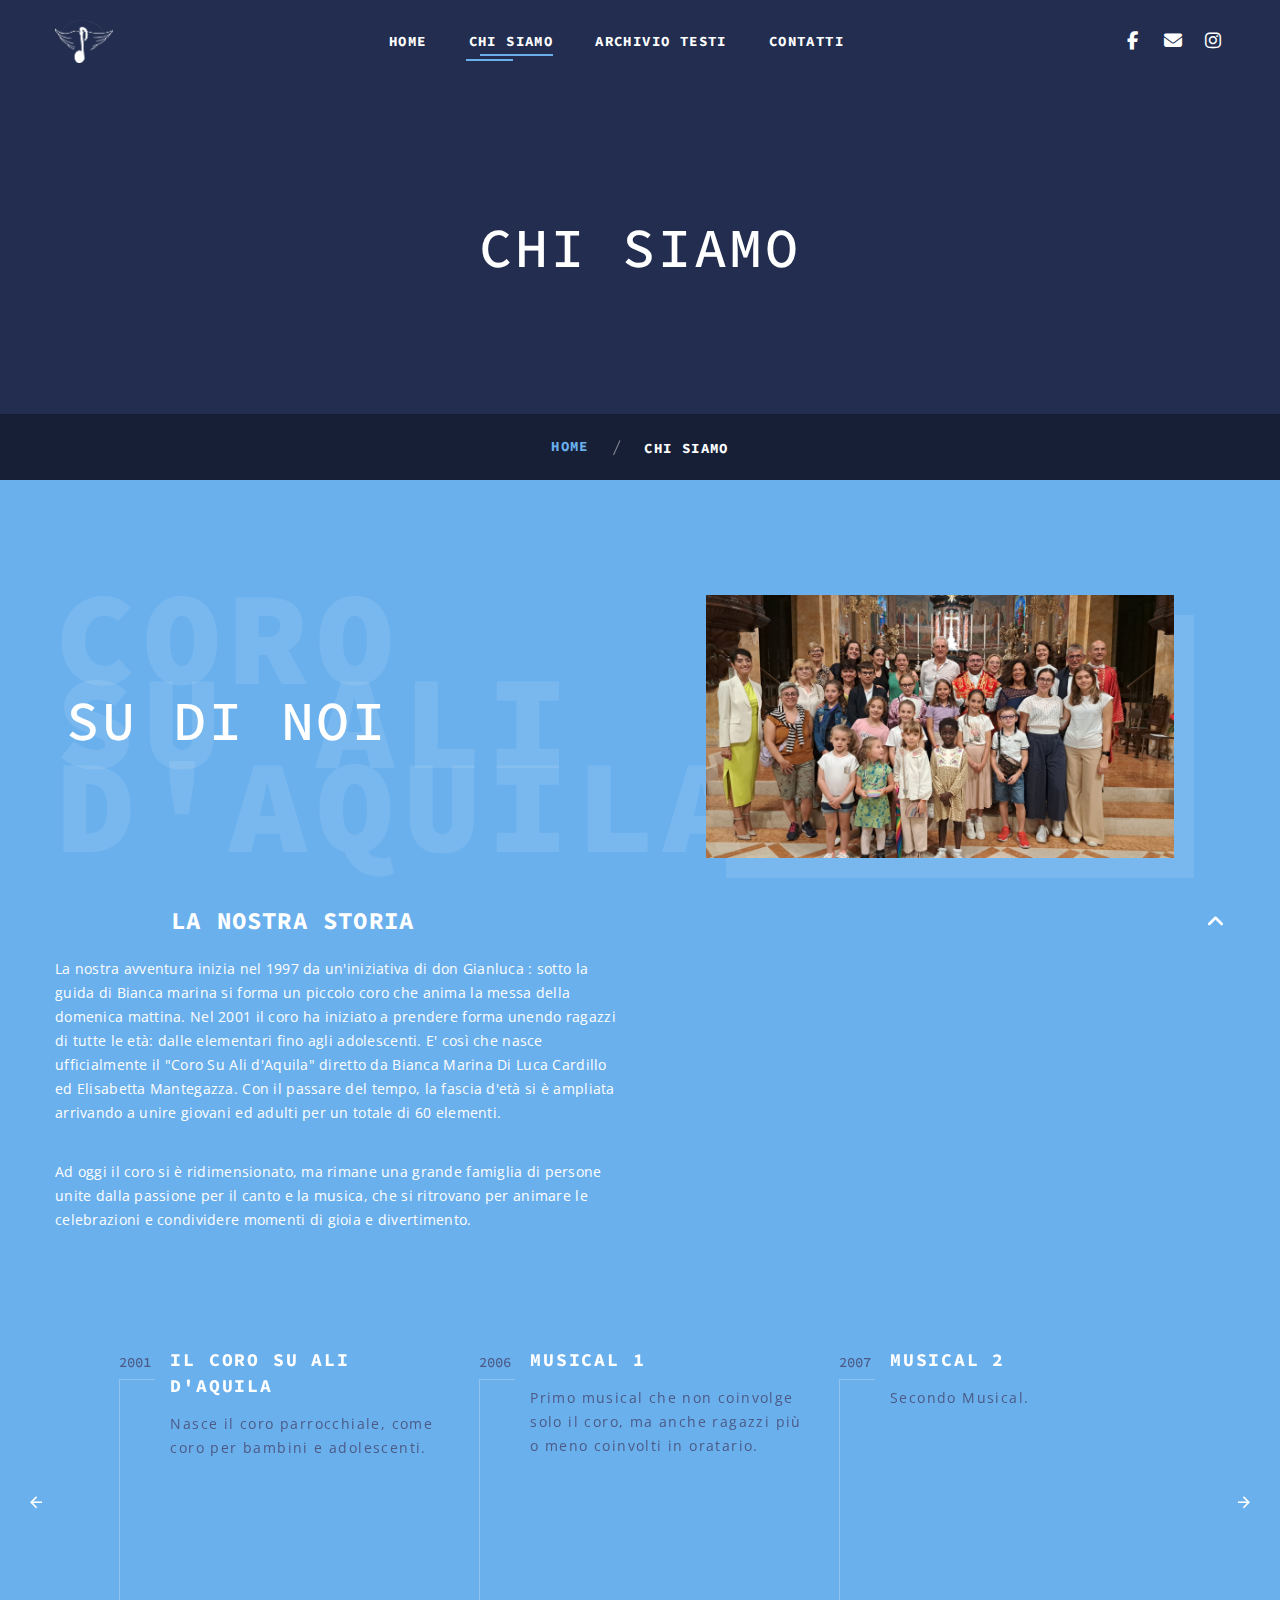
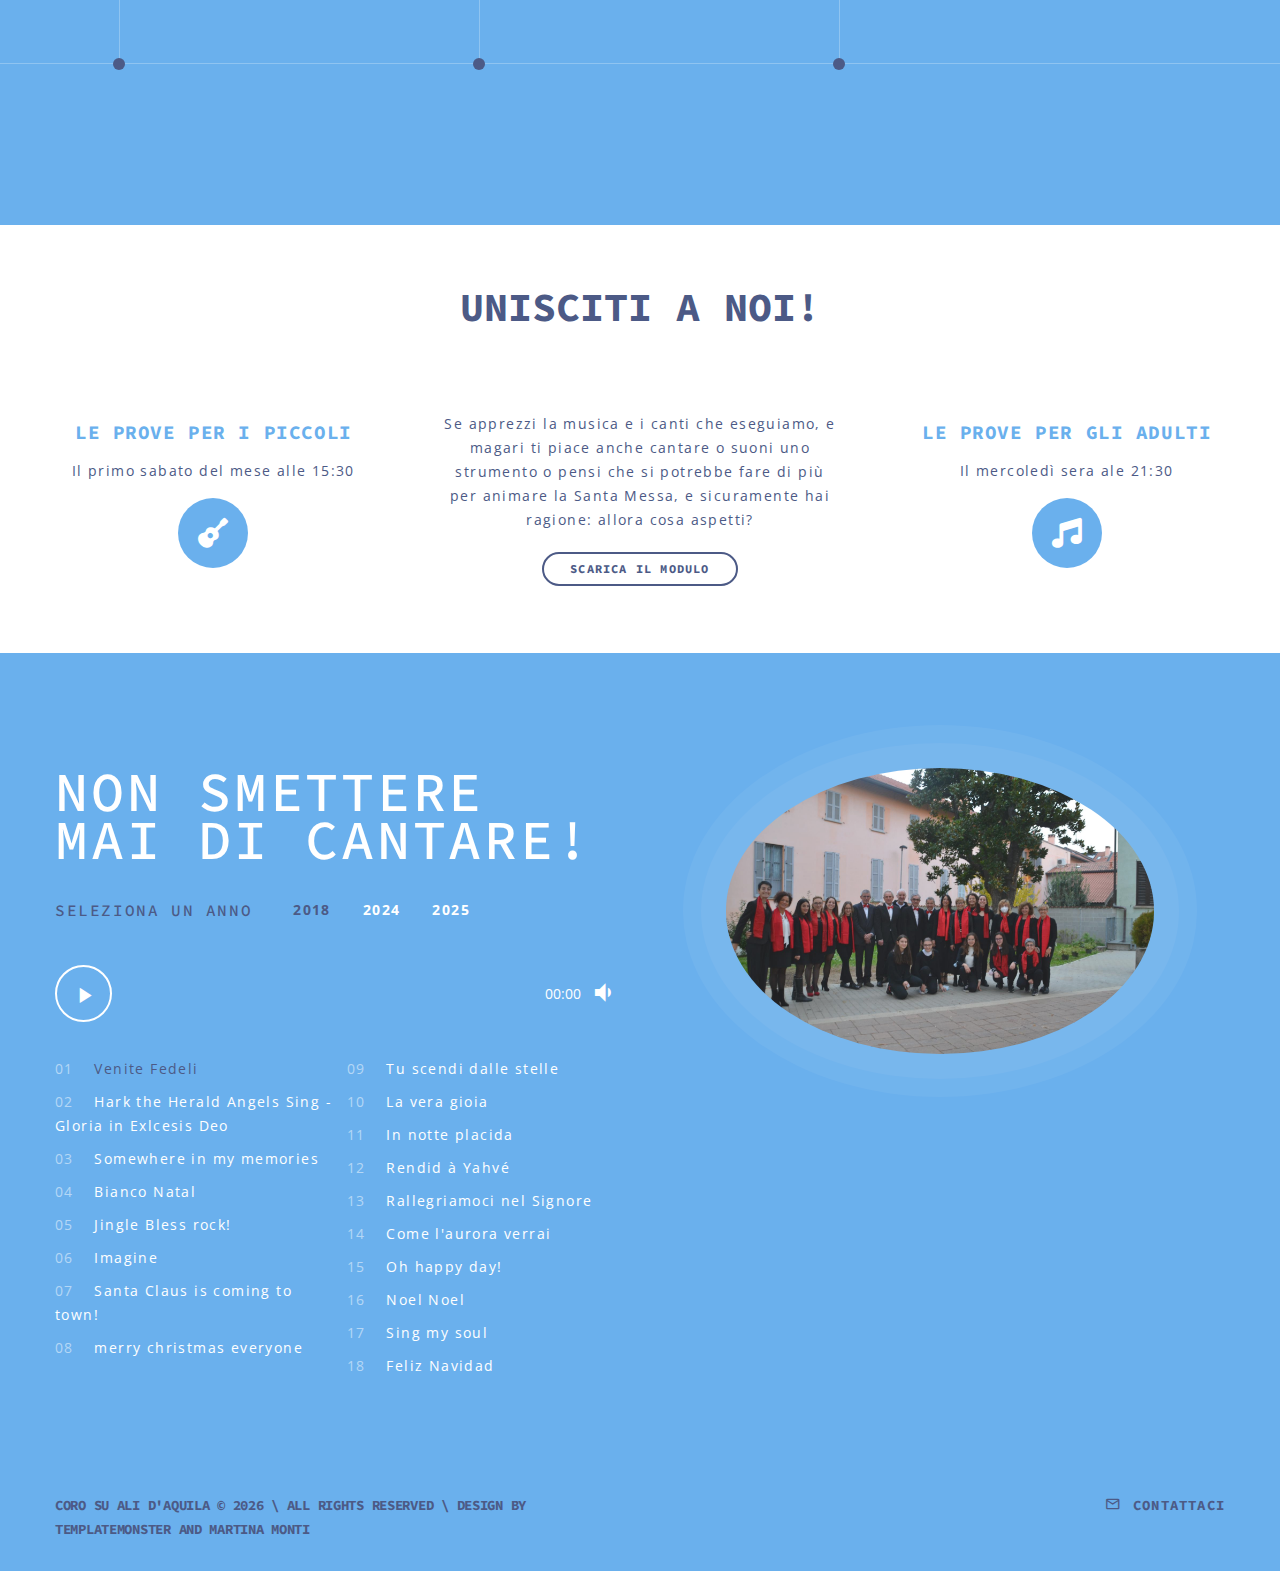
==== about.html @ ec8c8745 "servizi" ====
<!DOCTYPE html>
<html class="wide wow-animation" lang="en">
  <head>
    <title>Chi siamo</title>
    <meta charset="utf-8">
    <meta name="viewport" content="width=device-width, height=device-height, initial-scale=1.0">
    <meta http-equiv="X-UA-Compatible" content="IE=edge">
    <link rel="icon" href="images/favicon-3.ico" type="image/x-icon">
    <link rel="stylesheet" type="text/css" href="//fonts.googleapis.com/css?family=Lato:400,700%7COpen+Sans:400,600,700%7CSource+Code+Pro:300,400,500,600,700,900%7CNothing+You+Could+Do%7CPoppins:400,500">
    <link rel="stylesheet" href="css/bootstrap.css">
    <link rel="stylesheet" href="css/fonts.css">
    <link rel="stylesheet" href="css/style.css">
    <link href="https://cdnjs.cloudflare.com/ajax/libs/font-awesome/6.7.2/css/all.min.css" rel="stylesheet">
    <style>.ie-panel{display: none;background: #212121;padding: 10px 0;box-shadow: 3px 3px 5px 0 rgba(0,0,0,.3);clear: both;text-align:center;position: relative;z-index: 1;} html.ie-10 .ie-panel, html.lt-ie-10 .ie-panel {display: block;}</style>
  </head>
  <body>
    <div class="preloader">
      <div class="preloader-body">
        <div class="music-notes">
          <span>♪</span>
          <span>♫</span>
          <span>♬</span>
        </div>
        <p>Stiamo accordando gli strumenti...</p>
      </div>
    </div>
    
    
    <div class="page">

      <header class="section page-header">
        <!--RD Navbar-->
        <div class="rd-navbar-wrap" style="position: absolute">
          <nav class="rd-navbar rd-navbar-classic" data-layout="rd-navbar-fixed" data-sm-layout="rd-navbar-fixed" data-md-layout="rd-navbar-fixed" data-md-device-layout="rd-navbar-fixed" data-lg-layout="rd-navbar-fixed" data-lg-device-layout="rd-navbar-fixed" data-xl-layout="rd-navbar-static" data-xl-device-layout="rd-navbar-static" data-xxl-layout="rd-navbar-static" data-xxl-device-layout="rd-navbar-static" data-lg-stick-up-offset="46px" data-xl-stick-up-offset="46px" data-xxl-stick-up-offset="46px" data-lg-stick-up="true" data-xl-stick-up="true" data-xxl-stick-up="true">
            <div class="rd-navbar-collapse-toggle rd-navbar-fixed-element-1" data-rd-navbar-toggle=".rd-navbar-collapse"><span></span></div>
            <div class="rd-navbar-main-outer">
              <div class="rd-navbar-main">
                <!--RD Navbar Panel-->
                <div class="rd-navbar-panel">
                  <!--RD Navbar Toggle-->
                  <button class="rd-navbar-toggle" data-rd-navbar-toggle=".rd-navbar-nav-wrap"><span></span></button>
                  <!--RD Navbar Brand-->
                  <div class="rd-navbar-brand">
                    <!--Brand--><a class="brand" href="index.html">
                      <img src="images/image-1.png" alt="" width="58" height="26"/></a>
                  </div>
                </div>
                <div class="rd-navbar-main-element">
                  <div class="rd-navbar-nav-wrap">
                    <ul class="rd-navbar-nav">
                      <li class="rd-nav-item"><a class="rd-nav-link" href="index.html">Home</a>
                      </li>
                      <li class="rd-nav-item active"><a class="rd-nav-link" href="about.html">Chi siamo</a>
                      </li>
                      <li class="rd-nav-item"><a class="rd-nav-link" href="testi.html">Archivio testi</a>
                      </li>
                      <li class="rd-nav-item"><a class="rd-nav-link" href="contacts.html">Contatti</a>
                      </li>
                    </ul>
                  </div>
                </div>
                <div class="rd-navbar-collapse">
                  <ul class="socialite-list">
                    <li><a class="icon novi-icon socialite fa-facebook" href="https://www.facebook.com/profile.php?id=100032786907194" target="_blank"></a></li>
                    <li><a class="icon novi-icon socialite fa-envelope" href="mailto:c.sualidaquila@gmail.com"></a></li>
                    <li><a class="icon novi-icon socialite fa-instagram" href="https://www.instagram.com/corosualidaquila?utm_source=ig_web_button_share_sheet&igsh=ZDNlZDc0MzIxNw==" target="_blank"></a></li>
                  </ul>
                </div>
              </div>
            </div>
          </nav>
        </div>
      </header>
      <!-- Breadcrumbs-->
      <section class="breadcrumbs-custom bg-image context-dark" style="background-color: #222d4f;">
        <div class="container">
          <h2 class="breadcrumbs-custom-title">Chi siamo</h2>
        </div>
        <ul class="breadcrumbs-custom-path">
          <li><a href="index.html">Home</a></li>
          <li class="active">Chi siamo</li>
        </ul>
      </section>
      <section class="section section-lg bg-default">
        <div class="container">
          <div class="row row-50 flex-md-row-reverse">
            <div class="col-md-6 text-center">
              <div class="box-image-1"><img src="images/foto_coro/lastphoto.jpg" alt="" width="468" height="276"/>
              </div>
            </div>
            <div class="col-md-6">
              <div class="box-about">
                <div class="box-about-title-wrap">
                  <h2 class="box-about-mega-title">Coro Su Ali d'Aquila</h2>
                  <h2 class="box-about-title">su di noi</h2>
                </div>
                <h4 class="box-about-post-title">La nostra storia</h4>

                <p> La nostra avventura inizia nel 1997 da un'iniziativa di don Gianluca : sotto la guida di Bianca marina si forma un piccolo coro che anima la messa della domenica mattina.
                  Nel 2001 il coro ha iniziato a prendere forma unendo ragazzi di tutte le età: dalle elementari fino agli adolescenti. E' così che nasce ufficialmente il "Coro Su Ali d'Aquila" 
                  diretto da Bianca Marina Di Luca Cardillo ed Elisabetta Mantegazza.
                  Con il passare del tempo, la fascia d'età si è ampliata arrivando a unire giovani ed adulti per un totale di 60 elementi.</p>
                  
                <p> Ad oggi il coro si è ridimensionato, ma rimane una grande famiglia di persone unite dalla passione per il canto e la musica, che si ritrovano per animare le celebrazioni e condividere momenti di gioia e divertimento. </p>
                
              </div>
            </div>
          </div>
        </div>

      </section>
      <section class="section section-lg-3 bg-default">
        <!-- Owl Carousel-->
        <div class="owl-carousel owl-carousel-bio" data-items="1" data-sm-items="1" data-md-items="2" data-lg-items="2" data-xl-items="3" data-xxl-items="4" data-autoplay="false" data-nav="true" data-dots="true" data-loop="true" data-mouse-drag="false" data-stage-padding="0" data-margin="0" data-nav-text="[&quot;prev&quot;,&quot;next&quot;]">
          <div class="box-bio">
            <div class="box-bio-year">2001</div>
            <div class="box-bio-body">
              <h5 class="box-bio-title">Il Coro Su Ali d'Aquila</h5>
              <p class="box-bio-text">Nasce il coro parrocchiale, come coro per bambini e adolescenti.</p>
            </div>
          </div>
          <div class="box-bio">
            <div class="box-bio-year">2006</div>
            <div class="box-bio-body">
              <h5 class="box-bio-title">Musical 1</h5>
              <p class="box-bio-text">Primo musical che non coinvolge solo il coro, ma anche ragazzi più o meno coinvolti in oratario.</p>
            </div>
          </div>
          <div class="box-bio">
            <div class="box-bio-year">2007</div>
            <div class="box-bio-body">
              <h5 class="box-bio-title">Musical 2</h5>
              <p class="box-bio-text">Secondo Musical.</p>
            </div>
          </div>
          <div class="box-bio">
            <div class="box-bio-year">2008</div>
            <div class="box-bio-body">
              <h5 class="box-bio-title">L'Isola di Eden - Musical</h5>
              <p class="box-bio-text">Terzo musical.</p>
            </div>
          </div>
          <div class="box-bio">
            <div class="box-bio-year">2009</div>
            <div class="box-bio-body">
              <h5 class="box-bio-title">San Paulus - Musical</h5>
              <p class="box-bio-text">Ultimo musical</p>
            </div>
          </div>
          <div class="box-bio">
            <div class="box-bio-year">2010</div>
            <div class="box-bio-body">
              <h5 class="box-bio-title">Servizio di matrimonio</h5>
              <p class="box-bio-text">Su richiesta, animiamo i matrimoni in chiesa e in comune.</p>
            </div>
          </div>
          <div class="box-bio">
            <div class="box-bio-year">2015</div>
            <div class="box-bio-body">
              <h5 class="box-bio-title">Gli adulti entrano nel coro</h5>
              <p class="box-bio-text">Vengono coinvolti gli adulti nel coro parrocchiale.</p>
            </div>
          </div>
          <div class="box-bio">
            <div class="box-bio-year">2016</div>
            <div class="box-bio-body">
              <h5 class="box-bio-title">Il Piccolo Principe - Il recital</h5>
              <p class="box-bio-text">Un recital per i bambini</p>
            </div>
            <div class="box-bio-body">
              <h5 class="box-bio-title">The christmas Telethon show</h5>
              <p class="box-bio-text">Iniziativa organizzata dall'Avis di Turate per sostenere il progetto Telethon e la ricerca sulle malattie genetiche.</p>
            </div>
          </div>
          <div class="box-bio">
            <div class="box-bio-year">2018</div>
            <div class="box-bio-body">
              <h5 class="box-bio-title">Avis incanto</h5>
              <p class="box-bio-text">Spettacolo benefico organizzato dall'Avis di Turate, nel quale la nostra maestra Bianca Marina partecipa come giudice di canto.</p>
            </div>
          </div>
          <div class="box-bio">
            <div class="box-bio-year">2018</div>
            <div class="box-bio-body">
              <h5 class="box-bio-title">CD di Natale</h5>
              <p class="box-bio-text">Il nostro primo CD di canti natalizi!.</p>
            </div>
          </div>
          <div class="box-bio">
            <div class="box-bio-year">2020</div>
            <div class="box-bio-body">
              <h5 class="box-bio-title">Un Coro virtuale</h5>
              <p class="box-bio-text">Durante il periodo del Covid abbiao cercato il più possibile di restare uniti animando le messe in modo virtuale.</p>
            </div>
          </div>
          <div class="box-bio">
            <div class="box-bio-year">2024</div>
            <div class="box-bio-body">
              <h5 class="box-bio-title">Il coro oggi!</h5>
              <p class="box-bio-text">Oggi il coro conta 15 adulti e 15 bambini, più diversi musicisti tra chitarristi e pianiste.</p>
            </div>
          </div>
        </div>
      </section>


      <section class="section text-center services">
        <h3>Unisciti a noi!</h3>
        <div class="row">
          <div class="col-lg-4 col-sm-12">
              <div class="service-item">
                  <h5>Le prove per i piccoli</h5>
                  <p class="box-bio-text">Il primo sabato del mese alle 15:30</p>
                  <div class="service-icon">
                    <i class="fa-solid fa-guitar"></i>
                  </div>
              </div>
          </div>
          <div class="col-lg-4 col-sm-12">
            <p class="box-bio-text justofy-text"> Se apprezzi la musica e i canti che eseguiamo, e magari ti piace anche cantare o suoni uno strumento o pensi 
                che si potrebbe fare di più per animare la Santa Messa, e sicuramente hai ragione: allora cosa aspetti?</p>
              <div class="download-button">
                <a class="button button-outline button-sm" 
                href="images/modulo.JPG">Scarica il modulo</a>
              </div>
          </div>
          <div class="col-lg-4 col-sm-12">
            <div class="service-item">
                <h5>Le prove per gli adulti</h5>
                <p class="box-bio-text">Il mercoledì sera  ale 21:30</p>
                <div class="service-icon">
                  <i class="fa-solid fa-music"></i>
                </div>
            </div>
        </div>
      </div>
        
          
      </section>

      <section class="section section-lg bg-default">
        <div class="container">
          <div class="row row-75 flex-lg-row-reverse">

            <div class="col-lg-6 text-center">
              <div class="box-image-2">
                <!-- Immagine dinamica gestita dalle tab -->
                <img id="tab-image" src="images/foto_coro/cdnatale.jpg" alt="" width="428" height="214" />
              </div>
            </div>

            <div class="col-lg-6">
              <h2>Non smettere mai di cantare!</h2>
              <!--Bootstrap tabs-->
              <div class="tabs-albums" id="tabs-1">
                <!--Nav tabs-->
                <div class="tabs-albums-select">
                  <h6 class="text-gray-600">Seleziona un anno</h6>
                  <ul class="nav nav-tabs">
                    <li class="nav-item" role="presentation"><a class="nav-link active" href="#tabs-1-1" data-toggle="tab">2018</a></li>
                    <li class="nav-item" role="presentation"><a class="nav-link" href="#tabs-1-2" data-toggle="tab">2024</a></li>
                    <li class="nav-item" role="presentation"><a class="nav-link" href="#tabs-1-3" data-toggle="tab">2025</a></li>
                  </ul>
                </div>
                <!--Tab panes-->
                <div class="tab-content">
                  <div class="tab-pane fade show active" id="tabs-1-1">
                    <div class="jp-modern jp-player-init">
                      <div class="jp-jplayer"></div>
                      <div class="jp-audio jp-audio-0" role="application" aria-label="media player">
                        <ul class="jp-player-list">
                          <li class="jp-player-list-item" data-jp-title="Venite Fedeli" data-jp-mp3="audio/CDNATALE/01.mp3"></li>
                          <li class="jp-player-list-item" data-jp-title="Hark the Herald Angels Sing - Gloria in Exlcesis Deo" data-jp-mp3="audio/CDNATALE/02.mp3"></li>
                          <li class="jp-player-list-item" data-jp-title="Somewhere in my memories" data-jp-mp3="audio/CDNATALE/03.mp3"></li>
                          <li class="jp-player-list-item" data-jp-title="Bianco Natal" data-jp-mp3="audio/CDNATALE/04.mp3"></li>
                          <li class="jp-player-list-item" data-jp-title="Jingle Bless rock!" data-jp-mp3="audio/CDNATALE/05.mp3"></li>
                          <li class="jp-player-list-item" data-jp-title="Imagine" data-jp-mp3="audio/CDNATALE/06.mp3"></li>
                          <li class="jp-player-list-item" data-jp-title="Santa Claus is coming to town!" data-jp-mp3="audio/CDNATALE/07.mp3"></li>
                          <li class="jp-player-list-item" data-jp-title="merry christmas everyone" data-jp-mp3="audio/CDNATALE/08.mp3"></li>
                          <li class="jp-player-list-item" data-jp-title="Tu scendi dalle stelle" data-jp-mp3="audio/CDNATALE/09.mp3"></li>
                          <li class="jp-player-list-item" data-jp-title="La vera gioia" data-jp-mp3="audio/CDNATALE/10.mp3"></li>
                          <li class="jp-player-list-item" data-jp-title="In notte placida" data-jp-mp3="audio/CDNATALE/11.mp3"></li>
                          <li class="jp-player-list-item" data-jp-title="Rendid à Yahvé" data-jp-mp3="audio/CDNATALE/12.mp3"></li>
                          <li class="jp-player-list-item" data-jp-title="Rallegriamoci nel Signore" data-jp-mp3="audio/CDNATALE/13.mp3"></li>
                          <li class="jp-player-list-item" data-jp-title="Come l'aurora verrai" data-jp-mp3="audio/CDNATALE/14.mp3"></li>
                          <li class="jp-player-list-item" data-jp-title="Oh happy day!" data-jp-mp3="audio/CDNATALE/15.mp3"></li>
                          <li class="jp-player-list-item" data-jp-title="Noel Noel" data-jp-mp3="audio/CDNATALE/16.mp3"></li>
                          <li class="jp-player-list-item" data-jp-title="Sing my soul" data-jp-mp3="audio/CDNATALE/17.mp3"></li>
                          <li class="jp-player-list-item" data-jp-title="Feliz Navidad" data-jp-mp3="audio/CDNATALE/18.mp3"></li>
                        </ul>
                        <div class="jp-modern-interface">
                          <div class="jp-button jp-playpaus-button">
                            <button class="jp-btn jp-play" tabindex="0"></button>
                          </div>
                          <div class="jp-time-rail">
                            <div class="jp-progress">
                              <div class="jp-seek-bar">
                                <div class="jp-play-bar"></div>
                              </div>
                            </div>
                          </div>
                          <div class="jp-current-time"></div>
                          <div class="jp-button jp-volume-button">
                            <button class="jp-btn jp-mute" tabindex="0">max volume</button>
                          </div>
                        </div>
                        <div class="jp-playlist">
                          <ul class="jp-playlist-inner">
                            <li></li>
                          </ul>
                        </div>
                        <!--<div class="jp-modern-footer">
                          <p>Like the album?</p>
                          <ul class="jp-modern-linklist">
                            <li><a href="#"><img src="images/itunes-21x21.png" alt="" width="21" height="10"/><span>iTunes</span></a></li>
                            <li><a href="#"><img src="images/spotify-19x19.png" alt="" width="19" height="9"/><span>Spotify</span></a></li>
                          </ul>
                        </div>-->
                      </div>
                    </div>
                  </div>
                  <div class="tab-pane fade" id="tabs-1-2">
                    <div class="jp-modern jp-player-init">
                      <div class="jp-jplayer"></div>
                      <div class="jp-audio jp-audio-1" role="application" aria-label="media player">
                        <ul class="jp-player-list">
                          <li class="jp-player-list-item" data-jp-title="Bianco Natal feat. Corpo Musicale Santa Cecilia Turate" data-jp-mp3="audio/Natale24/BiancoNatal.mp3"></li>
                          <li class="jp-player-list-item" data-jp-title="Buon Natale" data-jp-mp3="audio/Natale24/BuonNatale.mp3"></li>
                          <li class="jp-player-list-item" data-jp-title="Happy Xmas (war is over) feat Corpo Musicale Santa Cecilia Turate" data-jp-mp3="audio/Natale24/HappyXmas.mp3"></li>
                          <li class="jp-player-list-item" data-jp-title="Hark the heralds angels sing" data-jp-mp3="audio/Natale24/Harketheheralds.mp3"></li>
                          <li class="jp-player-list-item" data-jp-title="In notte Placida" data-jp-mp3="audio/Natale24/inNotteplacida.mp3"></li>
                          <li class="jp-player-list-item" data-jp-title="Santa Claus is coming to town" data-jp-mp3="audio/Natale24/SantaClaus.mp3"></li>
                          <li class="jp-player-list-item" data-jp-title="Silent Night feat Corpo Musicale Santa Cecilia Turate" data-jp-mp3="audio/Natale24/SilentNight.mp3"></li>
                        </ul>
                        <div class="jp-modern-interface">
                          <div class="jp-button jp-playpaus-button">
                            <button class="jp-btn jp-play" tabindex="0"></button>
                          </div>
                          <div class="jp-time-rail">
                            <div class="jp-progress">
                              <div class="jp-seek-bar">
                                <div class="jp-play-bar"></div>
                              </div>
                            </div>
                          </div>
                          <div class="jp-current-time"></div>
                          <div class="jp-button jp-volume-button">
                            <button class="jp-btn jp-mute" tabindex="0">max volume</button>
                          </div>
                        </div>
                        <div class="jp-playlist">
                          <ul class="jp-playlist-inner">
                            <li></li>
                          </ul>
                        </div>
                  
                      </div>
                    </div>
                  </div>
                  <div class="tab-pane fade" id="tabs-1-3">
                    <div class="jp-modern jp-player-init">
                      <div class="jp-jplayer"></div>
                      <div class="jp-audio jp-audio-2" role="application" aria-label="media player">
                        <ul class="jp-player-list">
                          <li class="jp-player-list-item" data-jp-title="Bolingo Nwzambee" data-jp-mp3="audio/epifania/bolingo.mp3"></li>
                          <li class="jp-player-list-item" data-jp-title="Piedad de mi" data-jp-mp3="audio/epifania/piedad-de-mi.mp3"></li>
                        <div class="jp-modern-interface">
                          <div class="jp-button jp-playpaus-button">
                            <button class="jp-btn jp-play" tabindex="0"></button>
                          </div>
                          <div class="jp-time-rail">
                            <div class="jp-progress">
                              <div class="jp-seek-bar">
                                <div class="jp-play-bar"></div>
                              </div>
                            </div>
                          </div>
                          <div class="jp-current-time"></div>
                          <div class="jp-button jp-volume-button">
                            <button class="jp-btn jp-mute" tabindex="0">max volume</button>
                          </div>
                        </div>
                        <div class="jp-playlist">
                          <ul class="jp-playlist-inner">
                            <li></li>
                          </ul>
                        </div>
                      
                      </div>
                    </div>
                  </div>
                </div>
              </div>
            </div>
          </div>
        </div>
      </section>
      <!--
      <section class="section section-lg bg-default">
        <div class="container">
          <div class="row row-50 flex-lg-row-reverse">
            <div class="col-lg-6 text-lg-center">
              <div class="box-image-1"><img src="images/events-01-553x316.jpg" alt="" width="553" height="158"/>
              </div>
            </div>
            <div class="col-lg-6">
              <h3>featured event</h3>
              <p class="text-decoration-custom">Trident Festival in Duchonka, Slovakia - June 26, 2019</p>
              <div class="countdown" data-type="until" data-time="17 Sep 2019 00:00"></div><a class="button button-primary button-lg" href="#">buy tickets</a>
            </div>
          </div>
        </div>
      </section> -->
      
      <footer class="section footer-classic bg-default">
        <div class="container">
          <div class="row row-15">
            <div class="col-sm-6">
              <p class="rights"><span>Coro Su Ali d'Aquila</span><span>&nbsp;</span><span>&copy;&nbsp;</span><span class="copyright-year"></span><span>&nbsp;</span><span>\&nbsp;</span>All Rights Reserved
                \ Design by TemplateMonster and Martina Monti
              </p>
            </div>
            <div class="col-sm-6">
              <div class="footer-contact"><a href="contacts.html">
                  <div class="icon novi-icon mdi mdi-email-outline"></div>Contattaci</a></div>
            </div>
          </div>
        </div>
      </footer>
    </div>
    <div class="snackbars" id="form-output-global"></div>
    <script src="js/core.min.js"></script>
    <script src="js/script.js"></script>
    
   
    <script>
    document.querySelectorAll('.nav-link').forEach(tab => {
      tab.addEventListener('click', function () {
        const year = this.textContent.trim(); // Ottieni l'anno dalla scheda selezionata
        const image = document.getElementById('tab-image'); // Immagine dinamica
    
        // Cambia l'immagine in base all'anno
        if (year === '2018') {
          image.src = 'images/foto_coro/cdnatale.jpg'; // Immagine per il 2018
        } else if (year === '2024') {
          image.src = 'images/foto coro/coro.JPG'; // Immagine per il 2015
        } else if (year === '2025') {
          image.src = 'images/foto coro/bambini.JPG'; // Immagine per il 2012
        }
      });
    });
    </script>
  </body>
</html>
---- css/fonts.css ----
/*
* Fonts
*/
/*
* Font Awesome Icons 4.7.0
*/
@font-face {
	font-family: 'FontAwesome';
	src: url("../fonts/fontawesome-webfont.eot?v=4.7.0");
	src: url("../fonts/fontawesome-webfont.eot?#iefix&v=4.7.0") format("embedded-opentype"), url("../fonts/fontawesome-webfont.woff2?v=4.7.0") format("woff2"), url("../fonts/fontawesome-webfont.woff?v=4.7.0") format("woff"), url("../fonts/fontawesome-webfont.ttf?v=4.7.0") format("truetype"), url("../fonts/fontawesome-webfont.svg?v=4.7.0#fontawesomeregular") format("svg");
	font-weight: normal;
	font-style: normal;
}

.fa {
	display: inline-block;
	font-family: 'FontAwesome';
	font-size: inherit;
	text-rendering: auto;
	-webkit-font-smoothing: antialiased;
	-moz-osx-font-smoothing: grayscale;
}

[class*='fa-']:before {
	font-weight: 400;
	font-family: 'FontAwesome';
}

/* makes the font 33% larger relative to the icon container */
.fa-lg {
	font-size: 1.33333333em;
	line-height: 0.75em;
	vertical-align: -15%;
}

.fa-2x {
	font-size: 2em;
}

.fa-3x {
	font-size: 3em;
}

.fa-4x {
	font-size: 4em;
}

.fa-5x {
	font-size: 5em;
}

.fa-fw {
	width: 1.28571429em;
	text-align: center;
}

.fa-ul {
	padding-left: 0;
	margin-left: 2.14285714em;
	list-style-type: none;
}

.fa-ul > li {
	position: relative;
}

.fa-li {
	position: absolute;
	left: -2.14285714em;
	width: 2.14285714em;
	top: 0.14285714em;
	text-align: center;
}

.fa-li.fa-lg {
	left: -1.85714286em;
}

.fa-border {
	padding: .2em .25em .15em;
	border: solid 0.08em #eeeeee;
	border-radius: .1em;
}

.fa-pull-left {
	float: left;
}

.fa-pull-right {
	float: right;
}

.fa.fa-pull-left {
	margin-right: .3em;
}

.fa.fa-pull-right {
	margin-left: .3em;
}

/* Deprecated as of 4.4.0 */
.pull-right {
	float: right;
}

.pull-left {
	float: left;
}

.fa.pull-left {
	margin-right: .3em;
}

.fa.pull-right {
	margin-left: .3em;
}

.fa-spin {
	-webkit-animation: fa-spin 2s infinite linear;
	animation: fa-spin 2s infinite linear;
}

.fa-pulse {
	-webkit-animation: fa-spin 1s infinite steps(8);
	animation: fa-spin 1s infinite steps(8);
}

@-webkit-keyframes fa-spin {
	0% {
		-webkit-transform: rotate(0deg);
		transform: rotate(0deg);
	}
	100% {
		-webkit-transform: rotate(359deg);
		transform: rotate(359deg);
	}
}

@keyframes fa-spin {
	0% {
		-webkit-transform: rotate(0deg);
		transform: rotate(0deg);
	}
	100% {
		-webkit-transform: rotate(359deg);
		transform: rotate(359deg);
	}
}

.fa-rotate-90 {
	-ms-filter: "progid:DXImageTransform.Microsoft.BasicImage(rotation=1)";
	-webkit-transform: rotate(90deg);
	-ms-transform: rotate(90deg);
	transform: rotate(90deg);
}

.fa-rotate-180 {
	-ms-filter: "progid:DXImageTransform.Microsoft.BasicImage(rotation=2)";
	-webkit-transform: rotate(180deg);
	-ms-transform: rotate(180deg);
	transform: rotate(180deg);
}

.fa-rotate-270 {
	-ms-filter: "progid:DXImageTransform.Microsoft.BasicImage(rotation=3)";
	-webkit-transform: rotate(270deg);
	-ms-transform: rotate(270deg);
	transform: rotate(270deg);
}

.fa-flip-horizontal {
	-ms-filter: "progid:DXImageTransform.Microsoft.BasicImage(rotation=0, mirror=1)";
	-webkit-transform: scale(-1, 1);
	-ms-transform: scale(-1, 1);
	transform: scale(-1, 1);
}

.fa-flip-vertical {
	-ms-filter: "progid:DXImageTransform.Microsoft.BasicImage(rotation=2, mirror=1)";
	-webkit-transform: scale(1, -1);
	-ms-transform: scale(1, -1);
	transform: scale(1, -1);
}

:root .fa-rotate-90,
:root .fa-rotate-180,
:root .fa-rotate-270,
:root .fa-flip-horizontal,
:root .fa-flip-vertical {
	filter: none;
}

.fa-stack {
	position: relative;
	display: inline-block;
	width: 2em;
	height: 2em;
	line-height: 2em;
	vertical-align: middle;
}

.fa-stack-1x,
.fa-stack-2x {
	position: absolute;
	left: 0;
	width: 100%;
	text-align: center;
}

.fa-stack-1x {
	line-height: inherit;
}

.fa-stack-2x {
	font-size: 2em;
}

.fa-inverse {
	color: #ffffff;
}

/* Font Awesome uses the Unicode Private Use Area (PUA) to ensure screen
   readers do not read off random characters that represent icons */
.fa-glass:before {
	content: "\f000";
}

.fa-music:before {
	content: "\f001";
}

.fa-search:before {
	content: "\f002";
}

.fa-envelope-o:before {
	content: "\f003";
}

.fa-heart:before {
	content: "\f004";
}

.fa-star:before {
	content: "\f005";
}

.fa-star-o:before {
	content: "\f006";
}

.fa-user:before {
	content: "\f007";
}

.fa-film:before {
	content: "\f008";
}

.fa-th-large:before {
	content: "\f009";
}

.fa-th:before {
	content: "\f00a";
}

.fa-th-list:before {
	content: "\f00b";
}

.fa-check:before {
	content: "\f00c";
}

.fa-remove:before,
.fa-close:before,
.fa-times:before {
	content: "\f00d";
}

.fa-search-plus:before {
	content: "\f00e";
}

.fa-search-minus:before {
	content: "\f010";
}

.fa-power-off:before {
	content: "\f011";
}

.fa-signal:before {
	content: "\f012";
}

.fa-gear:before,
.fa-cog:before {
	content: "\f013";
}

.fa-trash-o:before {
	content: "\f014";
}

.fa-home:before {
	content: "\f015";
}

.fa-file-o:before {
	content: "\f016";
}

.fa-clock-o:before {
	content: "\f017";
}

.fa-road:before {
	content: "\f018";
}

.fa-download:before {
	content: "\f019";
}

.fa-arrow-circle-o-down:before {
	content: "\f01a";
}

.fa-arrow-circle-o-up:before {
	content: "\f01b";
}

.fa-inbox:before {
	content: "\f01c";
}

.fa-play-circle-o:before {
	content: "\f01d";
}

.fa-rotate-right:before,
.fa-repeat:before {
	content: "\f01e";
}

.fa-refresh:before {
	content: "\f021";
}

.fa-list-alt:before {
	content: "\f022";
}

.fa-lock:before {
	content: "\f023";
}

.fa-flag:before {
	content: "\f024";
}

.fa-headphones:before {
	content: "\f025";
}

.fa-volume-off:before {
	content: "\f026";
}

.fa-volume-down:before {
	content: "\f027";
}

.fa-volume-up:before {
	content: "\f028";
}

.fa-qrcode:before {
	content: "\f029";
}

.fa-barcode:before {
	content: "\f02a";
}

.fa-tag:before {
	content: "\f02b";
}

.fa-tags:before {
	content: "\f02c";
}

.fa-book:before {
	content: "\f02d";
}

.fa-bookmark:before {
	content: "\f02e";
}

.fa-print:before {
	content: "\f02f";
}

.fa-camera:before {
	content: "\f030";
}

.fa-font:before {
	content: "\f031";
}

.fa-bold:before {
	content: "\f032";
}

.fa-italic:before {
	content: "\f033";
}

.fa-text-height:before {
	content: "\f034";
}

.fa-text-width:before {
	content: "\f035";
}

.fa-align-left:before {
	content: "\f036";
}

.fa-align-center:before {
	content: "\f037";
}

.fa-align-right:before {
	content: "\f038";
}

.fa-align-justify:before {
	content: "\f039";
}

.fa-list:before {
	content: "\f03a";
}

.fa-dedent:before,
.fa-outdent:before {
	content: "\f03b";
}

.fa-indent:before {
	content: "\f03c";
}

.fa-video-camera:before {
	content: "\f03d";
}

.fa-photo:before,
.fa-image:before,
.fa-picture-o:before {
	content: "\f03e";
}

.fa-pencil:before {
	content: "\f040";
}

.fa-map-marker:before {
	content: "\f041";
}

.fa-adjust:before {
	content: "\f042";
}

.fa-tint:before {
	content: "\f043";
}

.fa-edit:before,
.fa-pencil-square-o:before {
	content: "\f044";
}

.fa-share-square-o:before {
	content: "\f045";
}

.fa-check-square-o:before {
	content: "\f046";
}

.fa-arrows:before {
	content: "\f047";
}

.fa-step-backward:before {
	content: "\f048";
}

.fa-fast-backward:before {
	content: "\f049";
}

.fa-backward:before {
	content: "\f04a";
}

.fa-play:before {
	content: "\f04b";
}

.fa-pause:before {
	content: "\f04c";
}

.fa-stop:before {
	content: "\f04d";
}

.fa-forward:before {
	content: "\f04e";
}

.fa-fast-forward:before {
	content: "\f050";
}

.fa-step-forward:before {
	content: "\f051";
}

.fa-eject:before {
	content: "\f052";
}

.fa-chevron-left:before {
	content: "\f053";
}

.fa-chevron-right:before {
	content: "\f054";
}

.fa-plus-circle:before {
	content: "\f055";
}

.fa-minus-circle:before {
	content: "\f056";
}

.fa-times-circle:before {
	content: "\f057";
}

.fa-check-circle:before {
	content: "\f058";
}

.fa-question-circle:before {
	content: "\f059";
}

.fa-info-circle:before {
	content: "\f05a";
}

.fa-crosshairs:before {
	content: "\f05b";
}

.fa-times-circle-o:before {
	content: "\f05c";
}

.fa-check-circle-o:before {
	content: "\f05d";
}

.fa-ban:before {
	content: "\f05e";
}

.fa-arrow-left:before {
	content: "\f060";
}

.fa-arrow-right:before {
	content: "\f061";
}

.fa-arrow-up:before {
	content: "\f062";
}

.fa-arrow-down:before {
	content: "\f063";
}

.fa-mail-forward:before,
.fa-share:before {
	content: "\f064";
}

.fa-expand:before {
	content: "\f065";
}

.fa-compress:before {
	content: "\f066";
}

.fa-plus:before {
	content: "\f067";
}

.fa-minus:before {
	content: "\f068";
}

.fa-asterisk:before {
	content: "\f069";
}

.fa-exclamation-circle:before {
	content: "\f06a";
}

.fa-gift:before {
	content: "\f06b";
}

.fa-leaf:before {
	content: "\f06c";
}

.fa-fire:before {
	content: "\f06d";
}

.fa-eye:before {
	content: "\f06e";
}

.fa-eye-slash:before {
	content: "\f070";
}

.fa-warning:before,
.fa-exclamation-triangle:before {
	content: "\f071";
}

.fa-plane:before {
	content: "\f072";
}

.fa-calendar:before {
	content: "\f073";
}

.fa-random:before {
	content: "\f074";
}

.fa-comment:before {
	content: "\f075";
}

.fa-magnet:before {
	content: "\f076";
}

.fa-chevron-up:before {
	content: "\f077";
}

.fa-chevron-down:before {
	content: "\f078";
}

.fa-retweet:before {
	content: "\f079";
}

.fa-shopping-cart:before {
	content: "\f07a";
}

.fa-folder:before {
	content: "\f07b";
}

.fa-folder-open:before {
	content: "\f07c";
}

.fa-arrows-v:before {
	content: "\f07d";
}

.fa-arrows-h:before {
	content: "\f07e";
}

.fa-bar-chart-o:before,
.fa-bar-chart:before {
	content: "\f080";
}

.fa-twitter-square:before {
	content: "\f081";
}

.fa-facebook-square:before {
	content: "\f082";
}

.fa-camera-retro:before {
	content: "\f083";
}

.fa-key:before {
	content: "\f084";
}

.fa-gears:before,
.fa-cogs:before {
	content: "\f085";
}

.fa-comments:before {
	content: "\f086";
}

.fa-thumbs-o-up:before {
	content: "\f087";
}

.fa-thumbs-o-down:before {
	content: "\f088";
}

.fa-star-half:before {
	content: "\f089";
}

.fa-heart-o:before {
	content: "\f08a";
}

.fa-sign-out:before {
	content: "\f08b";
}

.fa-linkedin-square:before {
	content: "\f08c";
}

.fa-thumb-tack:before {
	content: "\f08d";
}

.fa-external-link:before {
	content: "\f08e";
}

.fa-sign-in:before {
	content: "\f090";
}

.fa-trophy:before {
	content: "\f091";
}

.fa-github-square:before {
	content: "\f092";
}

.fa-upload:before {
	content: "\f093";
}

.fa-lemon-o:before {
	content: "\f094";
}

.fa-phone:before {
	content: "\f095";
}

.fa-square-o:before {
	content: "\f096";
}

.fa-bookmark-o:before {
	content: "\f097";
}

.fa-phone-square:before {
	content: "\f098";
}

.fa-twitter:before {
	content: "\f099";
}

.fa-facebook-f:before,
.fa-facebook:before {
	content: "\f09a";
}

.fa-github:before {
	content: "\f09b";
}

.fa-unlock:before {
	content: "\f09c";
}

.fa-credit-card:before {
	content: "\f09d";
}

.fa-feed:before,
.fa-rss:before {
	content: "\f09e";
}

.fa-hdd-o:before {
	content: "\f0a0";
}

.fa-bullhorn:before {
	content: "\f0a1";
}

.fa-bell:before {
	content: "\f0f3";
}

.fa-certificate:before {
	content: "\f0a3";
}

.fa-hand-o-right:before {
	content: "\f0a4";
}

.fa-hand-o-left:before {
	content: "\f0a5";
}

.fa-hand-o-up:before {
	content: "\f0a6";
}

.fa-hand-o-down:before {
	content: "\f0a7";
}

.fa-arrow-circle-left:before {
	content: "\f0a8";
}

.fa-arrow-circle-right:before {
	content: "\f0a9";
}

.fa-arrow-circle-up:before {
	content: "\f0aa";
}

.fa-arrow-circle-down:before {
	content: "\f0ab";
}

.fa-globe:before {
	content: "\f0ac";
}

.fa-wrench:before {
	content: "\f0ad";
}

.fa-tasks:before {
	content: "\f0ae";
}

.fa-filter:before {
	content: "\f0b0";
}

.fa-briefcase:before {
	content: "\f0b1";
}

.fa-arrows-alt:before {
	content: "\f0b2";
}

.fa-group:before,
.fa-users:before {
	content: "\f0c0";
}

.fa-chain:before,
.fa-link:before {
	content: "\f0c1";
}

.fa-cloud:before {
	content: "\f0c2";
}

.fa-flask:before {
	content: "\f0c3";
}

.fa-cut:before,
.fa-scissors:before {
	content: "\f0c4";
}

.fa-copy:before,
.fa-files-o:before {
	content: "\f0c5";
}

.fa-paperclip:before {
	content: "\f0c6";
}

.fa-save:before,
.fa-floppy-o:before {
	content: "\f0c7";
}

.fa-square:before {
	content: "\f0c8";
}

.fa-navicon:before,
.fa-reorder:before,
.fa-bars:before {
	content: "\f0c9";
}

.fa-list-ul:before {
	content: "\f0ca";
}

.fa-list-ol:before {
	content: "\f0cb";
}

.fa-strikethrough:before {
	content: "\f0cc";
}

.fa-underline:before {
	content: "\f0cd";
}

.fa-table:before {
	content: "\f0ce";
}

.fa-magic:before {
	content: "\f0d0";
}

.fa-truck:before {
	content: "\f0d1";
}

.fa-pinterest:before {
	content: "\f0d2";
}

.fa-pinterest-square:before {
	content: "\f0d3";
}

.fa-google-plus-square:before {
	content: "\f0d4";
}

.fa-google-plus:before {
	content: "\f0d5";
}

.fa-money:before {
	content: "\f0d6";
}

.fa-caret-down:before {
	content: "\f0d7";
}

.fa-caret-up:before {
	content: "\f0d8";
}

.fa-caret-left:before {
	content: "\f0d9";
}

.fa-caret-right:before {
	content: "\f0da";
}

.fa-columns:before {
	content: "\f0db";
}

.fa-unsorted:before,
.fa-sort:before {
	content: "\f0dc";
}

.fa-sort-down:before,
.fa-sort-desc:before {
	content: "\f0dd";
}

.fa-sort-up:before,
.fa-sort-asc:before {
	content: "\f0de";
}

.fa-envelope:before {
	content: "\f0e0";
}

.fa-linkedin:before {
	content: "\f0e1";
}

.fa-rotate-left:before,
.fa-undo:before {
	content: "\f0e2";
}

.fa-legal:before,
.fa-gavel:before {
	content: "\f0e3";
}

.fa-dashboard:before,
.fa-tachometer:before {
	content: "\f0e4";
}

.fa-comment-o:before {
	content: "\f0e5";
}

.fa-comments-o:before {
	content: "\f0e6";
}

.fa-flash:before,
.fa-bolt:before {
	content: "\f0e7";
}

.fa-sitemap:before {
	content: "\f0e8";
}

.fa-umbrella:before {
	content: "\f0e9";
}

.fa-paste:before,
.fa-clipboard:before {
	content: "\f0ea";
}

.fa-lightbulb-o:before {
	content: "\f0eb";
}

.fa-exchange:before {
	content: "\f0ec";
}

.fa-cloud-download:before {
	content: "\f0ed";
}

.fa-cloud-upload:before {
	content: "\f0ee";
}

.fa-user-md:before {
	content: "\f0f0";
}

.fa-stethoscope:before {
	content: "\f0f1";
}

.fa-suitcase:before {
	content: "\f0f2";
}

.fa-bell-o:before {
	content: "\f0a2";
}

.fa-coffee:before {
	content: "\f0f4";
}

.fa-cutlery:before {
	content: "\f0f5";
}

.fa-file-text-o:before {
	content: "\f0f6";
}

.fa-building-o:before {
	content: "\f0f7";
}

.fa-hospital-o:before {
	content: "\f0f8";
}

.fa-ambulance:before {
	content: "\f0f9";
}

.fa-medkit:before {
	content: "\f0fa";
}

.fa-fighter-jet:before {
	content: "\f0fb";
}

.fa-beer:before {
	content: "\f0fc";
}

.fa-h-square:before {
	content: "\f0fd";
}

.fa-plus-square:before {
	content: "\f0fe";
}

.fa-angle-double-left:before {
	content: "\f100";
}

.fa-angle-double-right:before {
	content: "\f101";
}

.fa-angle-double-up:before {
	content: "\f102";
}

.fa-angle-double-down:before {
	content: "\f103";
}

.fa-angle-left:before {
	content: "\f104";
}

.fa-angle-right:before {
	content: "\f105";
}

.fa-angle-up:before {
	content: "\f106";
}

.fa-angle-down:before {
	content: "\f107";
}

.fa-desktop:before {
	content: "\f108";
}

.fa-laptop:before {
	content: "\f109";
}

.fa-tablet:before {
	content: "\f10a";
}

.fa-mobile-phone:before,
.fa-mobile:before {
	content: "\f10b";
}

.fa-circle-o:before {
	content: "\f10c";
}

.fa-quote-left:before {
	content: "\f10d";
}

.fa-quote-right:before {
	content: "\f10e";
}

.fa-spinner:before {
	content: "\f110";
}

.fa-circle:before {
	content: "\f111";
}

.fa-mail-reply:before,
.fa-reply:before {
	content: "\f112";
}

.fa-github-alt:before {
	content: "\f113";
}

.fa-folder-o:before {
	content: "\f114";
}

.fa-folder-open-o:before {
	content: "\f115";
}

.fa-smile-o:before {
	content: "\f118";
}

.fa-frown-o:before {
	content: "\f119";
}

.fa-meh-o:before {
	content: "\f11a";
}

.fa-gamepad:before {
	content: "\f11b";
}

.fa-keyboard-o:before {
	content: "\f11c";
}

.fa-flag-o:before {
	content: "\f11d";
}

.fa-flag-checkered:before {
	content: "\f11e";
}

.fa-terminal:before {
	content: "\f120";
}

.fa-code:before {
	content: "\f121";
}

.fa-mail-reply-all:before,
.fa-reply-all:before {
	content: "\f122";
}

.fa-star-half-empty:before,
.fa-star-half-full:before,
.fa-star-half-o:before {
	content: "\f123";
}

.fa-location-arrow:before {
	content: "\f124";
}

.fa-crop:before {
	content: "\f125";
}

.fa-code-fork:before {
	content: "\f126";
}

.fa-unlink:before,
.fa-chain-broken:before {
	content: "\f127";
}

.fa-question:before {
	content: "\f128";
}

.fa-info:before {
	content: "\f129";
}

.fa-exclamation:before {
	content: "\f12a";
}

.fa-superscript:before {
	content: "\f12b";
}

.fa-subscript:before {
	content: "\f12c";
}

.fa-eraser:before {
	content: "\f12d";
}

.fa-puzzle-piece:before {
	content: "\f12e";
}

.fa-microphone:before {
	content: "\f130";
}

.fa-microphone-slash:before {
	content: "\f131";
}

.fa-shield:before {
	content: "\f132";
}

.fa-calendar-o:before {
	content: "\f133";
}

.fa-fire-extinguisher:before {
	content: "\f134";
}

.fa-rocket:before {
	content: "\f135";
}

.fa-maxcdn:before {
	content: "\f136";
}

.fa-chevron-circle-left:before {
	content: "\f137";
}

.fa-chevron-circle-right:before {
	content: "\f138";
}

.fa-chevron-circle-up:before {
	content: "\f139";
}

.fa-chevron-circle-down:before {
	content: "\f13a";
}

.fa-html5:before {
	content: "\f13b";
}

.fa-css3:before {
	content: "\f13c";
}

.fa-anchor:before {
	content: "\f13d";
}

.fa-unlock-alt:before {
	content: "\f13e";
}

.fa-bullseye:before {
	content: "\f140";
}

.fa-ellipsis-h:before {
	content: "\f141";
}

.fa-ellipsis-v:before {
	content: "\f142";
}

.fa-rss-square:before {
	content: "\f143";
}

.fa-play-circle:before {
	content: "\f144";
}

.fa-ticket:before {
	content: "\f145";
}

.fa-minus-square:before {
	content: "\f146";
}

.fa-minus-square-o:before {
	content: "\f147";
}

.fa-level-up:before {
	content: "\f148";
}

.fa-level-down:before {
	content: "\f149";
}

.fa-check-square:before {
	content: "\f14a";
}

.fa-pencil-square:before {
	content: "\f14b";
}

.fa-external-link-square:before {
	content: "\f14c";
}

.fa-share-square:before {
	content: "\f14d";
}

.fa-compass:before {
	content: "\f14e";
}

.fa-toggle-down:before,
.fa-caret-square-o-down:before {
	content: "\f150";
}

.fa-toggle-up:before,
.fa-caret-square-o-up:before {
	content: "\f151";
}

.fa-toggle-right:before,
.fa-caret-square-o-right:before {
	content: "\f152";
}

.fa-euro:before,
.fa-eur:before {
	content: "\f153";
}

.fa-gbp:before {
	content: "\f154";
}

.fa-dollar:before,
.fa-usd:before {
	content: "\f155";
}

.fa-rupee:before,
.fa-inr:before {
	content: "\f156";
}

.fa-cny:before,
.fa-rmb:before,
.fa-yen:before,
.fa-jpy:before {
	content: "\f157";
}

.fa-ruble:before,
.fa-rouble:before,
.fa-rub:before {
	content: "\f158";
}

.fa-won:before,
.fa-krw:before {
	content: "\f159";
}

.fa-bitcoin:before,
.fa-btc:before {
	content: "\f15a";
}

.fa-file:before {
	content: "\f15b";
}

.fa-file-text:before {
	content: "\f15c";
}

.fa-sort-alpha-asc:before {
	content: "\f15d";
}

.fa-sort-alpha-desc:before {
	content: "\f15e";
}

.fa-sort-amount-asc:before {
	content: "\f160";
}

.fa-sort-amount-desc:before {
	content: "\f161";
}

.fa-sort-numeric-asc:before {
	content: "\f162";
}

.fa-sort-numeric-desc:before {
	content: "\f163";
}

.fa-thumbs-up:before {
	content: "\f164";
}

.fa-thumbs-down:before {
	content: "\f165";
}

.fa-youtube-square:before {
	content: "\f166";
}

.fa-youtube:before {
	content: "\f167";
}

.fa-xing:before {
	content: "\f168";
}

.fa-xing-square:before {
	content: "\f169";
}

.fa-youtube-play:before {
	content: "\f16a";
}

.fa-dropbox:before {
	content: "\f16b";
}

.fa-stack-overflow:before {
	content: "\f16c";
}

.fa-instagram:before {
	content: "\f16d";
}

.fa-flickr:before {
	content: "\f16e";
}

.fa-adn:before {
	content: "\f170";
}

.fa-bitbucket:before {
	content: "\f171";
}

.fa-bitbucket-square:before {
	content: "\f172";
}

.fa-tumblr:before {
	content: "\f173";
}

.fa-tumblr-square:before {
	content: "\f174";
}

.fa-long-arrow-down:before {
	content: "\f175";
}

.fa-long-arrow-up:before {
	content: "\f176";
}

.fa-long-arrow-left:before {
	content: "\f177";
}

.fa-long-arrow-right:before {
	content: "\f178";
}

.fa-apple:before {
	content: "\f179";
}

.fa-windows:before {
	content: "\f17a";
}

.fa-android:before {
	content: "\f17b";
}

.fa-linux:before {
	content: "\f17c";
}

.fa-dribbble:before {
	content: "\f17d";
}

.fa-skype:before {
	content: "\f17e";
}

.fa-foursquare:before {
	content: "\f180";
}

.fa-trello:before {
	content: "\f181";
}

.fa-female:before {
	content: "\f182";
}

.fa-male:before {
	content: "\f183";
}

.fa-gittip:before,
.fa-gratipay:before {
	content: "\f184";
}

.fa-sun-o:before {
	content: "\f185";
}

.fa-moon-o:before {
	content: "\f186";
}

.fa-archive:before {
	content: "\f187";
}

.fa-bug:before {
	content: "\f188";
}

.fa-vk:before {
	content: "\f189";
}

.fa-weibo:before {
	content: "\f18a";
}

.fa-renren:before {
	content: "\f18b";
}

.fa-pagelines:before {
	content: "\f18c";
}

.fa-stack-exchange:before {
	content: "\f18d";
}

.fa-arrow-circle-o-right:before {
	content: "\f18e";
}

.fa-arrow-circle-o-left:before {
	content: "\f190";
}

.fa-toggle-left:before,
.fa-caret-square-o-left:before {
	content: "\f191";
}

.fa-dot-circle-o:before {
	content: "\f192";
}

.fa-wheelchair:before {
	content: "\f193";
}

.fa-vimeo-square:before {
	content: "\f194";
}

.fa-turkish-lira:before,
.fa-try:before {
	content: "\f195";
}

.fa-plus-square-o:before {
	content: "\f196";
}

.fa-space-shuttle:before {
	content: "\f197";
}

.fa-slack:before {
	content: "\f198";
}

.fa-envelope-square:before {
	content: "\f199";
}

.fa-wordpress:before {
	content: "\f19a";
}

.fa-openid:before {
	content: "\f19b";
}

.fa-institution:before,
.fa-bank:before,
.fa-university:before {
	content: "\f19c";
}

.fa-mortar-board:before,
.fa-graduation-cap:before {
	content: "\f19d";
}

.fa-yahoo:before {
	content: "\f19e";
}

.fa-google:before {
	content: "\f1a0";
}

.fa-reddit:before {
	content: "\f1a1";
}

.fa-reddit-square:before {
	content: "\f1a2";
}

.fa-stumbleupon-circle:before {
	content: "\f1a3";
}

.fa-stumbleupon:before {
	content: "\f1a4";
}

.fa-delicious:before {
	content: "\f1a5";
}

.fa-digg:before {
	content: "\f1a6";
}

.fa-pied-piper-pp:before {
	content: "\f1a7";
}

.fa-pied-piper-alt:before {
	content: "\f1a8";
}

.fa-drupal:before {
	content: "\f1a9";
}

.fa-joomla:before {
	content: "\f1aa";
}

.fa-language:before {
	content: "\f1ab";
}

.fa-fax:before {
	content: "\f1ac";
}

.fa-building:before {
	content: "\f1ad";
}

.fa-child:before {
	content: "\f1ae";
}

.fa-paw:before {
	content: "\f1b0";
}

.fa-spoon:before {
	content: "\f1b1";
}

.fa-cube:before {
	content: "\f1b2";
}

.fa-cubes:before {
	content: "\f1b3";
}

.fa-behance:before {
	content: "\f1b4";
}

.fa-behance-square:before {
	content: "\f1b5";
}

.fa-steam:before {
	content: "\f1b6";
}

.fa-steam-square:before {
	content: "\f1b7";
}

.fa-recycle:before {
	content: "\f1b8";
}

.fa-automobile:before,
.fa-car:before {
	content: "\f1b9";
}

.fa-cab:before,
.fa-taxi:before {
	content: "\f1ba";
}

.fa-tree:before {
	content: "\f1bb";
}

.fa-spotify:before {
	content: "\f1bc";
}

.fa-deviantart:before {
	content: "\f1bd";
}

.fa-soundcloud:before {
	content: "\f1be";
}

.fa-database:before {
	content: "\f1c0";
}

.fa-file-pdf-o:before {
	content: "\f1c1";
}

.fa-file-word-o:before {
	content: "\f1c2";
}

.fa-file-excel-o:before {
	content: "\f1c3";
}

.fa-file-powerpoint-o:before {
	content: "\f1c4";
}

.fa-file-photo-o:before,
.fa-file-picture-o:before,
.fa-file-image-o:before {
	content: "\f1c5";
}

.fa-file-zip-o:before,
.fa-file-archive-o:before {
	content: "\f1c6";
}

.fa-file-sound-o:before,
.fa-file-audio-o:before {
	content: "\f1c7";
}

.fa-file-movie-o:before,
.fa-file-video-o:before {
	content: "\f1c8";
}

.fa-file-code-o:before {
	content: "\f1c9";
}

.fa-vine:before {
	content: "\f1ca";
}

.fa-codepen:before {
	content: "\f1cb";
}

.fa-jsfiddle:before {
	content: "\f1cc";
}

.fa-life-bouy:before,
.fa-life-buoy:before,
.fa-life-saver:before,
.fa-support:before,
.fa-life-ring:before {
	content: "\f1cd";
}

.fa-circle-o-notch:before {
	content: "\f1ce";
}

.fa-ra:before,
.fa-resistance:before,
.fa-rebel:before {
	content: "\f1d0";
}

.fa-ge:before,
.fa-empire:before {
	content: "\f1d1";
}

.fa-git-square:before {
	content: "\f1d2";
}

.fa-git:before {
	content: "\f1d3";
}

.fa-y-combinator-square:before,
.fa-yc-square:before,
.fa-hacker-news:before {
	content: "\f1d4";
}

.fa-tencent-weibo:before {
	content: "\f1d5";
}

.fa-qq:before {
	content: "\f1d6";
}

.fa-wechat:before,
.fa-weixin:before {
	content: "\f1d7";
}

.fa-send:before,
.fa-paper-plane:before {
	content: "\f1d8";
}

.fa-send-o:before,
.fa-paper-plane-o:before {
	content: "\f1d9";
}

.fa-history:before {
	content: "\f1da";
}

.fa-circle-thin:before {
	content: "\f1db";
}

.fa-header:before {
	content: "\f1dc";
}

.fa-paragraph:before {
	content: "\f1dd";
}

.fa-sliders:before {
	content: "\f1de";
}

.fa-share-alt:before {
	content: "\f1e0";
}

.fa-share-alt-square:before {
	content: "\f1e1";
}

.fa-bomb:before {
	content: "\f1e2";
}

.fa-soccer-ball-o:before,
.fa-futbol-o:before {
	content: "\f1e3";
}

.fa-tty:before {
	content: "\f1e4";
}

.fa-binoculars:before {
	content: "\f1e5";
}

.fa-plug:before {
	content: "\f1e6";
}

.fa-slideshare:before {
	content: "\f1e7";
}

.fa-twitch:before {
	content: "\f1e8";
}

.fa-yelp:before {
	content: "\f1e9";
}

.fa-newspaper-o:before {
	content: "\f1ea";
}

.fa-wifi:before {
	content: "\f1eb";
}

.fa-calculator:before {
	content: "\f1ec";
}

.fa-paypal:before {
	content: "\f1ed";
}

.fa-google-wallet:before {
	content: "\f1ee";
}

.fa-cc-visa:before {
	content: "\f1f0";
}

.fa-cc-mastercard:before {
	content: "\f1f1";
}

.fa-cc-discover:before {
	content: "\f1f2";
}

.fa-cc-amex:before {
	content: "\f1f3";
}

.fa-cc-paypal:before {
	content: "\f1f4";
}

.fa-cc-stripe:before {
	content: "\f1f5";
}

.fa-bell-slash:before {
	content: "\f1f6";
}

.fa-bell-slash-o:before {
	content: "\f1f7";
}

.fa-trash:before {
	content: "\f1f8";
}

.fa-copyright:before {
	content: "\f1f9";
}

.fa-at:before {
	content: "\f1fa";
}

.fa-eyedropper:before {
	content: "\f1fb";
}

.fa-paint-brush:before {
	content: "\f1fc";
}

.fa-birthday-cake:before {
	content: "\f1fd";
}

.fa-area-chart:before {
	content: "\f1fe";
}

.fa-pie-chart:before {
	content: "\f200";
}

.fa-line-chart:before {
	content: "\f201";
}

.fa-lastfm:before {
	content: "\f202";
}

.fa-lastfm-square:before {
	content: "\f203";
}

.fa-toggle-off:before {
	content: "\f204";
}

.fa-toggle-on:before {
	content: "\f205";
}

.fa-bicycle:before {
	content: "\f206";
}

.fa-bus:before {
	content: "\f207";
}

.fa-ioxhost:before {
	content: "\f208";
}

.fa-angellist:before {
	content: "\f209";
}

.fa-cc:before {
	content: "\f20a";
}

.fa-shekel:before,
.fa-sheqel:before,
.fa-ils:before {
	content: "\f20b";
}

.fa-meanpath:before {
	content: "\f20c";
}

.fa-buysellads:before {
	content: "\f20d";
}

.fa-connectdevelop:before {
	content: "\f20e";
}

.fa-dashcube:before {
	content: "\f210";
}

.fa-forumbee:before {
	content: "\f211";
}

.fa-leanpub:before {
	content: "\f212";
}

.fa-sellsy:before {
	content: "\f213";
}

.fa-shirtsinbulk:before {
	content: "\f214";
}

.fa-simplybuilt:before {
	content: "\f215";
}

.fa-skyatlas:before {
	content: "\f216";
}

.fa-cart-plus:before {
	content: "\f217";
}

.fa-cart-arrow-down:before {
	content: "\f218";
}

.fa-diamond:before {
	content: "\f219";
}

.fa-ship:before {
	content: "\f21a";
}

.fa-user-secret:before {
	content: "\f21b";
}

.fa-motorcycle:before {
	content: "\f21c";
}

.fa-street-view:before {
	content: "\f21d";
}

.fa-heartbeat:before {
	content: "\f21e";
}

.fa-venus:before {
	content: "\f221";
}

.fa-mars:before {
	content: "\f222";
}

.fa-mercury:before {
	content: "\f223";
}

.fa-intersex:before,
.fa-transgender:before {
	content: "\f224";
}

.fa-transgender-alt:before {
	content: "\f225";
}

.fa-venus-double:before {
	content: "\f226";
}

.fa-mars-double:before {
	content: "\f227";
}

.fa-venus-mars:before {
	content: "\f228";
}

.fa-mars-stroke:before {
	content: "\f229";
}

.fa-mars-stroke-v:before {
	content: "\f22a";
}

.fa-mars-stroke-h:before {
	content: "\f22b";
}

.fa-neuter:before {
	content: "\f22c";
}

.fa-genderless:before {
	content: "\f22d";
}

.fa-facebook-official:before {
	content: "\f230";
}

.fa-pinterest-p:before {
	content: "\f231";
}

.fa-whatsapp:before {
	content: "\f232";
}

.fa-server:before {
	content: "\f233";
}

.fa-user-plus:before {
	content: "\f234";
}

.fa-user-times:before {
	content: "\f235";
}

.fa-hotel:before,
.fa-bed:before {
	content: "\f236";
}

.fa-viacoin:before {
	content: "\f237";
}

.fa-train:before {
	content: "\f238";
}

.fa-subway:before {
	content: "\f239";
}

.fa-medium:before {
	content: "\f23a";
}

.fa-yc:before,
.fa-y-combinator:before {
	content: "\f23b";
}

.fa-optin-monster:before {
	content: "\f23c";
}

.fa-opencart:before {
	content: "\f23d";
}

.fa-expeditedssl:before {
	content: "\f23e";
}

.fa-battery-4:before,
.fa-battery:before,
.fa-battery-full:before {
	content: "\f240";
}

.fa-battery-3:before,
.fa-battery-three-quarters:before {
	content: "\f241";
}

.fa-battery-2:before,
.fa-battery-half:before {
	content: "\f242";
}

.fa-battery-1:before,
.fa-battery-quarter:before {
	content: "\f243";
}

.fa-battery-0:before,
.fa-battery-empty:before {
	content: "\f244";
}

.fa-mouse-pointer:before {
	content: "\f245";
}

.fa-i-cursor:before {
	content: "\f246";
}

.fa-object-group:before {
	content: "\f247";
}

.fa-object-ungroup:before {
	content: "\f248";
}

.fa-sticky-note:before {
	content: "\f249";
}

.fa-sticky-note-o:before {
	content: "\f24a";
}

.fa-cc-jcb:before {
	content: "\f24b";
}

.fa-cc-diners-club:before {
	content: "\f24c";
}

.fa-clone:before {
	content: "\f24d";
}

.fa-balance-scale:before {
	content: "\f24e";
}

.fa-hourglass-o:before {
	content: "\f250";
}

.fa-hourglass-1:before,
.fa-hourglass-start:before {
	content: "\f251";
}

.fa-hourglass-2:before,
.fa-hourglass-half:before {
	content: "\f252";
}

.fa-hourglass-3:before,
.fa-hourglass-end:before {
	content: "\f253";
}

.fa-hourglass:before {
	content: "\f254";
}

.fa-hand-grab-o:before,
.fa-hand-rock-o:before {
	content: "\f255";
}

.fa-hand-stop-o:before,
.fa-hand-paper-o:before {
	content: "\f256";
}

.fa-hand-scissors-o:before {
	content: "\f257";
}

.fa-hand-lizard-o:before {
	content: "\f258";
}

.fa-hand-spock-o:before {
	content: "\f259";
}

.fa-hand-pointer-o:before {
	content: "\f25a";
}

.fa-hand-peace-o:before {
	content: "\f25b";
}

.fa-trademark:before {
	content: "\f25c";
}

.fa-registered:before {
	content: "\f25d";
}

.fa-creative-commons:before {
	content: "\f25e";
}

.fa-gg:before {
	content: "\f260";
}

.fa-gg-circle:before {
	content: "\f261";
}

.fa-tripadvisor:before {
	content: "\f262";
}

.fa-odnoklassniki:before {
	content: "\f263";
}

.fa-odnoklassniki-square:before {
	content: "\f264";
}

.fa-get-pocket:before {
	content: "\f265";
}

.fa-wikipedia-w:before {
	content: "\f266";
}

.fa-safari:before {
	content: "\f267";
}

.fa-chrome:before {
	content: "\f268";
}

.fa-firefox:before {
	content: "\f269";
}

.fa-opera:before {
	content: "\f26a";
}

.fa-internet-explorer:before {
	content: "\f26b";
}

.fa-tv:before,
.fa-television:before {
	content: "\f26c";
}

.fa-contao:before {
	content: "\f26d";
}

.fa-500px:before {
	content: "\f26e";
}

.fa-amazon:before {
	content: "\f270";
}

.fa-calendar-plus-o:before {
	content: "\f271";
}

.fa-calendar-minus-o:before {
	content: "\f272";
}

.fa-calendar-times-o:before {
	content: "\f273";
}

.fa-calendar-check-o:before {
	content: "\f274";
}

.fa-industry:before {
	content: "\f275";
}

.fa-map-pin:before {
	content: "\f276";
}

.fa-map-signs:before {
	content: "\f277";
}

.fa-map-o:before {
	content: "\f278";
}

.fa-map:before {
	content: "\f279";
}

.fa-commenting:before {
	content: "\f27a";
}

.fa-commenting-o:before {
	content: "\f27b";
}

.fa-houzz:before {
	content: "\f27c";
}

.fa-vimeo:before {
	content: "\f27d";
}

.fa-black-tie:before {
	content: "\f27e";
}

.fa-fonticons:before {
	content: "\f280";
}

.fa-reddit-alien:before {
	content: "\f281";
}

.fa-edge:before {
	content: "\f282";
}

.fa-credit-card-alt:before {
	content: "\f283";
}

.fa-codiepie:before {
	content: "\f284";
}

.fa-modx:before {
	content: "\f285";
}

.fa-fort-awesome:before {
	content: "\f286";
}

.fa-usb:before {
	content: "\f287";
}

.fa-product-hunt:before {
	content: "\f288";
}

.fa-mixcloud:before {
	content: "\f289";
}

.fa-scribd:before {
	content: "\f28a";
}

.fa-pause-circle:before {
	content: "\f28b";
}

.fa-pause-circle-o:before {
	content: "\f28c";
}

.fa-stop-circle:before {
	content: "\f28d";
}

.fa-stop-circle-o:before {
	content: "\f28e";
}

.fa-shopping-bag:before {
	content: "\f290";
}

.fa-shopping-basket:before {
	content: "\f291";
}

.fa-hashtag:before {
	content: "\f292";
}

.fa-bluetooth:before {
	content: "\f293";
}

.fa-bluetooth-b:before {
	content: "\f294";
}

.fa-percent:before {
	content: "\f295";
}

.fa-gitlab:before {
	content: "\f296";
}

.fa-wpbeginner:before {
	content: "\f297";
}

.fa-wpforms:before {
	content: "\f298";
}

.fa-envira:before {
	content: "\f299";
}

.fa-universal-access:before {
	content: "\f29a";
}

.fa-wheelchair-alt:before {
	content: "\f29b";
}

.fa-question-circle-o:before {
	content: "\f29c";
}

.fa-blind:before {
	content: "\f29d";
}

.fa-audio-description:before {
	content: "\f29e";
}

.fa-volume-control-phone:before {
	content: "\f2a0";
}

.fa-braille:before {
	content: "\f2a1";
}

.fa-assistive-listening-systems:before {
	content: "\f2a2";
}

.fa-asl-interpreting:before,
.fa-american-sign-language-interpreting:before {
	content: "\f2a3";
}

.fa-deafness:before,
.fa-hard-of-hearing:before,
.fa-deaf:before {
	content: "\f2a4";
}

.fa-glide:before {
	content: "\f2a5";
}

.fa-glide-g:before {
	content: "\f2a6";
}

.fa-signing:before,
.fa-sign-language:before {
	content: "\f2a7";
}

.fa-low-vision:before {
	content: "\f2a8";
}

.fa-viadeo:before {
	content: "\f2a9";
}

.fa-viadeo-square:before {
	content: "\f2aa";
}

.fa-snapchat:before {
	content: "\f2ab";
}

.fa-snapchat-ghost:before {
	content: "\f2ac";
}

.fa-snapchat-square:before {
	content: "\f2ad";
}

.fa-pied-piper:before {
	content: "\f2ae";
}

.fa-first-order:before {
	content: "\f2b0";
}

.fa-yoast:before {
	content: "\f2b1";
}

.fa-themeisle:before {
	content: "\f2b2";
}

.fa-google-plus-circle:before,
.fa-google-plus-official:before {
	content: "\f2b3";
}

.fa-fa:before,
.fa-font-awesome:before {
	content: "\f2b4";
}

.fa-handshake-o:before {
	content: "\f2b5";
}

.fa-envelope-open:before {
	content: "\f2b6";
}

.fa-envelope-open-o:before {
	content: "\f2b7";
}

.fa-linode:before {
	content: "\f2b8";
}

.fa-address-book:before {
	content: "\f2b9";
}

.fa-address-book-o:before {
	content: "\f2ba";
}

.fa-vcard:before,
.fa-address-card:before {
	content: "\f2bb";
}

.fa-vcard-o:before,
.fa-address-card-o:before {
	content: "\f2bc";
}

.fa-user-circle:before {
	content: "\f2bd";
}

.fa-user-circle-o:before {
	content: "\f2be";
}

.fa-user-o:before {
	content: "\f2c0";
}

.fa-id-badge:before {
	content: "\f2c1";
}

.fa-drivers-license:before,
.fa-id-card:before {
	content: "\f2c2";
}

.fa-drivers-license-o:before,
.fa-id-card-o:before {
	content: "\f2c3";
}

.fa-quora:before {
	content: "\f2c4";
}

.fa-free-code-camp:before {
	content: "\f2c5";
}

.fa-telegram:before {
	content: "\f2c6";
}

.fa-thermometer-4:before,
.fa-thermometer:before,
.fa-thermometer-full:before {
	content: "\f2c7";
}

.fa-thermometer-3:before,
.fa-thermometer-three-quarters:before {
	content: "\f2c8";
}

.fa-thermometer-2:before,
.fa-thermometer-half:before {
	content: "\f2c9";
}

.fa-thermometer-1:before,
.fa-thermometer-quarter:before {
	content: "\f2ca";
}

.fa-thermometer-0:before,
.fa-thermometer-empty:before {
	content: "\f2cb";
}

.fa-shower:before {
	content: "\f2cc";
}

.fa-bathtub:before,
.fa-s15:before,
.fa-bath:before {
	content: "\f2cd";
}

.fa-podcast:before {
	content: "\f2ce";
}

.fa-window-maximize:before {
	content: "\f2d0";
}

.fa-window-minimize:before {
	content: "\f2d1";
}

.fa-window-restore:before {
	content: "\f2d2";
}

.fa-times-rectangle:before,
.fa-window-close:before {
	content: "\f2d3";
}

.fa-times-rectangle-o:before,
.fa-window-close-o:before {
	content: "\f2d4";
}

.fa-bandcamp:before {
	content: "\f2d5";
}

.fa-grav:before {
	content: "\f2d6";
}

.fa-etsy:before {
	content: "\f2d7";
}

.fa-imdb:before {
	content: "\f2d8";
}

.fa-ravelry:before {
	content: "\f2d9";
}

.fa-eercast:before {
	content: "\f2da";
}

.fa-microchip:before {
	content: "\f2db";
}

.fa-snowflake-o:before {
	content: "\f2dc";
}

.fa-superpowers:before {
	content: "\f2dd";
}

.fa-wpexplorer:before {
	content: "\f2de";
}

.fa-meetup:before {
	content: "\f2e0";
}

.sr-only {
	position: absolute;
	width: 1px;
	height: 1px;
	padding: 0;
	margin: -1px;
	overflow: hidden;
	clip: rect(0, 0, 0, 0);
	border: 0;
}

.sr-only-focusable:active,
.sr-only-focusable:focus {
	position: static;
	width: auto;
	height: auto;
	margin: 0;
	overflow: visible;
	clip: auto;
}

/*
* Material Design Icons
*/
@font-face {
	font-family: "Material Design Icons";
	src: url("../fonts/materialdesignicons-webfont.eot?v=1.4.57");
	src: url("../fonts/materialdesignicons-webfont.eot?#iefix&v=1.4.57") format("embedded-opentype"), url("../fonts/materialdesignicons-webfont.woff2?v=1.4.57") format("woff2"), url("../fonts/materialdesignicons-webfont.woff?v=1.4.57") format("woff"), url("../fonts/materialdesignicons-webfont.ttf?v=1.4.57") format("truetype"), url("../fonts/materialdesignicons-webfont.svg?v=1.4.57#materialdesigniconsregular") format("svg");
	font-weight: normal;
	font-style: normal;
}

.mdi {
	display: inline-block;
	font: normal normal normal 24px/1 "Material Design Icons";
	font-size: inherit;
	text-rendering: auto;
	-webkit-font-smoothing: antialiased;
	-moz-osx-font-smoothing: grayscale;
	transform: translate(0, 0);
}

.mdi-access-point:before {
	content: "\f101";
}

.mdi-access-point-network:before {
	content: "\f102";
}

.mdi-account:before {
	content: "\f103";
}

.mdi-account-alert:before {
	content: "\f104";
}

.mdi-account-box:before {
	content: "\f105";
}

.mdi-account-box-outline:before {
	content: "\f106";
}

.mdi-account-check:before {
	content: "\f107";
}

.mdi-account-circle:before {
	content: "\f108";
}

.mdi-account-convert:before {
	content: "\f109";
}

.mdi-account-key:before {
	content: "\f10a";
}

.mdi-account-location:before {
	content: "\f10b";
}

.mdi-account-minus:before {
	content: "\f10c";
}

.mdi-account-multiple:before {
	content: "\f10d";
}

.mdi-account-multiple-outline:before {
	content: "\f10e";
}

.mdi-account-multiple-plus:before {
	content: "\f10f";
}

.mdi-account-network:before {
	content: "\f110";
}

.mdi-account-off:before {
	content: "\f111";
}

.mdi-account-outline:before {
	content: "\f112";
}

.mdi-account-plus:before {
	content: "\f113";
}

.mdi-account-remove:before {
	content: "\f114";
}

.mdi-account-search:before {
	content: "\f115";
}

.mdi-account-star:before {
	content: "\f116";
}

.mdi-account-star-variant:before {
	content: "\f117";
}

.mdi-account-switch:before {
	content: "\f118";
}

.mdi-adjust:before {
	content: "\f119";
}

.mdi-air-conditioner:before {
	content: "\f11a";
}

.mdi-airballoon:before {
	content: "\f11b";
}

.mdi-airplane:before {
	content: "\f11c";
}

.mdi-airplane-off:before {
	content: "\f11d";
}

.mdi-airplay:before {
	content: "\f11e";
}

.mdi-alarm:before {
	content: "\f11f";
}

.mdi-alarm-check:before {
	content: "\f120";
}

.mdi-alarm-multiple:before {
	content: "\f121";
}

.mdi-alarm-off:before {
	content: "\f122";
}

.mdi-alarm-plus:before {
	content: "\f123";
}

.mdi-album:before {
	content: "\f124";
}

.mdi-alert:before {
	content: "\f125";
}

.mdi-alert-box:before {
	content: "\f126";
}

.mdi-alert-circle:before {
	content: "\f127";
}

.mdi-alert-octagon:before {
	content: "\f128";
}

.mdi-alert-outline:before {
	content: "\f129";
}

.mdi-alpha:before {
	content: "\f12a";
}

.mdi-alphabetical:before {
	content: "\f12b";
}

.mdi-amazon:before {
	content: "\f12c";
}

.mdi-amazon-clouddrive:before {
	content: "\f12d";
}

.mdi-ambulance:before {
	content: "\f12e";
}

.mdi-anchor:before {
	content: "\f12f";
}

.mdi-android:before {
	content: "\f130";
}

.mdi-android-debug-bridge:before {
	content: "\f131";
}

.mdi-android-studio:before {
	content: "\f132";
}

.mdi-apple:before {
	content: "\f133";
}

.mdi-apple-finder:before {
	content: "\f134";
}

.mdi-apple-ios:before {
	content: "\f135";
}

.mdi-apple-mobileme:before {
	content: "\f136";
}

.mdi-apple-safari:before {
	content: "\f137";
}

.mdi-appnet:before {
	content: "\f138";
}

.mdi-apps:before {
	content: "\f139";
}

.mdi-archive:before {
	content: "\f13a";
}

.mdi-arrange-bring-forward:before {
	content: "\f13b";
}

.mdi-arrange-bring-to-front:before {
	content: "\f13c";
}

.mdi-arrange-send-backward:before {
	content: "\f13d";
}

.mdi-arrange-send-to-back:before {
	content: "\f13e";
}

.mdi-arrow-all:before {
	content: "\f13f";
}

.mdi-arrow-bottom-drop-circle:before {
	content: "\f140";
}

.mdi-arrow-bottom-left:before {
	content: "\f141";
}

.mdi-arrow-bottom-right:before {
	content: "\f142";
}

.mdi-arrow-collapse:before {
	content: "\f143";
}

.mdi-arrow-down:before {
	content: "\f144";
}

.mdi-arrow-down-bold:before {
	content: "\f145";
}

.mdi-arrow-down-bold-circle:before {
	content: "\f146";
}

.mdi-arrow-down-bold-circle-outline:before {
	content: "\f147";
}

.mdi-arrow-down-bold-hexagon-outline:before {
	content: "\f148";
}

.mdi-arrow-expand:before {
	content: "\f149";
}

.mdi-arrow-left:before {
	content: "\f14a";
}

.mdi-arrow-left-bold:before {
	content: "\f14b";
}

.mdi-arrow-left-bold-circle:before {
	content: "\f14c";
}

.mdi-arrow-left-bold-circle-outline:before {
	content: "\f14d";
}

.mdi-arrow-left-bold-hexagon-outline:before {
	content: "\f14e";
}

.mdi-arrow-right:before {
	content: "\f14f";
}

.mdi-arrow-right-bold:before {
	content: "\f150";
}

.mdi-arrow-right-bold-circle:before {
	content: "\f151";
}

.mdi-arrow-right-bold-circle-outline:before {
	content: "\f152";
}

.mdi-arrow-right-bold-hexagon-outline:before {
	content: "\f153";
}

.mdi-arrow-top-left:before {
	content: "\f154";
}

.mdi-arrow-top-right:before {
	content: "\f155";
}

.mdi-arrow-up:before {
	content: "\f156";
}

.mdi-arrow-up-bold:before {
	content: "\f157";
}

.mdi-arrow-up-bold-circle:before {
	content: "\f158";
}

.mdi-arrow-up-bold-circle-outline:before {
	content: "\f159";
}

.mdi-arrow-up-bold-hexagon-outline:before {
	content: "\f15a";
}

.mdi-assistant:before {
	content: "\f15b";
}

.mdi-at:before {
	content: "\f15c";
}

.mdi-attachment:before {
	content: "\f15d";
}

.mdi-audiobook:before {
	content: "\f15e";
}

.mdi-auto-fix:before {
	content: "\f15f";
}

.mdi-auto-upload:before {
	content: "\f160";
}

.mdi-autorenew:before {
	content: "\f161";
}

.mdi-av-timer:before {
	content: "\f162";
}

.mdi-baby:before {
	content: "\f163";
}

.mdi-backburger:before {
	content: "\f164";
}

.mdi-backspace:before {
	content: "\f165";
}

.mdi-backup-restore:before {
	content: "\f166";
}

.mdi-bank:before {
	content: "\f167";
}

.mdi-barcode:before {
	content: "\f168";
}

.mdi-barcode-scan:before {
	content: "\f169";
}

.mdi-barley:before {
	content: "\f16a";
}

.mdi-barrel:before {
	content: "\f16b";
}

.mdi-basecamp:before {
	content: "\f16c";
}

.mdi-basket:before {
	content: "\f16d";
}

.mdi-basket-fill:before {
	content: "\f16e";
}

.mdi-basket-unfill:before {
	content: "\f16f";
}

.mdi-battery:before {
	content: "\f170";
}

.mdi-battery-10:before {
	content: "\f171";
}

.mdi-battery-20:before {
	content: "\f172";
}

.mdi-battery-30:before {
	content: "\f173";
}

.mdi-battery-40:before {
	content: "\f174";
}

.mdi-battery-50:before {
	content: "\f175";
}

.mdi-battery-60:before {
	content: "\f176";
}

.mdi-battery-70:before {
	content: "\f177";
}

.mdi-battery-80:before {
	content: "\f178";
}

.mdi-battery-90:before {
	content: "\f179";
}

.mdi-battery-alert:before {
	content: "\f17a";
}

.mdi-battery-charging:before {
	content: "\f17b";
}

.mdi-battery-charging-100:before {
	content: "\f17c";
}

.mdi-battery-charging-20:before {
	content: "\f17d";
}

.mdi-battery-charging-30:before {
	content: "\f17e";
}

.mdi-battery-charging-40:before {
	content: "\f17f";
}

.mdi-battery-charging-60:before {
	content: "\f180";
}

.mdi-battery-charging-80:before {
	content: "\f181";
}

.mdi-battery-charging-90:before {
	content: "\f182";
}

.mdi-battery-minus:before {
	content: "\f183";
}

.mdi-battery-negative:before {
	content: "\f184";
}

.mdi-battery-outline:before {
	content: "\f185";
}

.mdi-battery-plus:before {
	content: "\f186";
}

.mdi-battery-positive:before {
	content: "\f187";
}

.mdi-battery-unknown:before {
	content: "\f188";
}

.mdi-beach:before {
	content: "\f189";
}

.mdi-beaker:before {
	content: "\f18a";
}

.mdi-beaker-empty:before {
	content: "\f18b";
}

.mdi-beaker-empty-outline:before {
	content: "\f18c";
}

.mdi-beaker-outline:before {
	content: "\f18d";
}

.mdi-beats:before {
	content: "\f18e";
}

.mdi-beer:before {
	content: "\f18f";
}

.mdi-behance:before {
	content: "\f190";
}

.mdi-bell:before {
	content: "\f191";
}

.mdi-bell-off:before {
	content: "\f192";
}

.mdi-bell-outline:before {
	content: "\f193";
}

.mdi-bell-plus:before {
	content: "\f194";
}

.mdi-bell-ring:before {
	content: "\f195";
}

.mdi-bell-ring-outline:before {
	content: "\f196";
}

.mdi-bell-sleep:before {
	content: "\f197";
}

.mdi-beta:before {
	content: "\f198";
}

.mdi-bike:before {
	content: "\f199";
}

.mdi-bing:before {
	content: "\f19a";
}

.mdi-binoculars:before {
	content: "\f19b";
}

.mdi-bio:before {
	content: "\f19c";
}

.mdi-biohazard:before {
	content: "\f19d";
}

.mdi-bitbucket:before {
	content: "\f19e";
}

.mdi-black-mesa:before {
	content: "\f19f";
}

.mdi-blackberry:before {
	content: "\f1a0";
}

.mdi-blender:before {
	content: "\f1a1";
}

.mdi-blinds:before {
	content: "\f1a2";
}

.mdi-block-helper:before {
	content: "\f1a3";
}

.mdi-blogger:before {
	content: "\f1a4";
}

.mdi-bluetooth:before {
	content: "\f1a5";
}

.mdi-bluetooth-audio:before {
	content: "\f1a6";
}

.mdi-bluetooth-connect:before {
	content: "\f1a7";
}

.mdi-bluetooth-off:before {
	content: "\f1a8";
}

.mdi-bluetooth-settings:before {
	content: "\f1a9";
}

.mdi-bluetooth-transfer:before {
	content: "\f1aa";
}

.mdi-blur:before {
	content: "\f1ab";
}

.mdi-blur-linear:before {
	content: "\f1ac";
}

.mdi-blur-off:before {
	content: "\f1ad";
}

.mdi-blur-radial:before {
	content: "\f1ae";
}

.mdi-bone:before {
	content: "\f1af";
}

.mdi-book:before {
	content: "\f1b0";
}

.mdi-book-multiple:before {
	content: "\f1b1";
}

.mdi-book-multiple-variant:before {
	content: "\f1b2";
}

.mdi-book-open:before {
	content: "\f1b3";
}

.mdi-book-open-variant:before {
	content: "\f1b4";
}

.mdi-book-variant:before {
	content: "\f1b5";
}

.mdi-bookmark:before {
	content: "\f1b6";
}

.mdi-bookmark-check:before {
	content: "\f1b7";
}

.mdi-bookmark-music:before {
	content: "\f1b8";
}

.mdi-bookmark-outline:before {
	content: "\f1b9";
}

.mdi-bookmark-outline-plus:before {
	content: "\f1ba";
}

.mdi-bookmark-plus:before {
	content: "\f1bb";
}

.mdi-bookmark-remove:before {
	content: "\f1bc";
}

.mdi-border-all:before {
	content: "\f1bd";
}

.mdi-border-bottom:before {
	content: "\f1be";
}

.mdi-border-color:before {
	content: "\f1bf";
}

.mdi-border-horizontal:before {
	content: "\f1c0";
}

.mdi-border-inside:before {
	content: "\f1c1";
}

.mdi-border-left:before {
	content: "\f1c2";
}

.mdi-border-none:before {
	content: "\f1c3";
}

.mdi-border-outside:before {
	content: "\f1c4";
}

.mdi-border-right:before {
	content: "\f1c5";
}

.mdi-border-style:before {
	content: "\f1c6";
}

.mdi-border-top:before {
	content: "\f1c7";
}

.mdi-border-vertical:before {
	content: "\f1c8";
}

.mdi-bowling:before {
	content: "\f1c9";
}

.mdi-box:before {
	content: "\f1ca";
}

.mdi-box-cutter:before {
	content: "\f1cb";
}

.mdi-briefcase:before {
	content: "\f1cc";
}

.mdi-briefcase-check:before {
	content: "\f1cd";
}

.mdi-briefcase-download:before {
	content: "\f1ce";
}

.mdi-briefcase-upload:before {
	content: "\f1cf";
}

.mdi-brightness-1:before {
	content: "\f1d0";
}

.mdi-brightness-2:before {
	content: "\f1d1";
}

.mdi-brightness-3:before {
	content: "\f1d2";
}

.mdi-brightness-4:before {
	content: "\f1d3";
}

.mdi-brightness-5:before {
	content: "\f1d4";
}

.mdi-brightness-6:before {
	content: "\f1d5";
}

.mdi-brightness-7:before {
	content: "\f1d6";
}

.mdi-brightness-auto:before {
	content: "\f1d7";
}

.mdi-broom:before {
	content: "\f1d8";
}

.mdi-brush:before {
	content: "\f1d9";
}

.mdi-bug:before {
	content: "\f1da";
}

.mdi-bulletin-board:before {
	content: "\f1db";
}

.mdi-bullhorn:before {
	content: "\f1dc";
}

.mdi-bus:before {
	content: "\f1dd";
}

.mdi-cached:before {
	content: "\f1de";
}

.mdi-cake:before {
	content: "\f1df";
}

.mdi-cake-layered:before {
	content: "\f1e0";
}

.mdi-cake-variant:before {
	content: "\f1e1";
}

.mdi-calculator:before {
	content: "\f1e2";
}

.mdi-calendar:before {
	content: "\f1e3";
}

.mdi-calendar-blank:before {
	content: "\f1e4";
}

.mdi-calendar-check:before {
	content: "\f1e5";
}

.mdi-calendar-clock:before {
	content: "\f1e6";
}

.mdi-calendar-multiple:before {
	content: "\f1e7";
}

.mdi-calendar-multiple-check:before {
	content: "\f1e8";
}

.mdi-calendar-plus:before {
	content: "\f1e9";
}

.mdi-calendar-remove:before {
	content: "\f1ea";
}

.mdi-calendar-text:before {
	content: "\f1eb";
}

.mdi-calendar-today:before {
	content: "\f1ec";
}

.mdi-call-made:before {
	content: "\f1ed";
}

.mdi-call-merge:before {
	content: "\f1ee";
}

.mdi-call-missed:before {
	content: "\f1ef";
}

.mdi-call-received:before {
	content: "\f1f0";
}

.mdi-call-split:before {
	content: "\f1f1";
}

.mdi-camcorder:before {
	content: "\f1f2";
}

.mdi-camcorder-box:before {
	content: "\f1f3";
}

.mdi-camcorder-box-off:before {
	content: "\f1f4";
}

.mdi-camcorder-off:before {
	content: "\f1f5";
}

.mdi-camera:before {
	content: "\f1f6";
}

.mdi-camera-enhance:before {
	content: "\f1f7";
}

.mdi-camera-front:before {
	content: "\f1f8";
}

.mdi-camera-front-variant:before {
	content: "\f1f9";
}

.mdi-camera-iris:before {
	content: "\f1fa";
}

.mdi-camera-party-mode:before {
	content: "\f1fb";
}

.mdi-camera-rear:before {
	content: "\f1fc";
}

.mdi-camera-rear-variant:before {
	content: "\f1fd";
}

.mdi-camera-switch:before {
	content: "\f1fe";
}

.mdi-camera-timer:before {
	content: "\f1ff";
}

.mdi-candycane:before {
	content: "\f200";
}

.mdi-car:before {
	content: "\f201";
}

.mdi-car-battery:before {
	content: "\f202";
}

.mdi-car-connected:before {
	content: "\f203";
}

.mdi-car-wash:before {
	content: "\f204";
}

.mdi-carrot:before {
	content: "\f205";
}

.mdi-cart:before {
	content: "\f206";
}

.mdi-cart-outline:before {
	content: "\f207";
}

.mdi-cart-plus:before {
	content: "\f208";
}

.mdi-case-sensitive-alt:before {
	content: "\f209";
}

.mdi-cash:before {
	content: "\f20a";
}

.mdi-cash-100:before {
	content: "\f20b";
}

.mdi-cash-multiple:before {
	content: "\f20c";
}

.mdi-cash-usd:before {
	content: "\f20d";
}

.mdi-cast:before {
	content: "\f20e";
}

.mdi-cast-connected:before {
	content: "\f20f";
}

.mdi-castle:before {
	content: "\f210";
}

.mdi-cat:before {
	content: "\f211";
}

.mdi-cellphone:before {
	content: "\f212";
}

.mdi-cellphone-android:before {
	content: "\f213";
}

.mdi-cellphone-basic:before {
	content: "\f214";
}

.mdi-cellphone-dock:before {
	content: "\f215";
}

.mdi-cellphone-iphone:before {
	content: "\f216";
}

.mdi-cellphone-link:before {
	content: "\f217";
}

.mdi-cellphone-link-off:before {
	content: "\f218";
}

.mdi-cellphone-settings:before {
	content: "\f219";
}

.mdi-certificate:before {
	content: "\f21a";
}

.mdi-chair-school:before {
	content: "\f21b";
}

.mdi-chart-arc:before {
	content: "\f21c";
}

.mdi-chart-areaspline:before {
	content: "\f21d";
}

.mdi-chart-bar:before {
	content: "\f21e";
}

.mdi-chart-histogram:before {
	content: "\f21f";
}

.mdi-chart-line:before {
	content: "\f220";
}

.mdi-chart-pie:before {
	content: "\f221";
}

.mdi-check:before {
	content: "\f222";
}

.mdi-check-all:before {
	content: "\f223";
}

.mdi-checkbox-blank:before {
	content: "\f224";
}

.mdi-checkbox-blank-circle:before {
	content: "\f225";
}

.mdi-checkbox-blank-circle-outline:before {
	content: "\f226";
}

.mdi-checkbox-blank-outline:before {
	content: "\f227";
}

.mdi-checkbox-marked:before {
	content: "\f228";
}

.mdi-checkbox-marked-circle:before {
	content: "\f229";
}

.mdi-checkbox-marked-circle-outline:before {
	content: "\f22a";
}

.mdi-checkbox-marked-outline:before {
	content: "\f22b";
}

.mdi-checkbox-multiple-blank:before {
	content: "\f22c";
}

.mdi-checkbox-multiple-blank-outline:before {
	content: "\f22d";
}

.mdi-checkbox-multiple-marked:before {
	content: "\f22e";
}

.mdi-checkbox-multiple-marked-outline:before {
	content: "\f22f";
}

.mdi-checkerboard:before {
	content: "\f230";
}

.mdi-chemical-weapon:before {
	content: "\f231";
}

.mdi-chevron-double-down:before {
	content: "\f232";
}

.mdi-chevron-double-left:before {
	content: "\f233";
}

.mdi-chevron-double-right:before {
	content: "\f234";
}

.mdi-chevron-double-up:before {
	content: "\f235";
}

.mdi-chevron-down:before {
	content: "\f236";
}

.mdi-chevron-left:before {
	content: "\f237";
}

.mdi-chevron-right:before {
	content: "\f238";
}

.mdi-chevron-up:before {
	content: "\f239";
}

.mdi-church:before {
	content: "\f23a";
}

.mdi-cisco-webex:before {
	content: "\f23b";
}

.mdi-city:before {
	content: "\f23c";
}

.mdi-clipboard:before {
	content: "\f23d";
}

.mdi-clipboard-account:before {
	content: "\f23e";
}

.mdi-clipboard-alert:before {
	content: "\f23f";
}

.mdi-clipboard-arrow-down:before {
	content: "\f240";
}

.mdi-clipboard-arrow-left:before {
	content: "\f241";
}

.mdi-clipboard-check:before {
	content: "\f242";
}

.mdi-clipboard-outline:before {
	content: "\f243";
}

.mdi-clipboard-text:before {
	content: "\f244";
}

.mdi-clippy:before {
	content: "\f245";
}

.mdi-clock:before {
	content: "\f246";
}

.mdi-clock-end:before {
	content: "\f247";
}

.mdi-clock-fast:before {
	content: "\f248";
}

.mdi-clock-in:before {
	content: "\f249";
}

.mdi-clock-out:before {
	content: "\f24a";
}

.mdi-clock-start:before {
	content: "\f24b";
}

.mdi-close:before {
	content: "\f24c";
}

.mdi-close-box:before {
	content: "\f24d";
}

.mdi-close-box-outline:before {
	content: "\f24e";
}

.mdi-close-circle:before {
	content: "\f24f";
}

.mdi-close-circle-outline:before {
	content: "\f250";
}

.mdi-close-network:before {
	content: "\f251";
}

.mdi-close-octagon:before {
	content: "\f252";
}

.mdi-close-octagon-outline:before {
	content: "\f253";
}

.mdi-closed-caption:before {
	content: "\f254";
}

.mdi-cloud:before {
	content: "\f255";
}

.mdi-cloud-check:before {
	content: "\f256";
}

.mdi-cloud-circle:before {
	content: "\f257";
}

.mdi-cloud-download:before {
	content: "\f258";
}

.mdi-cloud-outline:before {
	content: "\f259";
}

.mdi-cloud-outline-off:before {
	content: "\f25a";
}

.mdi-cloud-print:before {
	content: "\f25b";
}

.mdi-cloud-print-outline:before {
	content: "\f25c";
}

.mdi-cloud-upload:before {
	content: "\f25d";
}

.mdi-code-array:before {
	content: "\f25e";
}

.mdi-code-braces:before {
	content: "\f25f";
}

.mdi-code-brackets:before {
	content: "\f260";
}

.mdi-code-equal:before {
	content: "\f261";
}

.mdi-code-greater-than:before {
	content: "\f262";
}

.mdi-code-greater-than-or-equal:before {
	content: "\f263";
}

.mdi-code-less-than:before {
	content: "\f264";
}

.mdi-code-less-than-or-equal:before {
	content: "\f265";
}

.mdi-code-not-equal:before {
	content: "\f266";
}

.mdi-code-not-equal-variant:before {
	content: "\f267";
}

.mdi-code-parentheses:before {
	content: "\f268";
}

.mdi-code-string:before {
	content: "\f269";
}

.mdi-code-tags:before {
	content: "\f26a";
}

.mdi-codepen:before {
	content: "\f26b";
}

.mdi-coffee:before {
	content: "\f26c";
}

.mdi-coffee-to-go:before {
	content: "\f26d";
}

.mdi-coin:before {
	content: "\f26e";
}

.mdi-color-helper:before {
	content: "\f26f";
}

.mdi-comment:before {
	content: "\f270";
}

.mdi-comment-account:before {
	content: "\f271";
}

.mdi-comment-account-outline:before {
	content: "\f272";
}

.mdi-comment-alert:before {
	content: "\f273";
}

.mdi-comment-alert-outline:before {
	content: "\f274";
}

.mdi-comment-check:before {
	content: "\f275";
}

.mdi-comment-check-outline:before {
	content: "\f276";
}

.mdi-comment-multiple-outline:before {
	content: "\f277";
}

.mdi-comment-outline:before {
	content: "\f278";
}

.mdi-comment-plus-outline:before {
	content: "\f279";
}

.mdi-comment-processing:before {
	content: "\f27a";
}

.mdi-comment-processing-outline:before {
	content: "\f27b";
}

.mdi-comment-question-outline:before {
	content: "\f27c";
}

.mdi-comment-remove-outline:before {
	content: "\f27d";
}

.mdi-comment-text:before {
	content: "\f27e";
}

.mdi-comment-text-outline:before {
	content: "\f27f";
}

.mdi-compare:before {
	content: "\f280";
}

.mdi-compass:before {
	content: "\f281";
}

.mdi-compass-outline:before {
	content: "\f282";
}

.mdi-console:before {
	content: "\f283";
}

.mdi-contact-mail:before {
	content: "\f284";
}

.mdi-content-copy:before {
	content: "\f285";
}

.mdi-content-cut:before {
	content: "\f286";
}

.mdi-content-duplicate:before {
	content: "\f287";
}

.mdi-content-paste:before {
	content: "\f288";
}

.mdi-content-save:before {
	content: "\f289";
}

.mdi-content-save-all:before {
	content: "\f28a";
}

.mdi-contrast:before {
	content: "\f28b";
}

.mdi-contrast-box:before {
	content: "\f28c";
}

.mdi-contrast-circle:before {
	content: "\f28d";
}

.mdi-cookie:before {
	content: "\f28e";
}

.mdi-cow:before {
	content: "\f28f";
}

.mdi-credit-card:before {
	content: "\f290";
}

.mdi-credit-card-multiple:before {
	content: "\f291";
}

.mdi-credit-card-scan:before {
	content: "\f292";
}

.mdi-crop:before {
	content: "\f293";
}

.mdi-crop-free:before {
	content: "\f294";
}

.mdi-crop-landscape:before {
	content: "\f295";
}

.mdi-crop-portrait:before {
	content: "\f296";
}

.mdi-crop-square:before {
	content: "\f297";
}

.mdi-crosshairs:before {
	content: "\f298";
}

.mdi-crosshairs-gps:before {
	content: "\f299";
}

.mdi-crown:before {
	content: "\f29a";
}

.mdi-cube:before {
	content: "\f29b";
}

.mdi-cube-outline:before {
	content: "\f29c";
}

.mdi-cube-send:before {
	content: "\f29d";
}

.mdi-cube-unfolded:before {
	content: "\f29e";
}

.mdi-cup:before {
	content: "\f29f";
}

.mdi-cup-water:before {
	content: "\f2a0";
}

.mdi-currency-btc:before {
	content: "\f2a1";
}

.mdi-currency-eur:before {
	content: "\f2a2";
}

.mdi-currency-gbp:before {
	content: "\f2a3";
}

.mdi-currency-inr:before {
	content: "\f2a4";
}

.mdi-currency-ngn:before {
	content: "\f2a5";
}

.mdi-currency-rub:before {
	content: "\f2a6";
}

.mdi-currency-try:before {
	content: "\f2a7";
}

.mdi-currency-usd:before {
	content: "\f2a8";
}

.mdi-cursor-default:before {
	content: "\f2a9";
}

.mdi-cursor-default-outline:before {
	content: "\f2aa";
}

.mdi-cursor-move:before {
	content: "\f2ab";
}

.mdi-cursor-pointer:before {
	content: "\f2ac";
}

.mdi-database:before {
	content: "\f2ad";
}

.mdi-database-minus:before {
	content: "\f2ae";
}

.mdi-database-plus:before {
	content: "\f2af";
}

.mdi-debug-step-into:before {
	content: "\f2b0";
}

.mdi-debug-step-out:before {
	content: "\f2b1";
}

.mdi-debug-step-over:before {
	content: "\f2b2";
}

.mdi-decimal-decrease:before {
	content: "\f2b3";
}

.mdi-decimal-increase:before {
	content: "\f2b4";
}

.mdi-delete:before {
	content: "\f2b5";
}

.mdi-delete-variant:before {
	content: "\f2b6";
}

.mdi-delta:before {
	content: "\f2b7";
}

.mdi-deskphone:before {
	content: "\f2b8";
}

.mdi-desktop-mac:before {
	content: "\f2b9";
}

.mdi-desktop-tower:before {
	content: "\f2ba";
}

.mdi-details:before {
	content: "\f2bb";
}

.mdi-deviantart:before {
	content: "\f2bc";
}

.mdi-diamond:before {
	content: "\f2bd";
}

.mdi-dice:before {
	content: "\f2be";
}

.mdi-dice-1:before {
	content: "\f2bf";
}

.mdi-dice-2:before {
	content: "\f2c0";
}

.mdi-dice-3:before {
	content: "\f2c1";
}

.mdi-dice-4:before {
	content: "\f2c2";
}

.mdi-dice-5:before {
	content: "\f2c3";
}

.mdi-dice-6:before {
	content: "\f2c4";
}

.mdi-directions:before {
	content: "\f2c5";
}

.mdi-disk-alert:before {
	content: "\f2c6";
}

.mdi-disqus:before {
	content: "\f2c7";
}

.mdi-disqus-outline:before {
	content: "\f2c8";
}

.mdi-division:before {
	content: "\f2c9";
}

.mdi-division-box:before {
	content: "\f2ca";
}

.mdi-dns:before {
	content: "\f2cb";
}

.mdi-domain:before {
	content: "\f2cc";
}

.mdi-dots-horizontal:before {
	content: "\f2cd";
}

.mdi-dots-vertical:before {
	content: "\f2ce";
}

.mdi-download:before {
	content: "\f2cf";
}

.mdi-drag:before {
	content: "\f2d0";
}

.mdi-drag-horizontal:before {
	content: "\f2d1";
}

.mdi-drag-vertical:before {
	content: "\f2d2";
}

.mdi-drawing:before {
	content: "\f2d3";
}

.mdi-drawing-box:before {
	content: "\f2d4";
}

.mdi-dribbble:before {
	content: "\f2d5";
}

.mdi-dribbble-box:before {
	content: "\f2d6";
}

.mdi-drone:before {
	content: "\f2d7";
}

.mdi-dropbox:before {
	content: "\f2d8";
}

.mdi-drupal:before {
	content: "\f2d9";
}

.mdi-duck:before {
	content: "\f2da";
}

.mdi-dumbbell:before {
	content: "\f2db";
}

.mdi-earth:before {
	content: "\f2dc";
}

.mdi-earth-off:before {
	content: "\f2dd";
}

.mdi-edge:before {
	content: "\f2de";
}

.mdi-eject:before {
	content: "\f2df";
}

.mdi-elevation-decline:before {
	content: "\f2e0";
}

.mdi-elevation-rise:before {
	content: "\f2e1";
}

.mdi-elevator:before {
	content: "\f2e2";
}

.mdi-email:before {
	content: "\f2e3";
}

.mdi-email-open:before {
	content: "\f2e4";
}

.mdi-email-outline:before {
	content: "\f2e5";
}

.mdi-email-secure:before {
	content: "\f2e6";
}

.mdi-emoticon:before {
	content: "\f2e7";
}

.mdi-emoticon-cool:before {
	content: "\f2e8";
}

.mdi-emoticon-devil:before {
	content: "\f2e9";
}

.mdi-emoticon-happy:before {
	content: "\f2ea";
}

.mdi-emoticon-neutral:before {
	content: "\f2eb";
}

.mdi-emoticon-poop:before {
	content: "\f2ec";
}

.mdi-emoticon-sad:before {
	content: "\f2ed";
}

.mdi-emoticon-tongue:before {
	content: "\f2ee";
}

.mdi-engine:before {
	content: "\f2ef";
}

.mdi-engine-outline:before {
	content: "\f2f0";
}

.mdi-equal:before {
	content: "\f2f1";
}

.mdi-equal-box:before {
	content: "\f2f2";
}

.mdi-eraser:before {
	content: "\f2f3";
}

.mdi-escalator:before {
	content: "\f2f4";
}

.mdi-ethernet:before {
	content: "\f2f5";
}

.mdi-ethernet-cable:before {
	content: "\f2f6";
}

.mdi-ethernet-cable-off:before {
	content: "\f2f7";
}

.mdi-etsy:before {
	content: "\f2f8";
}

.mdi-evernote:before {
	content: "\f2f9";
}

.mdi-exclamation:before {
	content: "\f2fa";
}

.mdi-exit-to-app:before {
	content: "\f2fb";
}

.mdi-export:before {
	content: "\f2fc";
}

.mdi-eye:before {
	content: "\f2fd";
}

.mdi-eye-off:before {
	content: "\f2fe";
}

.mdi-eyedropper:before {
	content: "\f2ff";
}

.mdi-eyedropper-variant:before {
	content: "\f300";
}

.mdi-facebook:before {
	content: "\f301";
}

.mdi-facebook-box:before {
	content: "\f302";
}

.mdi-facebook-messenger:before {
	content: "\f303";
}

.mdi-factory:before {
	content: "\f304";
}

.mdi-fan:before {
	content: "\f305";
}

.mdi-fast-forward:before {
	content: "\f306";
}

.mdi-fax:before {
	content: "\f307";
}

.mdi-ferry:before {
	content: "\f308";
}

.mdi-file:before {
	content: "\f309";
}

.mdi-file-chart:before {
	content: "\f30a";
}

.mdi-file-check:before {
	content: "\f30b";
}

.mdi-file-cloud:before {
	content: "\f30c";
}

.mdi-file-delimited:before {
	content: "\f30d";
}

.mdi-file-document:before {
	content: "\f30e";
}

.mdi-file-document-box:before {
	content: "\f30f";
}

.mdi-file-excel:before {
	content: "\f310";
}

.mdi-file-excel-box:before {
	content: "\f311";
}

.mdi-file-export:before {
	content: "\f312";
}

.mdi-file-find:before {
	content: "\f313";
}

.mdi-file-image:before {
	content: "\f314";
}

.mdi-file-import:before {
	content: "\f315";
}

.mdi-file-lock:before {
	content: "\f316";
}

.mdi-file-multiple:before {
	content: "\f317";
}

.mdi-file-music:before {
	content: "\f318";
}

.mdi-file-outline:before {
	content: "\f319";
}

.mdi-file-pdf:before {
	content: "\f31a";
}

.mdi-file-pdf-box:before {
	content: "\f31b";
}

.mdi-file-powerpoint:before {
	content: "\f31c";
}

.mdi-file-powerpoint-box:before {
	content: "\f31d";
}

.mdi-file-presentation-box:before {
	content: "\f31e";
}

.mdi-file-send:before {
	content: "\f31f";
}

.mdi-file-video:before {
	content: "\f320";
}

.mdi-file-word:before {
	content: "\f321";
}

.mdi-file-word-box:before {
	content: "\f322";
}

.mdi-file-xml:before {
	content: "\f323";
}

.mdi-film:before {
	content: "\f324";
}

.mdi-filmstrip:before {
	content: "\f325";
}

.mdi-filmstrip-off:before {
	content: "\f326";
}

.mdi-filter:before {
	content: "\f327";
}

.mdi-filter-outline:before {
	content: "\f328";
}

.mdi-filter-remove:before {
	content: "\f329";
}

.mdi-filter-remove-outline:before {
	content: "\f32a";
}

.mdi-filter-variant:before {
	content: "\f32b";
}

.mdi-fingerprint:before {
	content: "\f32c";
}

.mdi-fire:before {
	content: "\f32d";
}

.mdi-firefox:before {
	content: "\f32e";
}

.mdi-fish:before {
	content: "\f32f";
}

.mdi-flag:before {
	content: "\f330";
}

.mdi-flag-checkered:before {
	content: "\f331";
}

.mdi-flag-outline:before {
	content: "\f332";
}

.mdi-flag-outline-variant:before {
	content: "\f333";
}

.mdi-flag-triangle:before {
	content: "\f334";
}

.mdi-flag-variant:before {
	content: "\f335";
}

.mdi-flash:before {
	content: "\f336";
}

.mdi-flash-auto:before {
	content: "\f337";
}

.mdi-flash-off:before {
	content: "\f338";
}

.mdi-flashlight:before {
	content: "\f339";
}

.mdi-flashlight-off:before {
	content: "\f33a";
}

.mdi-flattr:before {
	content: "\f33b";
}

.mdi-flip-to-back:before {
	content: "\f33c";
}

.mdi-flip-to-front:before {
	content: "\f33d";
}

.mdi-floppy:before {
	content: "\f33e";
}

.mdi-flower:before {
	content: "\f33f";
}

.mdi-folder:before {
	content: "\f340";
}

.mdi-folder-account:before {
	content: "\f341";
}

.mdi-folder-download:before {
	content: "\f342";
}

.mdi-folder-google-drive:before {
	content: "\f343";
}

.mdi-folder-image:before {
	content: "\f344";
}

.mdi-folder-lock:before {
	content: "\f345";
}

.mdi-folder-lock-open:before {
	content: "\f346";
}

.mdi-folder-move:before {
	content: "\f347";
}

.mdi-folder-multiple:before {
	content: "\f348";
}

.mdi-folder-multiple-image:before {
	content: "\f349";
}

.mdi-folder-multiple-outline:before {
	content: "\f34a";
}

.mdi-folder-outline:before {
	content: "\f34b";
}

.mdi-folder-plus:before {
	content: "\f34c";
}

.mdi-folder-remove:before {
	content: "\f34d";
}

.mdi-folder-upload:before {
	content: "\f34e";
}

.mdi-food:before {
	content: "\f34f";
}

.mdi-food-apple:before {
	content: "\f350";
}

.mdi-food-variant:before {
	content: "\f351";
}

.mdi-football:before {
	content: "\f352";
}

.mdi-football-australian:before {
	content: "\f353";
}

.mdi-football-helmet:before {
	content: "\f354";
}

.mdi-format-align-center:before {
	content: "\f355";
}

.mdi-format-align-justify:before {
	content: "\f356";
}

.mdi-format-align-left:before {
	content: "\f357";
}

.mdi-format-align-right:before {
	content: "\f358";
}

.mdi-format-bold:before {
	content: "\f359";
}

.mdi-format-clear:before {
	content: "\f35a";
}

.mdi-format-color-fill:before {
	content: "\f35b";
}

.mdi-format-float-center:before {
	content: "\f35c";
}

.mdi-format-float-left:before {
	content: "\f35d";
}

.mdi-format-float-none:before {
	content: "\f35e";
}

.mdi-format-float-right:before {
	content: "\f35f";
}

.mdi-format-header-1:before {
	content: "\f360";
}

.mdi-format-header-2:before {
	content: "\f361";
}

.mdi-format-header-3:before {
	content: "\f362";
}

.mdi-format-header-4:before {
	content: "\f363";
}

.mdi-format-header-5:before {
	content: "\f364";
}

.mdi-format-header-6:before {
	content: "\f365";
}

.mdi-format-header-decrease:before {
	content: "\f366";
}

.mdi-format-header-equal:before {
	content: "\f367";
}

.mdi-format-header-increase:before {
	content: "\f368";
}

.mdi-format-header-pound:before {
	content: "\f369";
}

.mdi-format-indent-decrease:before {
	content: "\f36a";
}

.mdi-format-indent-increase:before {
	content: "\f36b";
}

.mdi-format-italic:before {
	content: "\f36c";
}

.mdi-format-line-spacing:before {
	content: "\f36d";
}

.mdi-format-list-bulleted:before {
	content: "\f36e";
}

.mdi-format-list-bulleted-type:before {
	content: "\f36f";
}

.mdi-format-list-numbers:before {
	content: "\f370";
}

.mdi-format-paint:before {
	content: "\f371";
}

.mdi-format-paragraph:before {
	content: "\f372";
}

.mdi-format-quote:before {
	content: "\f373";
}

.mdi-format-size:before {
	content: "\f374";
}

.mdi-format-strikethrough:before {
	content: "\f375";
}

.mdi-format-strikethrough-variant:before {
	content: "\f376";
}

.mdi-format-subscript:before {
	content: "\f377";
}

.mdi-format-superscript:before {
	content: "\f378";
}

.mdi-format-text:before {
	content: "\f379";
}

.mdi-format-textdirection-l-to-r:before {
	content: "\f37a";
}

.mdi-format-textdirection-r-to-l:before {
	content: "\f37b";
}

.mdi-format-underline:before {
	content: "\f37c";
}

.mdi-format-wrap-inline:before {
	content: "\f37d";
}

.mdi-format-wrap-square:before {
	content: "\f37e";
}

.mdi-format-wrap-tight:before {
	content: "\f37f";
}

.mdi-format-wrap-top-bottom:before {
	content: "\f380";
}

.mdi-forum:before {
	content: "\f381";
}

.mdi-forward:before {
	content: "\f382";
}

.mdi-foursquare:before {
	content: "\f383";
}

.mdi-fridge:before {
	content: "\f384";
}

.mdi-fridge-filled:before {
	content: "\f385";
}

.mdi-fridge-filled-bottom:before {
	content: "\f386";
}

.mdi-fridge-filled-top:before {
	content: "\f387";
}

.mdi-fullscreen:before {
	content: "\f388";
}

.mdi-fullscreen-exit:before {
	content: "\f389";
}

.mdi-function:before {
	content: "\f38a";
}

.mdi-gamepad:before {
	content: "\f38b";
}

.mdi-gamepad-variant:before {
	content: "\f38c";
}

.mdi-gas-station:before {
	content: "\f38d";
}

.mdi-gate:before {
	content: "\f38e";
}

.mdi-gauge:before {
	content: "\f38f";
}

.mdi-gavel:before {
	content: "\f390";
}

.mdi-gender-female:before {
	content: "\f391";
}

.mdi-gender-male:before {
	content: "\f392";
}

.mdi-gender-male-female:before {
	content: "\f393";
}

.mdi-gender-transgender:before {
	content: "\f394";
}

.mdi-ghost:before {
	content: "\f395";
}

.mdi-gift:before {
	content: "\f396";
}

.mdi-git:before {
	content: "\f397";
}

.mdi-github-box:before {
	content: "\f398";
}

.mdi-github-circle:before {
	content: "\f399";
}

.mdi-glass-flute:before {
	content: "\f39a";
}

.mdi-glass-mug:before {
	content: "\f39b";
}

.mdi-glass-stange:before {
	content: "\f39c";
}

.mdi-glass-tulip:before {
	content: "\f39d";
}

.mdi-glasses:before {
	content: "\f39e";
}

.mdi-gmail:before {
	content: "\f39f";
}

.mdi-google:before {
	content: "\f3a0";
}

.mdi-google-cardboard:before {
	content: "\f3a1";
}

.mdi-google-chrome:before {
	content: "\f3a2";
}

.mdi-google-circles:before {
	content: "\f3a3";
}

.mdi-google-circles-communities:before {
	content: "\f3a4";
}

.mdi-google-circles-extended:before {
	content: "\f3a5";
}

.mdi-google-circles-group:before {
	content: "\f3a6";
}

.mdi-google-controller:before {
	content: "\f3a7";
}

.mdi-google-controller-off:before {
	content: "\f3a8";
}

.mdi-google-drive:before {
	content: "\f3a9";
}

.mdi-google-earth:before {
	content: "\f3aa";
}

.mdi-google-glass:before {
	content: "\f3ab";
}

.mdi-google-nearby:before {
	content: "\f3ac";
}

.mdi-google-pages:before {
	content: "\f3ad";
}

.mdi-google-physical-web:before {
	content: "\f3ae";
}

.mdi-google-play:before {
	content: "\f3af";
}

.mdi-google-plus:before {
	content: "\f3b0";
}

.mdi-google-plus-box:before {
	content: "\f3b1";
}

.mdi-google-translate:before {
	content: "\f3b2";
}

.mdi-google-wallet:before {
	content: "\f3b3";
}

.mdi-grid:before {
	content: "\f3b4";
}

.mdi-grid-off:before {
	content: "\f3b5";
}

.mdi-group:before {
	content: "\f3b6";
}

.mdi-guitar:before {
	content: "\f3b7";
}

.mdi-guitar-pick:before {
	content: "\f3b8";
}

.mdi-guitar-pick-outline:before {
	content: "\f3b9";
}

.mdi-hand-pointing-right:before {
	content: "\f3ba";
}

.mdi-hanger:before {
	content: "\f3bb";
}

.mdi-hangouts:before {
	content: "\f3bc";
}

.mdi-harddisk:before {
	content: "\f3bd";
}

.mdi-headphones:before {
	content: "\f3be";
}

.mdi-headphones-box:before {
	content: "\f3bf";
}

.mdi-headphones-settings:before {
	content: "\f3c0";
}

.mdi-headset:before {
	content: "\f3c1";
}

.mdi-headset-dock:before {
	content: "\f3c2";
}

.mdi-headset-off:before {
	content: "\f3c3";
}

.mdi-heart:before {
	content: "\f3c4";
}

.mdi-heart-box:before {
	content: "\f3c5";
}

.mdi-heart-box-outline:before {
	content: "\f3c6";
}

.mdi-heart-broken:before {
	content: "\f3c7";
}

.mdi-heart-outline:before {
	content: "\f3c8";
}

.mdi-help:before {
	content: "\f3c9";
}

.mdi-help-circle:before {
	content: "\f3ca";
}

.mdi-hexagon:before {
	content: "\f3cb";
}

.mdi-hexagon-outline:before {
	content: "\f3cc";
}

.mdi-history:before {
	content: "\f3cd";
}

.mdi-hololens:before {
	content: "\f3ce";
}

.mdi-home:before {
	content: "\f3cf";
}

.mdi-home-modern:before {
	content: "\f3d0";
}

.mdi-home-variant:before {
	content: "\f3d1";
}

.mdi-hops:before {
	content: "\f3d2";
}

.mdi-hospital:before {
	content: "\f3d3";
}

.mdi-hospital-building:before {
	content: "\f3d4";
}

.mdi-hospital-marker:before {
	content: "\f3d5";
}

.mdi-hotel:before {
	content: "\f3d6";
}

.mdi-houzz:before {
	content: "\f3d7";
}

.mdi-houzz-box:before {
	content: "\f3d8";
}

.mdi-human:before {
	content: "\f3d9";
}

.mdi-human-child:before {
	content: "\f3da";
}

.mdi-human-male-female:before {
	content: "\f3db";
}

.mdi-image:before {
	content: "\f3dc";
}

.mdi-image-album:before {
	content: "\f3dd";
}

.mdi-image-area:before {
	content: "\f3de";
}

.mdi-image-area-close:before {
	content: "\f3df";
}

.mdi-image-broken:before {
	content: "\f3e0";
}

.mdi-image-broken-variant:before {
	content: "\f3e1";
}

.mdi-image-filter:before {
	content: "\f3e2";
}

.mdi-image-filter-black-white:before {
	content: "\f3e3";
}

.mdi-image-filter-center-focus:before {
	content: "\f3e4";
}

.mdi-image-filter-center-focus-weak:before {
	content: "\f3e5";
}

.mdi-image-filter-drama:before {
	content: "\f3e6";
}

.mdi-image-filter-frames:before {
	content: "\f3e7";
}

.mdi-image-filter-hdr:before {
	content: "\f3e8";
}

.mdi-image-filter-none:before {
	content: "\f3e9";
}

.mdi-image-filter-tilt-shift:before {
	content: "\f3ea";
}

.mdi-image-filter-vintage:before {
	content: "\f3eb";
}

.mdi-image-multiple:before {
	content: "\f3ec";
}

.mdi-import:before {
	content: "\f3ed";
}

.mdi-inbox:before {
	content: "\f3ee";
}

.mdi-information:before {
	content: "\f3ef";
}

.mdi-information-outline:before {
	content: "\f3f0";
}

.mdi-instagram:before {
	content: "\f3f1";
}

.mdi-instapaper:before {
	content: "\f3f2";
}

.mdi-internet-explorer:before {
	content: "\f3f3";
}

.mdi-invert-colors:before {
	content: "\f3f4";
}

.mdi-jeepney:before {
	content: "\f3f5";
}

.mdi-jira:before {
	content: "\f3f6";
}

.mdi-jsfiddle:before {
	content: "\f3f7";
}

.mdi-keg:before {
	content: "\f3f8";
}

.mdi-key:before {
	content: "\f3f9";
}

.mdi-key-change:before {
	content: "\f3fa";
}

.mdi-key-minus:before {
	content: "\f3fb";
}

.mdi-key-plus:before {
	content: "\f3fc";
}

.mdi-key-remove:before {
	content: "\f3fd";
}

.mdi-key-variant:before {
	content: "\f3fe";
}

.mdi-keyboard:before {
	content: "\f3ff";
}

.mdi-keyboard-backspace:before {
	content: "\f400";
}

.mdi-keyboard-caps:before {
	content: "\f401";
}

.mdi-keyboard-close:before {
	content: "\f402";
}

.mdi-keyboard-off:before {
	content: "\f403";
}

.mdi-keyboard-return:before {
	content: "\f404";
}

.mdi-keyboard-tab:before {
	content: "\f405";
}

.mdi-keyboard-variant:before {
	content: "\f406";
}

.mdi-label:before {
	content: "\f407";
}

.mdi-label-outline:before {
	content: "\f408";
}

.mdi-lan:before {
	content: "\f409";
}

.mdi-lan-connect:before {
	content: "\f40a";
}

.mdi-lan-disconnect:before {
	content: "\f40b";
}

.mdi-lan-pending:before {
	content: "\f40c";
}

.mdi-language-csharp:before {
	content: "\f40d";
}

.mdi-language-css3:before {
	content: "\f40e";
}

.mdi-language-html5:before {
	content: "\f40f";
}

.mdi-language-javascript:before {
	content: "\f410";
}

.mdi-language-php:before {
	content: "\f411";
}

.mdi-language-python:before {
	content: "\f412";
}

.mdi-language-python-text:before {
	content: "\f413";
}

.mdi-laptop:before {
	content: "\f414";
}

.mdi-laptop-chromebook:before {
	content: "\f415";
}

.mdi-laptop-mac:before {
	content: "\f416";
}

.mdi-laptop-windows:before {
	content: "\f417";
}

.mdi-lastfm:before {
	content: "\f418";
}

.mdi-launch:before {
	content: "\f419";
}

.mdi-layers:before {
	content: "\f41a";
}

.mdi-layers-off:before {
	content: "\f41b";
}

.mdi-leaf:before {
	content: "\f41c";
}

.mdi-led-off:before {
	content: "\f41d";
}

.mdi-led-on:before {
	content: "\f41e";
}

.mdi-led-outline:before {
	content: "\f41f";
}

.mdi-led-variant-off:before {
	content: "\f420";
}

.mdi-led-variant-on:before {
	content: "\f421";
}

.mdi-led-variant-outline:before {
	content: "\f422";
}

.mdi-library:before {
	content: "\f423";
}

.mdi-library-books:before {
	content: "\f424";
}

.mdi-library-music:before {
	content: "\f425";
}

.mdi-library-plus:before {
	content: "\f426";
}

.mdi-lightbulb:before {
	content: "\f427";
}

.mdi-lightbulb-outline:before {
	content: "\f428";
}

.mdi-link:before {
	content: "\f429";
}

.mdi-link-off:before {
	content: "\f42a";
}

.mdi-link-variant:before {
	content: "\f42b";
}

.mdi-link-variant-off:before {
	content: "\f42c";
}

.mdi-linkedin:before {
	content: "\f42d";
}

.mdi-linkedin-box:before {
	content: "\f42e";
}

.mdi-linux:before {
	content: "\f42f";
}

.mdi-lock:before {
	content: "\f430";
}

.mdi-lock-open:before {
	content: "\f431";
}

.mdi-lock-open-outline:before {
	content: "\f432";
}

.mdi-lock-outline:before {
	content: "\f433";
}

.mdi-login:before {
	content: "\f434";
}

.mdi-logout:before {
	content: "\f435";
}

.mdi-looks:before {
	content: "\f436";
}

.mdi-loupe:before {
	content: "\f437";
}

.mdi-lumx:before {
	content: "\f438";
}

.mdi-magnet:before {
	content: "\f439";
}

.mdi-magnet-on:before {
	content: "\f43a";
}

.mdi-magnify:before {
	content: "\f43b";
}

.mdi-magnify-minus:before {
	content: "\f43c";
}

.mdi-magnify-plus:before {
	content: "\f43d";
}

.mdi-mail-ru:before {
	content: "\f43e";
}

.mdi-map:before {
	content: "\f43f";
}

.mdi-map-marker:before {
	content: "\f440";
}

.mdi-map-marker-circle:before {
	content: "\f441";
}

.mdi-map-marker-multiple:before {
	content: "\f442";
}

.mdi-map-marker-off:before {
	content: "\f443";
}

.mdi-map-marker-radius:before {
	content: "\f444";
}

.mdi-margin:before {
	content: "\f445";
}

.mdi-markdown:before {
	content: "\f446";
}

.mdi-marker-check:before {
	content: "\f447";
}

.mdi-martini:before {
	content: "\f448";
}

.mdi-material-ui:before {
	content: "\f449";
}

.mdi-math-compass:before {
	content: "\f44a";
}

.mdi-maxcdn:before {
	content: "\f44b";
}

.mdi-medium:before {
	content: "\f44c";
}

.mdi-memory:before {
	content: "\f44d";
}

.mdi-menu:before {
	content: "\f44e";
}

.mdi-menu-down:before {
	content: "\f44f";
}

.mdi-menu-left:before {
	content: "\f450";
}

.mdi-menu-right:before {
	content: "\f451";
}

.mdi-menu-up:before {
	content: "\f452";
}

.mdi-message:before {
	content: "\f453";
}

.mdi-message-alert:before {
	content: "\f454";
}

.mdi-message-draw:before {
	content: "\f455";
}

.mdi-message-image:before {
	content: "\f456";
}

.mdi-message-outline:before {
	content: "\f457";
}

.mdi-message-processing:before {
	content: "\f458";
}

.mdi-message-reply:before {
	content: "\f459";
}

.mdi-message-reply-text:before {
	content: "\f45a";
}

.mdi-message-text:before {
	content: "\f45b";
}

.mdi-message-text-outline:before {
	content: "\f45c";
}

.mdi-message-video:before {
	content: "\f45d";
}

.mdi-microphone:before {
	content: "\f45e";
}

.mdi-microphone-off:before {
	content: "\f45f";
}

.mdi-microphone-outline:before {
	content: "\f460";
}

.mdi-microphone-settings:before {
	content: "\f461";
}

.mdi-microphone-variant:before {
	content: "\f462";
}

.mdi-microphone-variant-off:before {
	content: "\f463";
}

.mdi-microsoft:before {
	content: "\f464";
}

.mdi-minus:before {
	content: "\f465";
}

.mdi-minus-box:before {
	content: "\f466";
}

.mdi-minus-circle:before {
	content: "\f467";
}

.mdi-minus-circle-outline:before {
	content: "\f468";
}

.mdi-minus-network:before {
	content: "\f469";
}

.mdi-monitor:before {
	content: "\f46a";
}

.mdi-monitor-multiple:before {
	content: "\f46b";
}

.mdi-more:before {
	content: "\f46c";
}

.mdi-motorbike:before {
	content: "\f46d";
}

.mdi-mouse:before {
	content: "\f46e";
}

.mdi-mouse-off:before {
	content: "\f46f";
}

.mdi-mouse-variant:before {
	content: "\f470";
}

.mdi-mouse-variant-off:before {
	content: "\f471";
}

.mdi-movie:before {
	content: "\f472";
}

.mdi-multiplication:before {
	content: "\f473";
}

.mdi-multiplication-box:before {
	content: "\f474";
}

.mdi-music-box:before {
	content: "\f475";
}

.mdi-music-box-outline:before {
	content: "\f476";
}

.mdi-music-circle:before {
	content: "\f477";
}

.mdi-music-note:before {
	content: "\f478";
}

.mdi-music-note-eighth:before {
	content: "\f479";
}

.mdi-music-note-half:before {
	content: "\f47a";
}

.mdi-music-note-off:before {
	content: "\f47b";
}

.mdi-music-note-quarter:before {
	content: "\f47c";
}

.mdi-music-note-sixteenth:before {
	content: "\f47d";
}

.mdi-music-note-whole:before {
	content: "\f47e";
}

.mdi-nature:before {
	content: "\f47f";
}

.mdi-nature-people:before {
	content: "\f480";
}

.mdi-navigation:before {
	content: "\f481";
}

.mdi-needle:before {
	content: "\f482";
}

.mdi-nest-protect:before {
	content: "\f483";
}

.mdi-nest-thermostat:before {
	content: "\f484";
}

.mdi-newspaper:before {
	content: "\f485";
}

.mdi-nfc:before {
	content: "\f486";
}

.mdi-nfc-tap:before {
	content: "\f487";
}

.mdi-nfc-variant:before {
	content: "\f488";
}

.mdi-nodejs:before {
	content: "\f489";
}

.mdi-note:before {
	content: "\f48a";
}

.mdi-note-outline:before {
	content: "\f48b";
}

.mdi-note-plus:before {
	content: "\f48c";
}

.mdi-note-plus-outline:before {
	content: "\f48d";
}

.mdi-note-text:before {
	content: "\f48e";
}

.mdi-notification-clear-all:before {
	content: "\f48f";
}

.mdi-numeric:before {
	content: "\f490";
}

.mdi-numeric-0-box:before {
	content: "\f491";
}

.mdi-numeric-0-box-multiple-outline:before {
	content: "\f492";
}

.mdi-numeric-0-box-outline:before {
	content: "\f493";
}

.mdi-numeric-1-box:before {
	content: "\f494";
}

.mdi-numeric-1-box-multiple-outline:before {
	content: "\f495";
}

.mdi-numeric-1-box-outline:before {
	content: "\f496";
}

.mdi-numeric-2-box:before {
	content: "\f497";
}

.mdi-numeric-2-box-multiple-outline:before {
	content: "\f498";
}

.mdi-numeric-2-box-outline:before {
	content: "\f499";
}

.mdi-numeric-3-box:before {
	content: "\f49a";
}

.mdi-numeric-3-box-multiple-outline:before {
	content: "\f49b";
}

.mdi-numeric-3-box-outline:before {
	content: "\f49c";
}

.mdi-numeric-4-box:before {
	content: "\f49d";
}

.mdi-numeric-4-box-multiple-outline:before {
	content: "\f49e";
}

.mdi-numeric-4-box-outline:before {
	content: "\f49f";
}

.mdi-numeric-5-box:before {
	content: "\f4a0";
}

.mdi-numeric-5-box-multiple-outline:before {
	content: "\f4a1";
}

.mdi-numeric-5-box-outline:before {
	content: "\f4a2";
}

.mdi-numeric-6-box:before {
	content: "\f4a3";
}

.mdi-numeric-6-box-multiple-outline:before {
	content: "\f4a4";
}

.mdi-numeric-6-box-outline:before {
	content: "\f4a5";
}

.mdi-numeric-7-box:before {
	content: "\f4a6";
}

.mdi-numeric-7-box-multiple-outline:before {
	content: "\f4a7";
}

.mdi-numeric-7-box-outline:before {
	content: "\f4a8";
}

.mdi-numeric-8-box:before {
	content: "\f4a9";
}

.mdi-numeric-8-box-multiple-outline:before {
	content: "\f4aa";
}

.mdi-numeric-8-box-outline:before {
	content: "\f4ab";
}

.mdi-numeric-9-box:before {
	content: "\f4ac";
}

.mdi-numeric-9-box-multiple-outline:before {
	content: "\f4ad";
}

.mdi-numeric-9-box-outline:before {
	content: "\f4ae";
}

.mdi-numeric-9-plus-box:before {
	content: "\f4af";
}

.mdi-numeric-9-plus-box-multiple-outline:before {
	content: "\f4b0";
}

.mdi-numeric-9-plus-box-outline:before {
	content: "\f4b1";
}

.mdi-nutrition:before {
	content: "\f4b2";
}

.mdi-octagon:before {
	content: "\f4b3";
}

.mdi-octagon-outline:before {
	content: "\f4b4";
}

.mdi-odnoklassniki:before {
	content: "\f4b5";
}

.mdi-office:before {
	content: "\f4b6";
}

.mdi-oil:before {
	content: "\f4b7";
}

.mdi-oil-temperature:before {
	content: "\f4b8";
}

.mdi-omega:before {
	content: "\f4b9";
}

.mdi-onedrive:before {
	content: "\f4ba";
}

.mdi-open-in-app:before {
	content: "\f4bb";
}

.mdi-open-in-new:before {
	content: "\f4bc";
}

.mdi-opera:before {
	content: "\f4bd";
}

.mdi-ornament:before {
	content: "\f4be";
}

.mdi-ornament-variant:before {
	content: "\f4bf";
}

.mdi-outbox:before {
	content: "\f4c0";
}

.mdi-owl:before {
	content: "\f4c1";
}

.mdi-package:before {
	content: "\f4c2";
}

.mdi-package-down:before {
	content: "\f4c3";
}

.mdi-package-up:before {
	content: "\f4c4";
}

.mdi-package-variant:before {
	content: "\f4c5";
}

.mdi-package-variant-closed:before {
	content: "\f4c6";
}

.mdi-palette:before {
	content: "\f4c7";
}

.mdi-palette-advanced:before {
	content: "\f4c8";
}

.mdi-panda:before {
	content: "\f4c9";
}

.mdi-pandora:before {
	content: "\f4ca";
}

.mdi-panorama:before {
	content: "\f4cb";
}

.mdi-panorama-fisheye:before {
	content: "\f4cc";
}

.mdi-panorama-horizontal:before {
	content: "\f4cd";
}

.mdi-panorama-vertical:before {
	content: "\f4ce";
}

.mdi-panorama-wide-angle:before {
	content: "\f4cf";
}

.mdi-paper-cut-vertical:before {
	content: "\f4d0";
}

.mdi-paperclip:before {
	content: "\f4d1";
}

.mdi-parking:before {
	content: "\f4d2";
}

.mdi-pause:before {
	content: "\f4d3";
}

.mdi-pause-circle:before {
	content: "\f4d4";
}

.mdi-pause-circle-outline:before {
	content: "\f4d5";
}

.mdi-pause-octagon:before {
	content: "\f4d6";
}

.mdi-pause-octagon-outline:before {
	content: "\f4d7";
}

.mdi-paw:before {
	content: "\f4d8";
}

.mdi-pen:before {
	content: "\f4d9";
}

.mdi-pencil:before {
	content: "\f4da";
}

.mdi-pencil-box:before {
	content: "\f4db";
}

.mdi-pencil-box-outline:before {
	content: "\f4dc";
}

.mdi-pencil-lock:before {
	content: "\f4dd";
}

.mdi-pencil-off:before {
	content: "\f4de";
}

.mdi-percent:before {
	content: "\f4df";
}

.mdi-pharmacy:before {
	content: "\f4e0";
}

.mdi-phone:before {
	content: "\f4e1";
}

.mdi-phone-bluetooth:before {
	content: "\f4e2";
}

.mdi-phone-forward:before {
	content: "\f4e3";
}

.mdi-phone-hangup:before {
	content: "\f4e4";
}

.mdi-phone-in-talk:before {
	content: "\f4e5";
}

.mdi-phone-incoming:before {
	content: "\f4e6";
}

.mdi-phone-locked:before {
	content: "\f4e7";
}

.mdi-phone-log:before {
	content: "\f4e8";
}

.mdi-phone-missed:before {
	content: "\f4e9";
}

.mdi-phone-outgoing:before {
	content: "\f4ea";
}

.mdi-phone-paused:before {
	content: "\f4eb";
}

.mdi-phone-settings:before {
	content: "\f4ec";
}

.mdi-phone-voip:before {
	content: "\f4ed";
}

.mdi-pi:before {
	content: "\f4ee";
}

.mdi-pi-box:before {
	content: "\f4ef";
}

.mdi-pig:before {
	content: "\f4f0";
}

.mdi-pill:before {
	content: "\f4f1";
}

.mdi-pin:before {
	content: "\f4f2";
}

.mdi-pin-off:before {
	content: "\f4f3";
}

.mdi-pine-tree:before {
	content: "\f4f4";
}

.mdi-pine-tree-box:before {
	content: "\f4f5";
}

.mdi-pinterest:before {
	content: "\f4f6";
}

.mdi-pinterest-box:before {
	content: "\f4f7";
}

.mdi-pizza:before {
	content: "\f4f8";
}

.mdi-play:before {
	content: "\f4f9";
}

.mdi-play-box-outline:before {
	content: "\f4fa";
}

.mdi-play-circle:before {
	content: "\f4fb";
}

.mdi-play-circle-outline:before {
	content: "\f4fc";
}

.mdi-play-pause:before {
	content: "\f4fd";
}

.mdi-play-protected-content:before {
	content: "\f4fe";
}

.mdi-playlist-minus:before {
	content: "\f4ff";
}

.mdi-playlist-play:before {
	content: "\f500";
}

.mdi-playlist-plus:before {
	content: "\f501";
}

.mdi-playlist-remove:before {
	content: "\f502";
}

.mdi-playstation:before {
	content: "\f503";
}

.mdi-plus:before {
	content: "\f504";
}

.mdi-plus-box:before {
	content: "\f505";
}

.mdi-plus-circle:before {
	content: "\f506";
}

.mdi-plus-circle-multiple-outline:before {
	content: "\f507";
}

.mdi-plus-circle-outline:before {
	content: "\f508";
}

.mdi-plus-network:before {
	content: "\f509";
}

.mdi-plus-one:before {
	content: "\f50a";
}

.mdi-pocket:before {
	content: "\f50b";
}

.mdi-pokeball:before {
	content: "\f50c";
}

.mdi-polaroid:before {
	content: "\f50d";
}

.mdi-poll:before {
	content: "\f50e";
}

.mdi-poll-box:before {
	content: "\f50f";
}

.mdi-polymer:before {
	content: "\f510";
}

.mdi-popcorn:before {
	content: "\f511";
}

.mdi-pound:before {
	content: "\f512";
}

.mdi-pound-box:before {
	content: "\f513";
}

.mdi-power:before {
	content: "\f514";
}

.mdi-power-settings:before {
	content: "\f515";
}

.mdi-power-socket:before {
	content: "\f516";
}

.mdi-presentation:before {
	content: "\f517";
}

.mdi-presentation-play:before {
	content: "\f518";
}

.mdi-printer:before {
	content: "\f519";
}

.mdi-printer-3d:before {
	content: "\f51a";
}

.mdi-printer-alert:before {
	content: "\f51b";
}

.mdi-professional-hexagon:before {
	content: "\f51c";
}

.mdi-projector:before {
	content: "\f51d";
}

.mdi-projector-screen:before {
	content: "\f51e";
}

.mdi-pulse:before {
	content: "\f51f";
}

.mdi-puzzle:before {
	content: "\f520";
}

.mdi-qrcode:before {
	content: "\f521";
}

.mdi-qrcode-scan:before {
	content: "\f522";
}

.mdi-quadcopter:before {
	content: "\f523";
}

.mdi-quality-high:before {
	content: "\f524";
}

.mdi-quicktime:before {
	content: "\f525";
}

.mdi-radar:before {
	content: "\f526";
}

.mdi-radiator:before {
	content: "\f527";
}

.mdi-radio:before {
	content: "\f528";
}

.mdi-radio-handheld:before {
	content: "\f529";
}

.mdi-radio-tower:before {
	content: "\f52a";
}

.mdi-radioactive:before {
	content: "\f52b";
}

.mdi-radiobox-blank:before {
	content: "\f52c";
}

.mdi-radiobox-marked:before {
	content: "\f52d";
}

.mdi-raspberrypi:before {
	content: "\f52e";
}

.mdi-ray-end:before {
	content: "\f52f";
}

.mdi-ray-end-arrow:before {
	content: "\f530";
}

.mdi-ray-start:before {
	content: "\f531";
}

.mdi-ray-start-arrow:before {
	content: "\f532";
}

.mdi-ray-start-end:before {
	content: "\f533";
}

.mdi-ray-vertex:before {
	content: "\f534";
}

.mdi-rdio:before {
	content: "\f535";
}

.mdi-read:before {
	content: "\f536";
}

.mdi-readability:before {
	content: "\f537";
}

.mdi-receipt:before {
	content: "\f538";
}

.mdi-record:before {
	content: "\f539";
}

.mdi-record-rec:before {
	content: "\f53a";
}

.mdi-recycle:before {
	content: "\f53b";
}

.mdi-reddit:before {
	content: "\f53c";
}

.mdi-redo:before {
	content: "\f53d";
}

.mdi-redo-variant:before {
	content: "\f53e";
}

.mdi-refresh:before {
	content: "\f53f";
}

.mdi-regex:before {
	content: "\f540";
}

.mdi-relative-scale:before {
	content: "\f541";
}

.mdi-reload:before {
	content: "\f542";
}

.mdi-remote:before {
	content: "\f543";
}

.mdi-rename-box:before {
	content: "\f544";
}

.mdi-repeat:before {
	content: "\f545";
}

.mdi-repeat-off:before {
	content: "\f546";
}

.mdi-repeat-once:before {
	content: "\f547";
}

.mdi-replay:before {
	content: "\f548";
}

.mdi-reply:before {
	content: "\f549";
}

.mdi-reply-all:before {
	content: "\f54a";
}

.mdi-reproduction:before {
	content: "\f54b";
}

.mdi-resize-bottom-right:before {
	content: "\f54c";
}

.mdi-responsive:before {
	content: "\f54d";
}

.mdi-rewind:before {
	content: "\f54e";
}

.mdi-ribbon:before {
	content: "\f54f";
}

.mdi-road:before {
	content: "\f550";
}

.mdi-road-variant:before {
	content: "\f551";
}

.mdi-rocket:before {
	content: "\f552";
}

.mdi-rotate-3d:before {
	content: "\f553";
}

.mdi-rotate-left:before {
	content: "\f554";
}

.mdi-rotate-left-variant:before {
	content: "\f555";
}

.mdi-rotate-right:before {
	content: "\f556";
}

.mdi-rotate-right-variant:before {
	content: "\f557";
}

.mdi-router-wireless:before {
	content: "\f558";
}

.mdi-routes:before {
	content: "\f559";
}

.mdi-rss:before {
	content: "\f55a";
}

.mdi-rss-box:before {
	content: "\f55b";
}

.mdi-ruler:before {
	content: "\f55c";
}

.mdi-run:before {
	content: "\f55d";
}

.mdi-sale:before {
	content: "\f55e";
}

.mdi-satellite:before {
	content: "\f55f";
}

.mdi-satellite-variant:before {
	content: "\f560";
}

.mdi-scale:before {
	content: "\f561";
}

.mdi-scale-bathroom:before {
	content: "\f562";
}

.mdi-school:before {
	content: "\f563";
}

.mdi-screen-rotation:before {
	content: "\f564";
}

.mdi-screen-rotation-lock:before {
	content: "\f565";
}

.mdi-screwdriver:before {
	content: "\f566";
}

.mdi-script:before {
	content: "\f567";
}

.mdi-sd:before {
	content: "\f568";
}

.mdi-seal:before {
	content: "\f569";
}

.mdi-seat-flat:before {
	content: "\f56a";
}

.mdi-seat-flat-angled:before {
	content: "\f56b";
}

.mdi-seat-individual-suite:before {
	content: "\f56c";
}

.mdi-seat-legroom-extra:before {
	content: "\f56d";
}

.mdi-seat-legroom-normal:before {
	content: "\f56e";
}

.mdi-seat-legroom-reduced:before {
	content: "\f56f";
}

.mdi-seat-recline-extra:before {
	content: "\f570";
}

.mdi-seat-recline-normal:before {
	content: "\f571";
}

.mdi-security:before {
	content: "\f572";
}

.mdi-security-network:before {
	content: "\f573";
}

.mdi-select:before {
	content: "\f574";
}

.mdi-select-all:before {
	content: "\f575";
}

.mdi-select-inverse:before {
	content: "\f576";
}

.mdi-select-off:before {
	content: "\f577";
}

.mdi-selection:before {
	content: "\f578";
}

.mdi-send:before {
	content: "\f579";
}

.mdi-server:before {
	content: "\f57a";
}

.mdi-server-minus:before {
	content: "\f57b";
}

.mdi-server-network:before {
	content: "\f57c";
}

.mdi-server-network-off:before {
	content: "\f57d";
}

.mdi-server-off:before {
	content: "\f57e";
}

.mdi-server-plus:before {
	content: "\f57f";
}

.mdi-server-remove:before {
	content: "\f580";
}

.mdi-server-security:before {
	content: "\f581";
}

.mdi-settings:before {
	content: "\f582";
}

.mdi-settings-box:before {
	content: "\f583";
}

.mdi-shape-plus:before {
	content: "\f584";
}

.mdi-share:before {
	content: "\f585";
}

.mdi-share-variant:before {
	content: "\f586";
}

.mdi-shield:before {
	content: "\f587";
}

.mdi-shield-outline:before {
	content: "\f588";
}

.mdi-shopping:before {
	content: "\f589";
}

.mdi-shopping-music:before {
	content: "\f58a";
}

.mdi-shredder:before {
	content: "\f58b";
}

.mdi-shuffle:before {
	content: "\f58c";
}

.mdi-shuffle-disabled:before {
	content: "\f58d";
}

.mdi-shuffle-variant:before {
	content: "\f58e";
}

.mdi-sigma:before {
	content: "\f58f";
}

.mdi-sign-caution:before {
	content: "\f590";
}

.mdi-signal:before {
	content: "\f591";
}

.mdi-silverware:before {
	content: "\f592";
}

.mdi-silverware-fork:before {
	content: "\f593";
}

.mdi-silverware-spoon:before {
	content: "\f594";
}

.mdi-silverware-variant:before {
	content: "\f595";
}

.mdi-sim:before {
	content: "\f596";
}

.mdi-sim-alert:before {
	content: "\f597";
}

.mdi-sim-off:before {
	content: "\f598";
}

.mdi-sitemap:before {
	content: "\f599";
}

.mdi-skip-backward:before {
	content: "\f59a";
}

.mdi-skip-forward:before {
	content: "\f59b";
}

.mdi-skip-next:before {
	content: "\f59c";
}

.mdi-skip-previous:before {
	content: "\f59d";
}

.mdi-skype:before {
	content: "\f59e";
}

.mdi-skype-business:before {
	content: "\f59f";
}

.mdi-slack:before {
	content: "\f5a0";
}

.mdi-sleep:before {
	content: "\f5a1";
}

.mdi-sleep-off:before {
	content: "\f5a2";
}

.mdi-smoking:before {
	content: "\f5a3";
}

.mdi-smoking-off:before {
	content: "\f5a4";
}

.mdi-snapchat:before {
	content: "\f5a5";
}

.mdi-snowman:before {
	content: "\f5a6";
}

.mdi-sofa:before {
	content: "\f5a7";
}

.mdi-sort:before {
	content: "\f5a8";
}

.mdi-sort-alphabetical:before {
	content: "\f5a9";
}

.mdi-sort-ascending:before {
	content: "\f5aa";
}

.mdi-sort-descending:before {
	content: "\f5ab";
}

.mdi-sort-numeric:before {
	content: "\f5ac";
}

.mdi-sort-variant:before {
	content: "\f5ad";
}

.mdi-soundcloud:before {
	content: "\f5ae";
}

.mdi-source-fork:before {
	content: "\f5af";
}

.mdi-source-pull:before {
	content: "\f5b0";
}

.mdi-speaker:before {
	content: "\f5b1";
}

.mdi-speaker-off:before {
	content: "\f5b2";
}

.mdi-speedometer:before {
	content: "\f5b3";
}

.mdi-spellcheck:before {
	content: "\f5b4";
}

.mdi-spotify:before {
	content: "\f5b5";
}

.mdi-spotlight:before {
	content: "\f5b6";
}

.mdi-spotlight-beam:before {
	content: "\f5b7";
}

.mdi-square-inc:before {
	content: "\f5b8";
}

.mdi-square-inc-cash:before {
	content: "\f5b9";
}

.mdi-stackoverflow:before {
	content: "\f5ba";
}

.mdi-stairs:before {
	content: "\f5bb";
}

.mdi-star:before {
	content: "\f5bc";
}

.mdi-star-circle:before {
	content: "\f5bd";
}

.mdi-star-half:before {
	content: "\f5be";
}

.mdi-star-off:before {
	content: "\f5bf";
}

.mdi-star-outline:before {
	content: "\f5c0";
}

.mdi-steam:before {
	content: "\f5c1";
}

.mdi-steering:before {
	content: "\f5c2";
}

.mdi-step-backward:before {
	content: "\f5c3";
}

.mdi-step-backward-2:before {
	content: "\f5c4";
}

.mdi-step-forward:before {
	content: "\f5c5";
}

.mdi-step-forward-2:before {
	content: "\f5c6";
}

.mdi-stethoscope:before {
	content: "\f5c7";
}

.mdi-stocking:before {
	content: "\f5c8";
}

.mdi-stop:before {
	content: "\f5c9";
}

.mdi-store:before {
	content: "\f5ca";
}

.mdi-store-24-hour:before {
	content: "\f5cb";
}

.mdi-stove:before {
	content: "\f5cc";
}

.mdi-subway:before {
	content: "\f5cd";
}

.mdi-sunglasses:before {
	content: "\f5ce";
}

.mdi-swap-horizontal:before {
	content: "\f5cf";
}

.mdi-swap-vertical:before {
	content: "\f5d0";
}

.mdi-swim:before {
	content: "\f5d1";
}

.mdi-switch:before {
	content: "\f5d2";
}

.mdi-sword:before {
	content: "\f5d3";
}

.mdi-sync:before {
	content: "\f5d4";
}

.mdi-sync-alert:before {
	content: "\f5d5";
}

.mdi-sync-off:before {
	content: "\f5d6";
}

.mdi-tab:before {
	content: "\f5d7";
}

.mdi-tab-unselected:before {
	content: "\f5d8";
}

.mdi-table:before {
	content: "\f5d9";
}

.mdi-table-column-plus-after:before {
	content: "\f5da";
}

.mdi-table-column-plus-before:before {
	content: "\f5db";
}

.mdi-table-column-remove:before {
	content: "\f5dc";
}

.mdi-table-column-width:before {
	content: "\f5dd";
}

.mdi-table-edit:before {
	content: "\f5de";
}

.mdi-table-large:before {
	content: "\f5df";
}

.mdi-table-row-height:before {
	content: "\f5e0";
}

.mdi-table-row-plus-after:before {
	content: "\f5e1";
}

.mdi-table-row-plus-before:before {
	content: "\f5e2";
}

.mdi-table-row-remove:before {
	content: "\f5e3";
}

.mdi-tablet:before {
	content: "\f5e4";
}

.mdi-tablet-android:before {
	content: "\f5e5";
}

.mdi-tablet-ipad:before {
	content: "\f5e6";
}

.mdi-tag:before {
	content: "\f5e7";
}

.mdi-tag-faces:before {
	content: "\f5e8";
}

.mdi-tag-multiple:before {
	content: "\f5e9";
}

.mdi-tag-outline:before {
	content: "\f5ea";
}

.mdi-tag-text-outline:before {
	content: "\f5eb";
}

.mdi-target:before {
	content: "\f5ec";
}

.mdi-taxi:before {
	content: "\f5ed";
}

.mdi-teamviewer:before {
	content: "\f5ee";
}

.mdi-telegram:before {
	content: "\f5ef";
}

.mdi-television:before {
	content: "\f5f0";
}

.mdi-television-guide:before {
	content: "\f5f1";
}

.mdi-temperature-celsius:before {
	content: "\f5f2";
}

.mdi-temperature-fahrenheit:before {
	content: "\f5f3";
}

.mdi-temperature-kelvin:before {
	content: "\f5f4";
}

.mdi-tennis:before {
	content: "\f5f5";
}

.mdi-tent:before {
	content: "\f5f6";
}

.mdi-terrain:before {
	content: "\f5f7";
}

.mdi-text-to-speech:before {
	content: "\f5f8";
}

.mdi-text-to-speech-off:before {
	content: "\f5f9";
}

.mdi-texture:before {
	content: "\f5fa";
}

.mdi-theater:before {
	content: "\f5fb";
}

.mdi-theme-light-dark:before {
	content: "\f5fc";
}

.mdi-thermometer:before {
	content: "\f5fd";
}

.mdi-thermometer-lines:before {
	content: "\f5fe";
}

.mdi-thumb-down:before {
	content: "\f5ff";
}

.mdi-thumb-down-outline:before {
	content: "\f600";
}

.mdi-thumb-up:before {
	content: "\f601";
}

.mdi-thumb-up-outline:before {
	content: "\f602";
}

.mdi-thumbs-up-down:before {
	content: "\f603";
}

.mdi-ticket:before {
	content: "\f604";
}

.mdi-ticket-account:before {
	content: "\f605";
}

.mdi-ticket-confirmation:before {
	content: "\f606";
}

.mdi-tie:before {
	content: "\f607";
}

.mdi-timelapse:before {
	content: "\f608";
}

.mdi-timer:before {
	content: "\f609";
}

.mdi-timer-10:before {
	content: "\f60a";
}

.mdi-timer-3:before {
	content: "\f60b";
}

.mdi-timer-off:before {
	content: "\f60c";
}

.mdi-timer-sand:before {
	content: "\f60d";
}

.mdi-timetable:before {
	content: "\f60e";
}

.mdi-toggle-switch:before {
	content: "\f60f";
}

.mdi-toggle-switch-off:before {
	content: "\f610";
}

.mdi-tooltip:before {
	content: "\f611";
}

.mdi-tooltip-edit:before {
	content: "\f612";
}

.mdi-tooltip-image:before {
	content: "\f613";
}

.mdi-tooltip-outline:before {
	content: "\f614";
}

.mdi-tooltip-outline-plus:before {
	content: "\f615";
}

.mdi-tooltip-text:before {
	content: "\f616";
}

.mdi-tor:before {
	content: "\f617";
}

.mdi-traffic-light:before {
	content: "\f618";
}

.mdi-train:before {
	content: "\f619";
}

.mdi-tram:before {
	content: "\f61a";
}

.mdi-transcribe:before {
	content: "\f61b";
}

.mdi-transcribe-close:before {
	content: "\f61c";
}

.mdi-transfer:before {
	content: "\f61d";
}

.mdi-tree:before {
	content: "\f61e";
}

.mdi-trello:before {
	content: "\f61f";
}

.mdi-trending-down:before {
	content: "\f620";
}

.mdi-trending-neutral:before {
	content: "\f621";
}

.mdi-trending-up:before {
	content: "\f622";
}

.mdi-triangle:before {
	content: "\f623";
}

.mdi-triangle-outline:before {
	content: "\f624";
}

.mdi-trophy:before {
	content: "\f625";
}

.mdi-trophy-award:before {
	content: "\f626";
}

.mdi-trophy-outline:before {
	content: "\f627";
}

.mdi-trophy-variant:before {
	content: "\f628";
}

.mdi-trophy-variant-outline:before {
	content: "\f629";
}

.mdi-truck:before {
	content: "\f62a";
}

.mdi-truck-delivery:before {
	content: "\f62b";
}

.mdi-tshirt-crew:before {
	content: "\f62c";
}

.mdi-tshirt-v:before {
	content: "\f62d";
}

.mdi-tumblr:before {
	content: "\f62e";
}

.mdi-tumblr-reblog:before {
	content: "\f62f";
}

.mdi-twitch:before {
	content: "\f630";
}

.mdi-twitter:before {
	content: "\f631";
}

.mdi-twitter-box:before {
	content: "\f632";
}

.mdi-twitter-circle:before {
	content: "\f633";
}

.mdi-twitter-retweet:before {
	content: "\f634";
}

.mdi-ubuntu:before {
	content: "\f635";
}

.mdi-umbraco:before {
	content: "\f636";
}

.mdi-umbrella:before {
	content: "\f637";
}

.mdi-umbrella-outline:before {
	content: "\f638";
}

.mdi-undo:before {
	content: "\f639";
}

.mdi-undo-variant:before {
	content: "\f63a";
}

.mdi-unfold-less:before {
	content: "\f63b";
}

.mdi-unfold-more:before {
	content: "\f63c";
}

.mdi-ungroup:before {
	content: "\f63d";
}

.mdi-untappd:before {
	content: "\f63e";
}

.mdi-upload:before {
	content: "\f63f";
}

.mdi-usb:before {
	content: "\f640";
}

.mdi-vector-arrange-above:before {
	content: "\f641";
}

.mdi-vector-arrange-below:before {
	content: "\f642";
}

.mdi-vector-circle:before {
	content: "\f643";
}

.mdi-vector-circle-variant:before {
	content: "\f644";
}

.mdi-vector-combine:before {
	content: "\f645";
}

.mdi-vector-curve:before {
	content: "\f646";
}

.mdi-vector-difference:before {
	content: "\f647";
}

.mdi-vector-difference-ab:before {
	content: "\f648";
}

.mdi-vector-difference-ba:before {
	content: "\f649";
}

.mdi-vector-intersection:before {
	content: "\f64a";
}

.mdi-vector-line:before {
	content: "\f64b";
}

.mdi-vector-point:before {
	content: "\f64c";
}

.mdi-vector-polygon:before {
	content: "\f64d";
}

.mdi-vector-polyline:before {
	content: "\f64e";
}

.mdi-vector-selection:before {
	content: "\f64f";
}

.mdi-vector-square:before {
	content: "\f650";
}

.mdi-vector-triangle:before {
	content: "\f651";
}

.mdi-vector-union:before {
	content: "\f652";
}

.mdi-verified:before {
	content: "\f653";
}

.mdi-vibrate:before {
	content: "\f654";
}

.mdi-video:before {
	content: "\f655";
}

.mdi-video-off:before {
	content: "\f656";
}

.mdi-video-switch:before {
	content: "\f657";
}

.mdi-view-agenda:before {
	content: "\f658";
}

.mdi-view-array:before {
	content: "\f659";
}

.mdi-view-carousel:before {
	content: "\f65a";
}

.mdi-view-column:before {
	content: "\f65b";
}

.mdi-view-dashboard:before {
	content: "\f65c";
}

.mdi-view-day:before {
	content: "\f65d";
}

.mdi-view-grid:before {
	content: "\f65e";
}

.mdi-view-headline:before {
	content: "\f65f";
}

.mdi-view-list:before {
	content: "\f660";
}

.mdi-view-module:before {
	content: "\f661";
}

.mdi-view-quilt:before {
	content: "\f662";
}

.mdi-view-stream:before {
	content: "\f663";
}

.mdi-view-week:before {
	content: "\f664";
}

.mdi-vimeo:before {
	content: "\f665";
}

.mdi-vine:before {
	content: "\f666";
}

.mdi-vk:before {
	content: "\f667";
}

.mdi-vk-box:before {
	content: "\f668";
}

.mdi-vk-circle:before {
	content: "\f669";
}

.mdi-voicemail:before {
	content: "\f66a";
}

.mdi-volume-high:before {
	content: "\f66b";
}

.mdi-volume-low:before {
	content: "\f66c";
}

.mdi-volume-medium:before {
	content: "\f66d";
}

.mdi-volume-off:before {
	content: "\f66e";
}

.mdi-vpn:before {
	content: "\f66f";
}

.mdi-walk:before {
	content: "\f670";
}

.mdi-wallet:before {
	content: "\f671";
}

.mdi-wallet-giftcard:before {
	content: "\f672";
}

.mdi-wallet-membership:before {
	content: "\f673";
}

.mdi-wallet-travel:before {
	content: "\f674";
}

.mdi-wan:before {
	content: "\f675";
}

.mdi-watch:before {
	content: "\f676";
}

.mdi-watch-export:before {
	content: "\f677";
}

.mdi-watch-import:before {
	content: "\f678";
}

.mdi-water:before {
	content: "\f679";
}

.mdi-water-off:before {
	content: "\f67a";
}

.mdi-water-percent:before {
	content: "\f67b";
}

.mdi-water-pump:before {
	content: "\f67c";
}

.mdi-weather-cloudy:before {
	content: "\f67d";
}

.mdi-weather-fog:before {
	content: "\f67e";
}

.mdi-weather-hail:before {
	content: "\f67f";
}

.mdi-weather-lightning:before {
	content: "\f680";
}

.mdi-weather-night:before {
	content: "\f681";
}

.mdi-weather-partlycloudy:before {
	content: "\f682";
}

.mdi-weather-pouring:before {
	content: "\f683";
}

.mdi-weather-rainy:before {
	content: "\f684";
}

.mdi-weather-snowy:before {
	content: "\f685";
}

.mdi-weather-sunny:before {
	content: "\f686";
}

.mdi-weather-sunset:before {
	content: "\f687";
}

.mdi-weather-sunset-down:before {
	content: "\f688";
}

.mdi-weather-sunset-up:before {
	content: "\f689";
}

.mdi-weather-windy:before {
	content: "\f68a";
}

.mdi-weather-windy-variant:before {
	content: "\f68b";
}

.mdi-web:before {
	content: "\f68c";
}

.mdi-webcam:before {
	content: "\f68d";
}

.mdi-weight:before {
	content: "\f68e";
}

.mdi-weight-kilogram:before {
	content: "\f68f";
}

.mdi-whatsapp:before {
	content: "\f690";
}

.mdi-wheelchair-accessibility:before {
	content: "\f691";
}

.mdi-white-balance-auto:before {
	content: "\f692";
}

.mdi-white-balance-incandescent:before {
	content: "\f693";
}

.mdi-white-balance-irradescent:before {
	content: "\f694";
}

.mdi-white-balance-sunny:before {
	content: "\f695";
}

.mdi-wifi:before {
	content: "\f696";
}

.mdi-wifi-off:before {
	content: "\f697";
}

.mdi-wii:before {
	content: "\f698";
}

.mdi-wikipedia:before {
	content: "\f699";
}

.mdi-window-close:before {
	content: "\f69a";
}

.mdi-window-closed:before {
	content: "\f69b";
}

.mdi-window-maximize:before {
	content: "\f69c";
}

.mdi-window-minimize:before {
	content: "\f69d";
}

.mdi-window-open:before {
	content: "\f69e";
}

.mdi-window-restore:before {
	content: "\f69f";
}

.mdi-windows:before {
	content: "\f6a0";
}

.mdi-wordpress:before {
	content: "\f6a1";
}

.mdi-worker:before {
	content: "\f6a2";
}

.mdi-wrap:before {
	content: "\f6a3";
}

.mdi-wrench:before {
	content: "\f6a4";
}

.mdi-wunderlist:before {
	content: "\f6a5";
}

.mdi-xbox:before {
	content: "\f6a6";
}

.mdi-xbox-controller:before {
	content: "\f6a7";
}

.mdi-xbox-controller-off:before {
	content: "\f6a8";
}

.mdi-xda:before {
	content: "\f6a9";
}

.mdi-xing:before {
	content: "\f6aa";
}

.mdi-xing-box:before {
	content: "\f6ab";
}

.mdi-xing-circle:before {
	content: "\f6ac";
}

.mdi-xml:before {
	content: "\f6ad";
}

.mdi-yeast:before {
	content: "\f6ae";
}

.mdi-yelp:before {
	content: "\f6af";
}

.mdi-youtube-play:before {
	content: "\f6b0";
}

.mdi-zip-box:before {
	content: "\f6b1";
}

.mdi-18px {
	font-size: 18px;
}

.mdi-24px {
	font-size: 24px;
}

.mdi-36px {
	font-size: 36px;
}

.mdi-48px {
	font-size: 48px;
}

.mdi-dark {
	color: rgba(0, 0, 0, 0.54);
}

.mdi-dark.mdi-inactive {
	color: rgba(0, 0, 0, 0.26);
}

.mdi-light {
	color: white;
}

.mdi-light.mdi-inactive {
	color: rgba(255, 255, 255, 0.3);
}

/**
 * Title:  Bigmug Line Flaticon Pack
 * Author: Catalin Fertu
 * Source: http://www.flaticon.com/packs/bigmug-line
 * License:  CC BY 3.0 (http://creativecommons.org/licenses/by/3.0/)
 */
@font-face {
	font-family: "fl-bigmug-line";
	src: url("../fonts/fl-bigmug-line.eot");
	src: url("../fonts/fl-bigmug-line.eot#iefix") format("embedded-opentype"), url("../fonts/fl-bigmug-line.woff") format("woff"), url("../fonts/fl-bigmug-line.ttf") format("truetype"), url("../fonts/fl-bigmug-line.svg") format("svg");
	font-weight: normal;
	font-style: normal;
}

.fl-bigmug-line-ico,
[class^="fl-bigmug-line-"]:before, [class*=" fl-bigmug-line-"]:before,
[class^="fl-bigmug-line-"]:after, [class*=" fl-bigmug-line-"]:after {
	font-family: 'fl-bigmug-line';
	font-size: inherit;
	font-weight: 400;
	font-style: normal;
}

.fl-bigmug-line-add137:before {
	content: "\e000";
}

.fl-bigmug-line-add139:before {
	content: "\e001";
}

.fl-bigmug-line-add149:before {
	content: "\e002";
}

.fl-bigmug-line-airplane86:before {
	content: "\e003";
}

.fl-bigmug-line-alarm31:before {
	content: "\e004";
}

.fl-bigmug-line-arrow592:before {
	content: "\e005";
}

.fl-bigmug-line-attach8:before {
	content: "\e006";
}

.fl-bigmug-line-attachment15:before {
	content: "\e007";
}

.fl-bigmug-line-audio46:before {
	content: "\e008";
}

.fl-bigmug-line-back44:before {
	content: "\e009";
}

.fl-bigmug-line-back46:before {
	content: "\e00a";
}

.fl-bigmug-line-big104:before {
	content: "\e00b";
}

.fl-bigmug-line-book188:before {
	content: "\e00c";
}

.fl-bigmug-line-bookmark28:before {
	content: "\e00d";
}

.fl-bigmug-line-bottle34:before {
	content: "\e00e";
}

.fl-bigmug-line-button5:before {
	content: "\e00f";
}

.fl-bigmug-line-buttons5:before {
	content: "\e010";
}

.fl-bigmug-line-cellphone55:before {
	content: "\e011";
}

.fl-bigmug-line-cellular9:before {
	content: "\e012";
}

.fl-bigmug-line-center10:before {
	content: "\e013";
}

.fl-bigmug-line-chat51:before {
	content: "\e014";
}

.fl-bigmug-line-chat55:before {
	content: "\e015";
}

.fl-bigmug-line-checkmark14:before {
	content: "\e016";
}

.fl-bigmug-line-checkmark15:before {
	content: "\e017";
}

.fl-bigmug-line-checkmark16:before {
	content: "\e018";
}

.fl-bigmug-line-circular220:before {
	content: "\e019";
}

.fl-bigmug-line-circular224:before {
	content: "\e01a";
}

.fl-bigmug-line-circular228:before {
	content: "\e01b";
}

.fl-bigmug-line-circular229:before {
	content: "\e01c";
}

.fl-bigmug-line-clipboard68:before {
	content: "\e01d";
}

.fl-bigmug-line-close42:before {
	content: "\e01e";
}

.fl-bigmug-line-cloud255:before {
	content: "\e01f";
}

.fl-bigmug-line-cloud260:before {
	content: "\e020";
}

.fl-bigmug-line-cocktail26:before {
	content: "\e021";
}

.fl-bigmug-line-code30:before {
	content: "\e022";
}

.fl-bigmug-line-collapse5:before {
	content: "\e023";
}

.fl-bigmug-line-comment45:before {
	content: "\e024";
}

.fl-bigmug-line-compass80:before {
	content: "\e025";
}

.fl-bigmug-line-contract5:before {
	content: "\e026";
}

.fl-bigmug-line-copy23:before {
	content: "\e027";
}

.fl-bigmug-line-crescent23:before {
	content: "\e028";
}

.fl-bigmug-line-cropping1:before {
	content: "\e029";
}

.fl-bigmug-line-cross81:before {
	content: "\e02a";
}

.fl-bigmug-line-cross83:before {
	content: "\e02b";
}

.fl-bigmug-line-cube29:before {
	content: "\e02c";
}

.fl-bigmug-line-double97:before {
	content: "\e02d";
}

.fl-bigmug-line-double98:before {
	content: "\e02e";
}

.fl-bigmug-line-double99:before {
	content: "\e02f";
}

.fl-bigmug-line-down55:before {
	content: "\e030";
}

.fl-bigmug-line-down56:before {
	content: "\e031";
}

.fl-bigmug-line-down58:before {
	content: "\e032";
}

.fl-bigmug-line-down59:before {
	content: "\e033";
}

.fl-bigmug-line-down64:before {
	content: "\e034";
}

.fl-bigmug-line-download136:before {
	content: "\e035";
}

.fl-bigmug-line-download142:before {
	content: "\e036";
}

.fl-bigmug-line-download146:before {
	content: "\e037";
}

.fl-bigmug-line-download147:before {
	content: "\e038";
}

.fl-bigmug-line-download148:before {
	content: "\e039";
}

.fl-bigmug-line-electrical17:before {
	content: "\e03a";
}

.fl-bigmug-line-electronic57:before {
	content: "\e03b";
}

.fl-bigmug-line-email64:before {
	content: "\e03c";
}

.fl-bigmug-line-email67:before {
	content: "\e03d";
}

.fl-bigmug-line-equalization3:before {
	content: "\e03e";
}

.fl-bigmug-line-equalizer26:before {
	content: "\e03f";
}

.fl-bigmug-line-event6:before {
	content: "\e040";
}

.fl-bigmug-line-expand25:before {
	content: "\e041";
}

.fl-bigmug-line-expanding2:before {
	content: "\e042";
}

.fl-bigmug-line-fast33:before {
	content: "\e043";
}

.fl-bigmug-line-favourites5:before {
	content: "\e044";
}

.fl-bigmug-line-file68:before {
	content: "\e045";
}

.fl-bigmug-line-file69:before {
	content: "\e046";
}

.fl-bigmug-line-film57:before {
	content: "\e047";
}

.fl-bigmug-line-flag53:before {
	content: "\e048";
}

.fl-bigmug-line-fog10:before {
	content: "\e049";
}

.fl-bigmug-line-foggy3:before {
	content: "\e04a";
}

.fl-bigmug-line-folder173:before {
	content: "\e04b";
}

.fl-bigmug-line-fork34:before {
	content: "\e04c";
}

.fl-bigmug-line-four87:before {
	content: "\e04d";
}

.fl-bigmug-line-full40:before {
	content: "\e04e";
}

.fl-bigmug-line-games32:before {
	content: "\e04f";
}

.fl-bigmug-line-gear30:before {
	content: "\e050";
}

.fl-bigmug-line-giftbox54:before {
	content: "\e051";
}

.fl-bigmug-line-graphical8:before {
	content: "\e052";
}

.fl-bigmug-line-headphones32:before {
	content: "\e053";
}

.fl-bigmug-line-hot67:before {
	content: "\e054";
}

.fl-bigmug-line-images21:before {
	content: "\e055";
}

.fl-bigmug-line-ink12:before {
	content: "\e056";
}

.fl-bigmug-line-label25:before {
	content: "\e057";
}

.fl-bigmug-line-left144:before {
	content: "\e058";
}

.fl-bigmug-line-left145:before {
	content: "\e059";
}

.fl-bigmug-line-left146:before {
	content: "\e05a";
}

.fl-bigmug-line-left148:before {
	content: "\e05b";
}

.fl-bigmug-line-left152:before {
	content: "\e05c";
}

.fl-bigmug-line-left153:before {
	content: "\e05d";
}

.fl-bigmug-line-left158:before {
	content: "\e05e";
}

.fl-bigmug-line-left159:before {
	content: "\e05f";
}

.fl-bigmug-line-like51:before {
	content: "\e060";
}

.fl-bigmug-line-link52:before {
	content: "\e061";
}

.fl-bigmug-line-list63:before {
	content: "\e062";
}

.fl-bigmug-line-list65:before {
	content: "\e063";
}

.fl-bigmug-line-lock64:before {
	content: "\e064";
}

.fl-bigmug-line-login12:before {
	content: "\e065";
}

.fl-bigmug-line-login9:before {
	content: "\e066";
}

.fl-bigmug-line-map87:before {
	content: "\e067";
}

.fl-bigmug-line-megaphone11:before {
	content: "\e068";
}

.fl-bigmug-line-men25:before {
	content: "\e069";
}

.fl-bigmug-line-menu40:before {
	content: "\e06a";
}

.fl-bigmug-line-menu41:before {
	content: "\e06b";
}

.fl-bigmug-line-microphone76:before {
	content: "\e06c";
}

.fl-bigmug-line-microphone77:before {
	content: "\e06d";
}

.fl-bigmug-line-minus79:before {
	content: "\e06e";
}

.fl-bigmug-line-minus80:before {
	content: "\e06f";
}

.fl-bigmug-line-minus83:before {
	content: "\e070";
}

.fl-bigmug-line-minus86:before {
	content: "\e071";
}

.fl-bigmug-line-monitor74:before {
	content: "\e072";
}

.fl-bigmug-line-music218:before {
	content: "\e073";
}

.fl-bigmug-line-music219:before {
	content: "\e074";
}

.fl-bigmug-line-music221:before {
	content: "\e075";
}

.fl-bigmug-line-musical100:before {
	content: "\e076";
}

.fl-bigmug-line-musical98:before {
	content: "\e077";
}

.fl-bigmug-line-mute34:before {
	content: "\e078";
}

.fl-bigmug-line-new83:before {
	content: "\e079";
}

.fl-bigmug-line-nine16:before {
	content: "\e07a";
}

.fl-bigmug-line-note35:before {
	content: "\e07b";
}

.fl-bigmug-line-notebook41:before {
	content: "\e07c";
}

.fl-bigmug-line-notification4:before {
	content: "\e07d";
}

.fl-bigmug-line-notification5:before {
	content: "\e07e";
}

.fl-bigmug-line-opened25:before {
	content: "\e07f";
}

.fl-bigmug-line-oval34:before {
	content: "\e080";
}

.fl-bigmug-line-paintbrush9:before {
	content: "\e081";
}

.fl-bigmug-line-paper122:before {
	content: "\e082";
}

.fl-bigmug-line-pause37:before {
	content: "\e083";
}

.fl-bigmug-line-pencil85:before {
	content: "\e084";
}

.fl-bigmug-line-phone351:before {
	content: "\e085";
}

.fl-bigmug-line-photo181:before {
	content: "\e086";
}

.fl-bigmug-line-pin42:before {
	content: "\e087";
}

.fl-bigmug-line-planetary2:before {
	content: "\e088";
}

.fl-bigmug-line-play83:before {
	content: "\e089";
}

.fl-bigmug-line-portfolio23:before {
	content: "\e08a";
}

.fl-bigmug-line-print34:before {
	content: "\e08b";
}

.fl-bigmug-line-radio46:before {
	content: "\e08c";
}

.fl-bigmug-line-rain30:before {
	content: "\e08d";
}

.fl-bigmug-line-rectangular78:before {
	content: "\e08e";
}

.fl-bigmug-line-recycling10:before {
	content: "\e08f";
}

.fl-bigmug-line-rewind37:before {
	content: "\e090";
}

.fl-bigmug-line-right139:before {
	content: "\e091";
}

.fl-bigmug-line-right141:before {
	content: "\e092";
}

.fl-bigmug-line-right142:before {
	content: "\e093";
}

.fl-bigmug-line-right144:before {
	content: "\e094";
}

.fl-bigmug-line-right148:before {
	content: "\e095";
}

.fl-bigmug-line-right153:before {
	content: "\e096";
}

.fl-bigmug-line-right154:before {
	content: "\e097";
}

.fl-bigmug-line-right156:before {
	content: "\e098";
}

.fl-bigmug-line-rounded51:before {
	content: "\e099";
}

.fl-bigmug-line-sand14:before {
	content: "\e09a";
}

.fl-bigmug-line-save15:before {
	content: "\e09b";
}

.fl-bigmug-line-search74:before {
	content: "\e09c";
}

.fl-bigmug-line-search78:before {
	content: "\e09d";
}

.fl-bigmug-line-share27:before {
	content: "\e09e";
}

.fl-bigmug-line-shopping198:before {
	content: "\e09f";
}

.fl-bigmug-line-shopping199:before {
	content: "\e0a0";
}

.fl-bigmug-line-shopping202:before {
	content: "\e0a1";
}

.fl-bigmug-line-shopping204:before {
	content: "\e0a2";
}

.fl-bigmug-line-shuffle17:before {
	content: "\e0a3";
}

.fl-bigmug-line-sort47:before {
	content: "\e0a4";
}

.fl-bigmug-line-sort48:before {
	content: "\e0a5";
}

.fl-bigmug-line-speaker75:before {
	content: "\e0a6";
}

.fl-bigmug-line-speaker80:before {
	content: "\e0a7";
}

.fl-bigmug-line-speaker81:before {
	content: "\e0a8";
}

.fl-bigmug-line-speaker86:before {
	content: "\e0a9";
}

.fl-bigmug-line-speaker87:before {
	content: "\e0aa";
}

.fl-bigmug-line-speech96:before {
	content: "\e0ab";
}

.fl-bigmug-line-square152:before {
	content: "\e0ac";
}

.fl-bigmug-line-square156:before {
	content: "\e0ad";
}

.fl-bigmug-line-square160:before {
	content: "\e0ae";
}

.fl-bigmug-line-store10:before {
	content: "\e0af";
}

.fl-bigmug-line-sun81:before {
	content: "\e0b0";
}

.fl-bigmug-line-sunrise3:before {
	content: "\e0b1";
}

.fl-bigmug-line-switch23:before {
	content: "\e0b2";
}

.fl-bigmug-line-switch24:before {
	content: "\e0b3";
}

.fl-bigmug-line-tag47:before {
	content: "\e0b4";
}

.fl-bigmug-line-television20:before {
	content: "\e0b5";
}

.fl-bigmug-line-text108:before {
	content: "\e0b6";
}

.fl-bigmug-line-text109:before {
	content: "\e0b7";
}

.fl-bigmug-line-three142:before {
	content: "\e0b8";
}

.fl-bigmug-line-timer35:before {
	content: "\e0b9";
}

.fl-bigmug-line-tool16:before {
	content: "\e0ba";
}

.fl-bigmug-line-triangle33:before {
	content: "\e0bb";
}

.fl-bigmug-line-trophy55:before {
	content: "\e0bc";
}

.fl-bigmug-line-two311:before {
	content: "\e0bd";
}

.fl-bigmug-line-two316:before {
	content: "\e0be";
}

.fl-bigmug-line-two317:before {
	content: "\e0bf";
}

.fl-bigmug-line-two319:before {
	content: "\e0c0";
}

.fl-bigmug-line-two323:before {
	content: "\e0c1";
}

.fl-bigmug-line-unlocked27:before {
	content: "\e0c2";
}

.fl-bigmug-line-up100:before {
	content: "\e0c3";
}

.fl-bigmug-line-up102:before {
	content: "\e0c4";
}

.fl-bigmug-line-up103:before {
	content: "\e0c5";
}

.fl-bigmug-line-up104:before {
	content: "\e0c6";
}

.fl-bigmug-line-up107:before {
	content: "\e0c7";
}

.fl-bigmug-line-up111:before {
	content: "\e0c8";
}

.fl-bigmug-line-up112:before {
	content: "\e0c9";
}

.fl-bigmug-line-up114:before {
	content: "\e0ca";
}

.fl-bigmug-line-up98:before {
	content: "\e0cb";
}

.fl-bigmug-line-up99:before {
	content: "\e0cc";
}

.fl-bigmug-line-upload91:before {
	content: "\e0cd";
}

.fl-bigmug-line-upload92:before {
	content: "\e0ce";
}

.fl-bigmug-line-upper8:before {
	content: "\e0cf";
}

.fl-bigmug-line-user143:before {
	content: "\e0d0";
}

.fl-bigmug-line-user144:before {
	content: "\e0d1";
}

.fl-bigmug-line-video163:before {
	content: "\e0d2";
}

.fl-bigmug-line-wallet26:before {
	content: "\e0d3";
}

.fl-bigmug-line-weather21:before {
	content: "\e0d4";
}

.fl-bigmug-line-weekly14:before {
	content: "\e0d5";
}

.fl-bigmug-line-weekly15:before {
	content: "\e0d6";
}

.fl-bigmug-line-wind24:before {
	content: "\e0d7";
}

.fl-bigmug-line-window50:before {
	content: "\e0d8";
}

.fl-bigmug-line-winds4:before {
	content: "\e0d9";
}

.fl-bigmug-line-wrench66:before {
	content: "\e0da";
}

.fl-bigmug-line-zoom60:before {
	content: "\e0db";
}

@font-face {
	font-family: 'Thin Regular';
	src: url("../fonts/Thin-Regular.eot?66413286");
	src: url("../fonts/Thin-Regular.eot?66413286#iefix") format("embedded-opentype"), url("../fonts/Thin-Regular.woff?66413286") format("woff"), url("../fonts/Thin-Regular.ttf?66413286") format("truetype"), url("../fonts/Thin-Regular.svg?66413286#thin") format("svg");
	font-weight: normal;
	font-style: normal;
}

[class^="thin-icon-"]:before,
[class*=" thin-icon-"]:before,
.thin-ico {
	font-family: "Thin Regular";
	font-weight: 400;
	font-style: normal;
	font-size: inherit;
	text-transform: none;
	-webkit-font-smoothing: antialiased;
	-moz-osx-font-smoothing: grayscale;
}

.thin-icon-volume-on:before {
	content: '\e800';
}

.thin-icon-gift:before {
	content: '\e801';
}

.thin-icon-cup:before {
	content: '\e802';
}

.thin-icon-folder:before {
	content: '\e803';
}

.thin-icon-dublicate:before {
	content: '\e804';
}

.thin-icon-tag:before {
	content: '\e805';
}

.thin-icon-chat:before {
	content: '\e806';
}

.thin-icon-clock:before {
	content: '\e807';
}

.thin-icon-microphone:before {
	content: '\e808';
}

.thin-icon-map-marker:before {
	content: '\e809';
}

.thin-icon-mobile:before {
	content: '\e80a';
}

.thin-icon-cloud-charge:before {
	content: '\e80b';
}

.thin-icon-resize:before {
	content: '\e80c';
}

.thin-icon-cake:before {
	content: '\e80d';
}

.thin-icon-case:before {
	content: '\e80e';
}

.thin-icon-address:before {
	content: '\e80f';
}

.thin-icon-phone-support:before {
	content: '\e810';
}

.thin-icon-fullscreen:before {
	content: '\e811';
}

.thin-icon-db:before {
	content: '\e812';
}

.thin-icon-music:before {
	content: '\e813';
}

.thin-icon-network:before {
	content: '\e814';
}

.thin-icon-db-network:before {
	content: '\e815';
}

.thin-icon-dropbox-upload:before {
	content: '\e816';
}

.thin-icon-phone-call:before {
	content: '\e817';
}

.thin-icon-briefcase-2:before {
	content: '\e818';
}

.thin-icon-card:before {
	content: '\e819';
}

.thin-icon-support:before {
	content: '\e81a';
}

.thin-icon-pull:before {
	content: '\e81b';
}

.thin-icon-desktop:before {
	content: '\e81c';
}

.thin-icon-pass:before {
	content: '\e81d';
}

.thin-icon-picture:before {
	content: '\e81e';
}

.thin-icon-email:before {
	content: '\e81f';
}

.thin-icon-push:before {
	content: '\e820';
}

.thin-icon-house:before {
	content: '\e821';
}

.thin-icon-download:before {
	content: '\e822';
}

.thin-icon-storage:before {
	content: '\e823';
}

.thin-icon-milk:before {
	content: '\e824';
}

.thin-icon-external-right:before {
	content: '\e825';
}

.thin-icon-email-open:before {
	content: '\e826';
}

.thin-icon-planet:before {
	content: '\e827';
}

.thin-icon-pointer:before {
	content: '\e828';
}

.thin-icon-email-search:before {
	content: '\e829';
}

.thin-icon-external-left:before {
	content: '\e82a';
}

.thin-icon-shirt:before {
	content: '\e82b';
}

.thin-icon-document-edit:before {
	content: '\e82c';
}

.thin-icon-document-delete:before {
	content: '\e82d';
}

.thin-icon-money:before {
	content: '\e82e';
}

.thin-icon-eye:before {
	content: '\e82f';
}

.thin-icon-settings:before {
	content: '\e830';
}

.thin-icon-arrow-bottom-right:before {
	content: '\e831';
}

.thin-icon-arrow-right:before {
	content: '\e832';
}

.thin-icon-flag:before {
	content: '\e833';
}

.thin-icon-star:before {
	content: '\e834';
}

.thin-icon-calculator:before {
	content: '\e835';
}

.thin-icon-safe:before {
	content: '\e836';
}

.thin-icon-cart:before {
	content: '\e837';
}

.thin-icon-bullhorn:before {
	content: '\e838';
}

.thin-icon-anchor:before {
	content: '\e839';
}

.thin-icon-globe:before {
	content: '\e83a';
}

.thin-icon-statistics:before {
	content: '\e83b';
}

.thin-icon-thumb-up:before {
	content: '\e83c';
}

.thin-icon-headphones:before {
	content: '\e83d';
}

.thin-icon-bell:before {
	content: '\e83e';
}

.thin-icon-study:before {
	content: '\e83f';
}

.thin-icon-cart-add:before {
	content: '\e840';
}

.thin-icon-cart-delete:before {
	content: '\e841';
}

.thin-icon-satelite:before {
	content: '\e842';
}

.thin-icon-home:before {
	content: '\e843';
}

.thin-icon-time:before {
	content: '\e844';
}

.thin-icon-book:before {
	content: '\e845';
}

.thin-icon-bookmark:before {
	content: '\e846';
}

.thin-icon-key:before {
	content: '\e847';
}

.thin-icon-timer:before {
	content: '\e848';
}

.thin-icon-saturn:before {
	content: '\e849';
}

.thin-icon-notes:before {
	content: '\e84a';
}

.thin-icon-ambulance:before {
	content: '\e84b';
}

.thin-icon-briefcase:before {
	content: '\e84c';
}

.thin-icon-layers:before {
	content: '\e84d';
}

.thin-icon-delivery:before {
	content: '\e84e';
}

.thin-icon-tint:before {
	content: '\e84f';
}

.thin-icon-trash:before {
	content: '\e850';
}

.thin-icon-lightbulb:before {
	content: '\e851';
}

.thin-icon-calendar:before {
	content: '\e852';
}

.thin-icon-chart:before {
	content: '\e853';
}

.thin-icon-documents:before {
	content: '\e854';
}

.thin-icon-checklist:before {
	content: '\e855';
}

.thin-icon-camera-web:before {
	content: '\e856';
}

.thin-icon-camera:before {
	content: '\e857';
}

.thin-icon-lock:before {
	content: '\e858';
}

.thin-icon-umbrella:before {
	content: '\e859';
}

.thin-icon-user:before {
	content: '\e85a';
}

.thin-icon-love:before {
	content: '\e85b';
}

.thin-icon-hanger:before {
	content: '\e85c';
}

.thin-icon-car:before {
	content: '\e85d';
}

.thin-icon-cloth:before {
	content: '\e85e';
}

.thin-icon-box:before {
	content: '\e85f';
}

.thin-icon-attachment:before {
	content: '\e860';
}

.thin-icon-cd:before {
	content: '\e861';
}

.thin-icon-love-broken:before {
	content: '\e862';
}

.thin-icon-volume-off:before {
	content: '\e863';
}

@font-face {
	font-family: 'Material Icons';
	font-style: normal;
	font-weight: 400;
	src: url(../fonts/MaterialIcons-Regular.eot);
	/* For IE6-8 */
	src: local("Material Icons"), local("MaterialIcons-Regular"), url(../fonts/MaterialIcons-Regular.woff2) format("woff2"), url(../fonts/MaterialIcons-Regular.woff) format("woff"), url(../fonts/MaterialIcons-Regular.ttf) format("truetype");
}

.material-icons-ico,
[class*="material-icons-"]:before {
	font-family: 'Material Icons';
	font-weight: 400;
	font-style: normal;
	font-size: inherit;
}

.material-icons-3d_rotation:before {
	content: "\e84d";
}

.material-icons-access_alarm:before {
	content: "\e190";
}

.material-icons-access_alarms:before {
	content: "\e191";
}

.material-icons-access_time:before {
	content: "\e192";
}

.material-icons-accessibility:before {
	content: "\e84e";
}

.material-icons-account_balance:before {
	content: "\e84f";
}

.material-icons-account_balance_wallet:before {
	content: "\e850";
}

.material-icons-account_box:before {
	content: "\e851";
}

.material-icons-account_circle:before {
	content: "\e853";
}

.material-icons-adb:before {
	content: "\e60e";
}

.material-icons-add:before {
	content: "\e145";
}

.material-icons-add_alarm:before {
	content: "\e193";
}

.material-icons-add_alert:before {
	content: "\e003";
}

.material-icons-add_box:before {
	content: "\e146";
}

.material-icons-add_circle:before {
	content: "\e147";
}

.material-icons-add_circle_outline:before {
	content: "\e148";
}

.material-icons-add_shopping_cart:before {
	content: "\e854";
}

.material-icons-add_to_photos:before {
	content: "\e39d";
}

.material-icons-adjust:before {
	content: "\e39e";
}

.material-icons-airline_seat_flat:before {
	content: "\e630";
}

.material-icons-airline_seat_flat_angled:before {
	content: "\e631";
}

.material-icons-airline_seat_individual_suite:before {
	content: "\e632";
}

.material-icons-airline_seat_legroom_extra:before {
	content: "\e633";
}

.material-icons-airline_seat_legroom_normal:before {
	content: "\e634";
}

.material-icons-airline_seat_legroom_reduced:before {
	content: "\e635";
}

.material-icons-airline_seat_recline_extra:before {
	content: "\e636";
}

.material-icons-airline_seat_recline_normal:before {
	content: "\e637";
}

.material-icons-airplanemode_active:before {
	content: "\e195";
}

.material-icons-airplanemode_inactive:before {
	content: "\e194";
}

.material-icons-airplay:before {
	content: "\e055";
}

.material-icons-alarm:before {
	content: "\e855";
}

.material-icons-alarm_add:before {
	content: "\e856";
}

.material-icons-alarm_off:before {
	content: "\e857";
}

.material-icons-alarm_on:before {
	content: "\e858";
}

.material-icons-album:before {
	content: "\e019";
}

.material-icons-android:before {
	content: "\e859";
}

.material-icons-announcement:before {
	content: "\e85a";
}

.material-icons-apps:before {
	content: "\e5c3";
}

.material-icons-archive:before {
	content: "\e149";
}

.material-icons-arrow_back:before {
	content: "\e5c4";
}

.material-icons-arrow_drop_down:before {
	content: "\e5c5";
}

.material-icons-arrow_drop_down_circle:before {
	content: "\e5c6";
}

.material-icons-arrow_drop_up:before {
	content: "\e5c7";
}

.material-icons-arrow_forward:before {
	content: "\e5c8";
}

.material-icons-aspect_ratio:before {
	content: "\e85b";
}

.material-icons-assessment:before {
	content: "\e85c";
}

.material-icons-assignment:before {
	content: "\e85d";
}

.material-icons-assignment_ind:before {
	content: "\e85e";
}

.material-icons-assignment_late:before {
	content: "\e85f";
}

.material-icons-assignment_return:before {
	content: "\e860";
}

.material-icons-assignment_returned:before {
	content: "\e861";
}

.material-icons-assignment_turned_in:before {
	content: "\e862";
}

.material-icons-assistant:before {
	content: "\e39f";
}

.material-icons-assistant_photo:before {
	content: "\e3a0";
}

.material-icons-attach_file:before {
	content: "\e226";
}

.material-icons-attach_money:before {
	content: "\e227";
}

.material-icons-attachment:before {
	content: "\e2bc";
}

.material-icons-audiotrack:before {
	content: "\e3a1";
}

.material-icons-autorenew:before {
	content: "\e863";
}

.material-icons-av_timer:before {
	content: "\e01b";
}

.material-icons-backspace:before {
	content: "\e14a";
}

.material-icons-backup:before {
	content: "\e864";
}

.material-icons-battery_alert:before {
	content: "\e19c";
}

.material-icons-battery_charging_full:before {
	content: "\e1a3";
}

.material-icons-battery_full:before {
	content: "\e1a4";
}

.material-icons-battery_std:before {
	content: "\e1a5";
}

.material-icons-battery_unknown:before {
	content: "\e1a6";
}

.material-icons-beenhere:before {
	content: "\e52d";
}

.material-icons-block:before {
	content: "\e14b";
}

.material-icons-bluetooth:before {
	content: "\e1a7";
}

.material-icons-bluetooth_audio:before {
	content: "\e60f";
}

.material-icons-bluetooth_connected:before {
	content: "\e1a8";
}

.material-icons-bluetooth_disabled:before {
	content: "\e1a9";
}

.material-icons-bluetooth_searching:before {
	content: "\e1aa";
}

.material-icons-blur_circular:before {
	content: "\e3a2";
}

.material-icons-blur_linear:before {
	content: "\e3a3";
}

.material-icons-blur_off:before {
	content: "\e3a4";
}

.material-icons-blur_on:before {
	content: "\e3a5";
}

.material-icons-book:before {
	content: "\e865";
}

.material-icons-bookmark:before {
	content: "\e866";
}

.material-icons-bookmark_border:before {
	content: "\e867";
}

.material-icons-border_all:before {
	content: "\e228";
}

.material-icons-border_bottom:before {
	content: "\e229";
}

.material-icons-border_clear:before {
	content: "\e22a";
}

.material-icons-border_color:before {
	content: "\e22b";
}

.material-icons-border_horizontal:before {
	content: "\e22c";
}

.material-icons-border_inner:before {
	content: "\e22d";
}

.material-icons-border_left:before {
	content: "\e22e";
}

.material-icons-border_outer:before {
	content: "\e22f";
}

.material-icons-border_right:before {
	content: "\e230";
}

.material-icons-border_style:before {
	content: "\e231";
}

.material-icons-border_top:before {
	content: "\e232";
}

.material-icons-border_vertical:before {
	content: "\e233";
}

.material-icons-brightness_1:before {
	content: "\e3a6";
}

.material-icons-brightness_2:before {
	content: "\e3a7";
}

.material-icons-brightness_3:before {
	content: "\e3a8";
}

.material-icons-brightness_4:before {
	content: "\e3a9";
}

.material-icons-brightness_5:before {
	content: "\e3aa";
}

.material-icons-brightness_6:before {
	content: "\e3ab";
}

.material-icons-brightness_7:before {
	content: "\e3ac";
}

.material-icons-brightness_auto:before {
	content: "\e1ab";
}

.material-icons-brightness_high:before {
	content: "\e1ac";
}

.material-icons-brightness_low:before {
	content: "\e1ad";
}

.material-icons-brightness_medium:before {
	content: "\e1ae";
}

.material-icons-broken_image:before {
	content: "\e3ad";
}

.material-icons-brush:before {
	content: "\e3ae";
}

.material-icons-bug_report:before {
	content: "\e868";
}

.material-icons-build:before {
	content: "\e869";
}

.material-icons-business:before {
	content: "\e0af";
}

.material-icons-cached:before {
	content: "\e86a";
}

.material-icons-cake:before {
	content: "\e7e9";
}

.material-icons-call:before {
	content: "\e0b0";
}

.material-icons-call_end:before {
	content: "\e0b1";
}

.material-icons-call_made:before {
	content: "\e0b2";
}

.material-icons-call_merge:before {
	content: "\e0b3";
}

.material-icons-call_missed:before {
	content: "\e0b4";
}

.material-icons-call_received:before {
	content: "\e0b5";
}

.material-icons-call_split:before {
	content: "\e0b6";
}

.material-icons-camera:before {
	content: "\e3af";
}

.material-icons-camera_alt:before {
	content: "\e3b0";
}

.material-icons-camera_enhance:before {
	content: "\e8fc";
}

.material-icons-camera_front:before {
	content: "\e3b1";
}

.material-icons-camera_rear:before {
	content: "\e3b2";
}

.material-icons-camera_roll:before {
	content: "\e3b3";
}

.material-icons-cancel:before {
	content: "\e5c9";
}

.material-icons-card_giftcard:before {
	content: "\e8f6";
}

.material-icons-card_membership:before {
	content: "\e8f7";
}

.material-icons-card_travel:before {
	content: "\e8f8";
}

.material-icons-cast:before {
	content: "\e307";
}

.material-icons-cast_connected:before {
	content: "\e308";
}

.material-icons-center_focus_strong:before {
	content: "\e3b4";
}

.material-icons-center_focus_weak:before {
	content: "\e3b5";
}

.material-icons-change_history:before {
	content: "\e86b";
}

.material-icons-chat:before {
	content: "\e0b7";
}

.material-icons-chat_bubble:before {
	content: "\e0ca";
}

.material-icons-chat_bubble_outline:before {
	content: "\e0cb";
}

.material-icons-check:before {
	content: "\e5ca";
}

.material-icons-check_box:before {
	content: "\e834";
}

.material-icons-check_box_outline_blank:before {
	content: "\e835";
}

.material-icons-check_circle:before {
	content: "\e86c";
}

.material-icons-chevron_left:before {
	content: "\e5cb";
}

.material-icons-chevron_right:before {
	content: "\e5cc";
}

.material-icons-chrome_reader_mode:before {
	content: "\e86d";
}

.material-icons-class:before {
	content: "\e86e";
}

.material-icons-clear:before {
	content: "\e14c";
}

.material-icons-clear_all:before {
	content: "\e0b8";
}

.material-icons-close:before {
	content: "\e5cd";
}

.material-icons-closed_caption:before {
	content: "\e01c";
}

.material-icons-cloud:before {
	content: "\e2bd";
}

.material-icons-cloud_circle:before {
	content: "\e2be";
}

.material-icons-cloud_done:before {
	content: "\e2bf";
}

.material-icons-cloud_download:before {
	content: "\e2c0";
}

.material-icons-cloud_off:before {
	content: "\e2c1";
}

.material-icons-cloud_queue:before {
	content: "\e2c2";
}

.material-icons-cloud_upload:before {
	content: "\e2c3";
}

.material-icons-code:before {
	content: "\e86f";
}

.material-icons-collections:before {
	content: "\e3b6";
}

.material-icons-collections_bookmark:before {
	content: "\e431";
}

.material-icons-color_lens:before {
	content: "\e3b7";
}

.material-icons-colorize:before {
	content: "\e3b8";
}

.material-icons-comment:before {
	content: "\e0b9";
}

.material-icons-compare:before {
	content: "\e3b9";
}

.material-icons-computer:before {
	content: "\e30a";
}

.material-icons-confirmation_number:before {
	content: "\e638";
}

.material-icons-contact_phone:before {
	content: "\e0cf";
}

.material-icons-contacts:before {
	content: "\e0ba";
}

.material-icons-content_copy:before {
	content: "\e14d";
}

.material-icons-content_cut:before {
	content: "\e14e";
}

.material-icons-content_paste:before {
	content: "\e14f";
}

.material-icons-control_point:before {
	content: "\e3ba";
}

.material-icons-control_point_duplicate:before {
	content: "\e3bb";
}

.material-icons-create:before {
	content: "\e150";
}

.material-icons-credit_card:before {
	content: "\e870";
}

.material-icons-crop:before {
	content: "\e3be";
}

.material-icons-crop_16_9:before {
	content: "\e3bc";
}

.material-icons-crop_3_2:before {
	content: "\e3bd";
}

.material-icons-crop_5_4:before {
	content: "\e3bf";
}

.material-icons-crop_7_5:before {
	content: "\e3c0";
}

.material-icons-crop_din:before {
	content: "\e3c1";
}

.material-icons-crop_free:before {
	content: "\e3c2";
}

.material-icons-crop_landscape:before {
	content: "\e3c3";
}

.material-icons-crop_original:before {
	content: "\e3c4";
}

.material-icons-crop_portrait:before {
	content: "\e3c5";
}

.material-icons-crop_square:before {
	content: "\e3c6";
}

.material-icons-dashboard:before {
	content: "\e871";
}

.material-icons-data_usage:before {
	content: "\e1af";
}

.material-icons-dehaze:before {
	content: "\e3c7";
}

.material-icons-delete:before {
	content: "\e872";
}

.material-icons-description:before {
	content: "\e873";
}

.material-icons-desktop_mac:before {
	content: "\e30b";
}

.material-icons-desktop_windows:before {
	content: "\e30c";
}

.material-icons-details:before {
	content: "\e3c8";
}

.material-icons-developer_board:before {
	content: "\e30d";
}

.material-icons-developer_mode:before {
	content: "\e1b0";
}

.material-icons-device_hub:before {
	content: "\e335";
}

.material-icons-devices:before {
	content: "\e1b1";
}

.material-icons-dialer_sip:before {
	content: "\e0bb";
}

.material-icons-dialpad:before {
	content: "\e0bc";
}

.material-icons-directions:before {
	content: "\e52e";
}

.material-icons-directions_bike:before {
	content: "\e52f";
}

.material-icons-directions_boat:before {
	content: "\e532";
}

.material-icons-directions_bus:before {
	content: "\e530";
}

.material-icons-directions_car:before {
	content: "\e531";
}

.material-icons-directions_railway:before {
	content: "\e534";
}

.material-icons-directions_run:before {
	content: "\e566";
}

.material-icons-directions_subway:before {
	content: "\e533";
}

.material-icons-directions_transit:before {
	content: "\e535";
}

.material-icons-directions_walk:before {
	content: "\e536";
}

.material-icons-disc_full:before {
	content: "\e610";
}

.material-icons-dns:before {
	content: "\e875";
}

.material-icons-do_not_disturb:before {
	content: "\e612";
}

.material-icons-do_not_disturb_alt:before {
	content: "\e611";
}

.material-icons-dock:before {
	content: "\e30e";
}

.material-icons-domain:before {
	content: "\e7ee";
}

.material-icons-done:before {
	content: "\e876";
}

.material-icons-done_all:before {
	content: "\e877";
}

.material-icons-drafts:before {
	content: "\e151";
}

.material-icons-drive_eta:before {
	content: "\e613";
}

.material-icons-dvr:before {
	content: "\e1b2";
}

.material-icons-edit:before {
	content: "\e3c9";
}

.material-icons-eject:before {
	content: "\e8fb";
}

.material-icons-email:before {
	content: "\e0be";
}

.material-icons-equalizer:before {
	content: "\e01d";
}

.material-icons-error:before {
	content: "\e000";
}

.material-icons-error_outline:before {
	content: "\e001";
}

.material-icons-event:before {
	content: "\e878";
}

.material-icons-event_available:before {
	content: "\e614";
}

.material-icons-event_busy:before {
	content: "\e615";
}

.material-icons-event_note:before {
	content: "\e616";
}

.material-icons-event_seat:before {
	content: "\e903";
}

.material-icons-exit_to_app:before {
	content: "\e879";
}

.material-icons-expand_less:before {
	content: "\e5ce";
}

.material-icons-expand_more:before {
	content: "\e5cf";
}

.material-icons-explicit:before {
	content: "\e01e";
}

.material-icons-explore:before {
	content: "\e87a";
}

.material-icons-exposure:before {
	content: "\e3ca";
}

.material-icons-exposure_neg_1:before {
	content: "\e3cb";
}

.material-icons-exposure_neg_2:before {
	content: "\e3cc";
}

.material-icons-exposure_plus_1:before {
	content: "\e3cd";
}

.material-icons-exposure_plus_2:before {
	content: "\e3ce";
}

.material-icons-exposure_zero:before {
	content: "\e3cf";
}

.material-icons-extension:before {
	content: "\e87b";
}

.material-icons-face:before {
	content: "\e87c";
}

.material-icons-fast_forward:before {
	content: "\e01f";
}

.material-icons-fast_rewind:before {
	content: "\e020";
}

.material-icons-favorite:before {
	content: "\e87d";
}

.material-icons-favorite_border:before {
	content: "\e87e";
}

.material-icons-feedback:before {
	content: "\e87f";
}

.material-icons-file_download:before {
	content: "\e2c4";
}

.material-icons-file_upload:before {
	content: "\e2c6";
}

.material-icons-filter:before {
	content: "\e3d3";
}

.material-icons-filter_1:before {
	content: "\e3d0";
}

.material-icons-filter_2:before {
	content: "\e3d1";
}

.material-icons-filter_3:before {
	content: "\e3d2";
}

.material-icons-filter_4:before {
	content: "\e3d4";
}

.material-icons-filter_5:before {
	content: "\e3d5";
}

.material-icons-filter_6:before {
	content: "\e3d6";
}

.material-icons-filter_7:before {
	content: "\e3d7";
}

.material-icons-filter_8:before {
	content: "\e3d8";
}

.material-icons-filter_9:before {
	content: "\e3d9";
}

.material-icons-filter_9_plus:before {
	content: "\e3da";
}

.material-icons-filter_b_and_w:before {
	content: "\e3db";
}

.material-icons-filter_center_focus:before {
	content: "\e3dc";
}

.material-icons-filter_drama:before {
	content: "\e3dd";
}

.material-icons-filter_frames:before {
	content: "\e3de";
}

.material-icons-filter_hdr:before {
	content: "\e3df";
}

.material-icons-filter_list:before {
	content: "\e152";
}

.material-icons-filter_none:before {
	content: "\e3e0";
}

.material-icons-filter_tilt_shift:before {
	content: "\e3e2";
}

.material-icons-filter_vintage:before {
	content: "\e3e3";
}

.material-icons-find_in_page:before {
	content: "\e880";
}

.material-icons-find_replace:before {
	content: "\e881";
}

.material-icons-flag:before {
	content: "\e153";
}

.material-icons-flare:before {
	content: "\e3e4";
}

.material-icons-flash_auto:before {
	content: "\e3e5";
}

.material-icons-flash_off:before {
	content: "\e3e6";
}

.material-icons-flash_on:before {
	content: "\e3e7";
}

.material-icons-flight:before {
	content: "\e539";
}

.material-icons-flight_land:before {
	content: "\e904";
}

.material-icons-flight_takeoff:before {
	content: "\e905";
}

.material-icons-flip:before {
	content: "\e3e8";
}

.material-icons-flip_to_back:before {
	content: "\e882";
}

.material-icons-flip_to_front:before {
	content: "\e883";
}

.material-icons-folder:before {
	content: "\e2c7";
}

.material-icons-folder_open:before {
	content: "\e2c8";
}

.material-icons-folder_shared:before {
	content: "\e2c9";
}

.material-icons-folder_special:before {
	content: "\e617";
}

.material-icons-font_download:before {
	content: "\e167";
}

.material-icons-format_align_center:before {
	content: "\e234";
}

.material-icons-format_align_justify:before {
	content: "\e235";
}

.material-icons-format_align_left:before {
	content: "\e236";
}

.material-icons-format_align_right:before {
	content: "\e237";
}

.material-icons-format_bold:before {
	content: "\e238";
}

.material-icons-format_clear:before {
	content: "\e239";
}

.material-icons-format_color_fill:before {
	content: "\e23a";
}

.material-icons-format_color_reset:before {
	content: "\e23b";
}

.material-icons-format_color_text:before {
	content: "\e23c";
}

.material-icons-format_indent_decrease:before {
	content: "\e23d";
}

.material-icons-format_indent_increase:before {
	content: "\e23e";
}

.material-icons-format_italic:before {
	content: "\e23f";
}

.material-icons-format_line_spacing:before {
	content: "\e240";
}

.material-icons-format_list_bulleted:before {
	content: "\e241";
}

.material-icons-format_list_numbered:before {
	content: "\e242";
}

.material-icons-format_paint:before {
	content: "\e243";
}

.material-icons-format_quote:before {
	content: "\e244";
}

.material-icons-format_size:before {
	content: "\e245";
}

.material-icons-format_strikethrough:before {
	content: "\e246";
}

.material-icons-format_textdirection_l_to_r:before {
	content: "\e247";
}

.material-icons-format_textdirection_r_to_l:before {
	content: "\e248";
}

.material-icons-format_underlined:before {
	content: "\e249";
}

.material-icons-forum:before {
	content: "\e0bf";
}

.material-icons-forward:before {
	content: "\e154";
}

.material-icons-forward_10:before {
	content: "\e056";
}

.material-icons-forward_30:before {
	content: "\e057";
}

.material-icons-forward_5:before {
	content: "\e058";
}

.material-icons-fullscreen:before {
	content: "\e5d0";
}

.material-icons-fullscreen_exit:before {
	content: "\e5d1";
}

.material-icons-functions:before {
	content: "\e24a";
}

.material-icons-gamepad:before {
	content: "\e30f";
}

.material-icons-games:before {
	content: "\e021";
}

.material-icons-gesture:before {
	content: "\e155";
}

.material-icons-get_app:before {
	content: "\e884";
}

.material-icons-gif:before {
	content: "\e908";
}

.material-icons-gps_fixed:before {
	content: "\e1b3";
}

.material-icons-gps_not_fixed:before {
	content: "\e1b4";
}

.material-icons-gps_off:before {
	content: "\e1b5";
}

.material-icons-grade:before {
	content: "\e885";
}

.material-icons-gradient:before {
	content: "\e3e9";
}

.material-icons-grain:before {
	content: "\e3ea";
}

.material-icons-graphic_eq:before {
	content: "\e1b8";
}

.material-icons-grid_off:before {
	content: "\e3eb";
}

.material-icons-grid_on:before {
	content: "\e3ec";
}

.material-icons-group:before {
	content: "\e7ef";
}

.material-icons-group_add:before {
	content: "\e7f0";
}

.material-icons-group_work:before {
	content: "\e886";
}

.material-icons-hd:before {
	content: "\e052";
}

.material-icons-hdr_off:before {
	content: "\e3ed";
}

.material-icons-hdr_on:before {
	content: "\e3ee";
}

.material-icons-hdr_strong:before {
	content: "\e3f1";
}

.material-icons-hdr_weak:before {
	content: "\e3f2";
}

.material-icons-headset:before {
	content: "\e310";
}

.material-icons-headset_mic:before {
	content: "\e311";
}

.material-icons-healing:before {
	content: "\e3f3";
}

.material-icons-hearing:before {
	content: "\e023";
}

.material-icons-help:before {
	content: "\e887";
}

.material-icons-help_outline:before {
	content: "\e8fd";
}

.material-icons-high_quality:before {
	content: "\e024";
}

.material-icons-highlight_off:before {
	content: "\e888";
}

.material-icons-history:before {
	content: "\e889";
}

.material-icons-home:before {
	content: "\e88a";
}

.material-icons-hotel:before {
	content: "\e53a";
}

.material-icons-hourglass_empty:before {
	content: "\e88b";
}

.material-icons-hourglass_full:before {
	content: "\e88c";
}

.material-icons-http:before {
	content: "\e902";
}

.material-icons-https:before {
	content: "\e88d";
}

.material-icons-image:before {
	content: "\e3f4";
}

.material-icons-image_aspect_ratio:before {
	content: "\e3f5";
}

.material-icons-import_export:before {
	content: "\e0c3";
}

.material-icons-inbox:before {
	content: "\e156";
}

.material-icons-indeterminate_check_box:before {
	content: "\e909";
}

.material-icons-info:before {
	content: "\e88e";
}

.material-icons-info_outline:before {
	content: "\e88f";
}

.material-icons-input:before {
	content: "\e890";
}

.material-icons-insert_chart:before {
	content: "\e24b";
}

.material-icons-insert_comment:before {
	content: "\e24c";
}

.material-icons-insert_drive_file:before {
	content: "\e24d";
}

.material-icons-insert_emoticon:before {
	content: "\e24e";
}

.material-icons-insert_invitation:before {
	content: "\e24f";
}

.material-icons-insert_link:before {
	content: "\e250";
}

.material-icons-insert_photo:before {
	content: "\e251";
}

.material-icons-invert_colors:before {
	content: "\e891";
}

.material-icons-invert_colors_off:before {
	content: "\e0c4";
}

.material-icons-iso:before {
	content: "\e3f6";
}

.material-icons-keyboard:before {
	content: "\e312";
}

.material-icons-keyboard_arrow_down:before {
	content: "\e313";
}

.material-icons-keyboard_arrow_left:before {
	content: "\e314";
}

.material-icons-keyboard_arrow_right:before {
	content: "\e315";
}

.material-icons-keyboard_arrow_up:before {
	content: "\e316";
}

.material-icons-keyboard_backspace:before {
	content: "\e317";
}

.material-icons-keyboard_capslock:before {
	content: "\e318";
}

.material-icons-keyboard_hide:before {
	content: "\e31a";
}

.material-icons-keyboard_return:before {
	content: "\e31b";
}

.material-icons-keyboard_tab:before {
	content: "\e31c";
}

.material-icons-keyboard_voice:before {
	content: "\e31d";
}

.material-icons-label:before {
	content: "\e892";
}

.material-icons-label_outline:before {
	content: "\e893";
}

.material-icons-landscape:before {
	content: "\e3f7";
}

.material-icons-language:before {
	content: "\e894";
}

.material-icons-laptop:before {
	content: "\e31e";
}

.material-icons-laptop_chromebook:before {
	content: "\e31f";
}

.material-icons-laptop_mac:before {
	content: "\e320";
}

.material-icons-laptop_windows:before {
	content: "\e321";
}

.material-icons-launch:before {
	content: "\e895";
}

.material-icons-layers:before {
	content: "\e53b";
}

.material-icons-layers_clear:before {
	content: "\e53c";
}

.material-icons-leak_add:before {
	content: "\e3f8";
}

.material-icons-leak_remove:before {
	content: "\e3f9";
}

.material-icons-lens:before {
	content: "\e3fa";
}

.material-icons-library_add:before {
	content: "\e02e";
}

.material-icons-library_books:before {
	content: "\e02f";
}

.material-icons-library_music:before {
	content: "\e030";
}

.material-icons-link:before {
	content: "\e157";
}

.material-icons-list:before {
	content: "\e896";
}

.material-icons-live_help:before {
	content: "\e0c6";
}

.material-icons-live_tv:before {
	content: "\e639";
}

.material-icons-local_activity:before {
	content: "\e53f";
}

.material-icons-local_airport:before {
	content: "\e53d";
}

.material-icons-local_atm:before {
	content: "\e53e";
}

.material-icons-local_bar:before {
	content: "\e540";
}

.material-icons-local_cafe:before {
	content: "\e541";
}

.material-icons-local_car_wash:before {
	content: "\e542";
}

.material-icons-local_convenience_store:before {
	content: "\e543";
}

.material-icons-local_dining:before {
	content: "\e556";
}

.material-icons-local_drink:before {
	content: "\e544";
}

.material-icons-local_florist:before {
	content: "\e545";
}

.material-icons-local_gas_station:before {
	content: "\e546";
}

.material-icons-local_grocery_store:before {
	content: "\e547";
}

.material-icons-local_hospital:before {
	content: "\e548";
}

.material-icons-local_hotel:before {
	content: "\e549";
}

.material-icons-local_laundry_service:before {
	content: "\e54a";
}

.material-icons-local_library:before {
	content: "\e54b";
}

.material-icons-local_mall:before {
	content: "\e54c";
}

.material-icons-local_movies:before {
	content: "\e54d";
}

.material-icons-local_offer:before {
	content: "\e54e";
}

.material-icons-local_parking:before {
	content: "\e54f";
}

.material-icons-local_pharmacy:before {
	content: "\e550";
}

.material-icons-local_phone:before {
	content: "\e551";
}

.material-icons-local_pizza:before {
	content: "\e552";
}

.material-icons-local_play:before {
	content: "\e553";
}

.material-icons-local_post_office:before {
	content: "\e554";
}

.material-icons-local_printshop:before {
	content: "\e555";
}

.material-icons-local_see:before {
	content: "\e557";
}

.material-icons-local_shipping:before {
	content: "\e558";
}

.material-icons-local_taxi:before {
	content: "\e559";
}

.material-icons-location_city:before {
	content: "\e7f1";
}

.material-icons-location_disabled:before {
	content: "\e1b6";
}

.material-icons-location_off:before {
	content: "\e0c7";
}

.material-icons-location_on:before {
	content: "\e0c8";
}

.material-icons-location_searching:before {
	content: "\e1b7";
}

.material-icons-lock:before {
	content: "\e897";
}

.material-icons-lock_open:before {
	content: "\e898";
}

.material-icons-lock_outline:before {
	content: "\e899";
}

.material-icons-looks:before {
	content: "\e3fc";
}

.material-icons-looks_3:before {
	content: "\e3fb";
}

.material-icons-looks_4:before {
	content: "\e3fd";
}

.material-icons-looks_5:before {
	content: "\e3fe";
}

.material-icons-looks_6:before {
	content: "\e3ff";
}

.material-icons-looks_one:before {
	content: "\e400";
}

.material-icons-looks_two:before {
	content: "\e401";
}

.material-icons-loop:before {
	content: "\e028";
}

.material-icons-loupe:before {
	content: "\e402";
}

.material-icons-loyalty:before {
	content: "\e89a";
}

.material-icons-mail:before {
	content: "\e158";
}

.material-icons-map:before {
	content: "\e55b";
}

.material-icons-markunread:before {
	content: "\e159";
}

.material-icons-markunread_mailbox:before {
	content: "\e89b";
}

.material-icons-memory:before {
	content: "\e322";
}

.material-icons-menu:before {
	content: "\e5d2";
}

.material-icons-merge_type:before {
	content: "\e252";
}

.material-icons-message:before {
	content: "\e0c9";
}

.material-icons-mic:before {
	content: "\e029";
}

.material-icons-mic_none:before {
	content: "\e02a";
}

.material-icons-mic_off:before {
	content: "\e02b";
}

.material-icons-mms:before {
	content: "\e618";
}

.material-icons-mode_comment:before {
	content: "\e253";
}

.material-icons-mode_edit:before {
	content: "\e254";
}

.material-icons-money_off:before {
	content: "\e25c";
}

.material-icons-monochrome_photos:before {
	content: "\e403";
}

.material-icons-mood:before {
	content: "\e7f2";
}

.material-icons-mood_bad:before {
	content: "\e7f3";
}

.material-icons-more:before {
	content: "\e619";
}

.material-icons-more_horiz:before {
	content: "\e5d3";
}

.material-icons-more_vert:before {
	content: "\e5d4";
}

.material-icons-mouse:before {
	content: "\e323";
}

.material-icons-movie:before {
	content: "\e02c";
}

.material-icons-movie_creation:before {
	content: "\e404";
}

.material-icons-music_note:before {
	content: "\e405";
}

.material-icons-my_location:before {
	content: "\e55c";
}

.material-icons-nature:before {
	content: "\e406";
}

.material-icons-nature_people:before {
	content: "\e407";
}

.material-icons-navigate_before:before {
	content: "\e408";
}

.material-icons-navigate_next:before {
	content: "\e409";
}

.material-icons-navigation:before {
	content: "\e55d";
}

.material-icons-network_cell:before {
	content: "\e1b9";
}

.material-icons-network_locked:before {
	content: "\e61a";
}

.material-icons-network_wifi:before {
	content: "\e1ba";
}

.material-icons-new_releases:before {
	content: "\e031";
}

.material-icons-nfc:before {
	content: "\e1bb";
}

.material-icons-no_sim:before {
	content: "\e0cc";
}

.material-icons-not_interested:before {
	content: "\e033";
}

.material-icons-note_add:before {
	content: "\e89c";
}

.material-icons-notifications:before {
	content: "\e7f4";
}

.material-icons-notifications_active:before {
	content: "\e7f7";
}

.material-icons-notifications_none:before {
	content: "\e7f5";
}

.material-icons-notifications_off:before {
	content: "\e7f6";
}

.material-icons-notifications_paused:before {
	content: "\e7f8";
}

.material-icons-offline_pin:before {
	content: "\e90a";
}

.material-icons-ondemand_video:before {
	content: "\e63a";
}

.material-icons-open_in_browser:before {
	content: "\e89d";
}

.material-icons-open_in_new:before {
	content: "\e89e";
}

.material-icons-open_with:before {
	content: "\e89f";
}

.material-icons-pages:before {
	content: "\e7f9";
}

.material-icons-pageview:before {
	content: "\e8a0";
}

.material-icons-palette:before {
	content: "\e40a";
}

.material-icons-panorama:before {
	content: "\e40b";
}

.material-icons-panorama_fish_eye:before {
	content: "\e40c";
}

.material-icons-panorama_horizontal:before {
	content: "\e40d";
}

.material-icons-panorama_vertical:before {
	content: "\e40e";
}

.material-icons-panorama_wide_angle:before {
	content: "\e40f";
}

.material-icons-party_mode:before {
	content: "\e7fa";
}

.material-icons-pause:before {
	content: "\e034";
}

.material-icons-pause_circle_filled:before {
	content: "\e035";
}

.material-icons-pause_circle_outline:before {
	content: "\e036";
}

.material-icons-payment:before {
	content: "\e8a1";
}

.material-icons-people:before {
	content: "\e7fb";
}

.material-icons-people_outline:before {
	content: "\e7fc";
}

.material-icons-perm_camera_mic:before {
	content: "\e8a2";
}

.material-icons-perm_contact_calendar:before {
	content: "\e8a3";
}

.material-icons-perm_data_setting:before {
	content: "\e8a4";
}

.material-icons-perm_device_information:before {
	content: "\e8a5";
}

.material-icons-perm_identity:before {
	content: "\e8a6";
}

.material-icons-perm_media:before {
	content: "\e8a7";
}

.material-icons-perm_phone_msg:before {
	content: "\e8a8";
}

.material-icons-perm_scan_wifi:before {
	content: "\e8a9";
}

.material-icons-person:before {
	content: "\e7fd";
}

.material-icons-person_add:before {
	content: "\e7fe";
}

.material-icons-person_outline:before {
	content: "\e7ff";
}

.material-icons-person_pin:before {
	content: "\e55a";
}

.material-icons-personal_video:before {
	content: "\e63b";
}

.material-icons-phone:before {
	content: "\e0cd";
}

.material-icons-phone_android:before {
	content: "\e324";
}

.material-icons-phone_bluetooth_speaker:before {
	content: "\e61b";
}

.material-icons-phone_forwarded:before {
	content: "\e61c";
}

.material-icons-phone_in_talk:before {
	content: "\e61d";
}

.material-icons-phone_iphone:before {
	content: "\e325";
}

.material-icons-phone_locked:before {
	content: "\e61e";
}

.material-icons-phone_missed:before {
	content: "\e61f";
}

.material-icons-phone_paused:before {
	content: "\e620";
}

.material-icons-phonelink:before {
	content: "\e326";
}

.material-icons-phonelink_erase:before {
	content: "\e0db";
}

.material-icons-phonelink_lock:before {
	content: "\e0dc";
}

.material-icons-phonelink_off:before {
	content: "\e327";
}

.material-icons-phonelink_ring:before {
	content: "\e0dd";
}

.material-icons-phonelink_setup:before {
	content: "\e0de";
}

.material-icons-photo:before {
	content: "\e410";
}

.material-icons-photo_album:before {
	content: "\e411";
}

.material-icons-photo_camera:before {
	content: "\e412";
}

.material-icons-photo_library:before {
	content: "\e413";
}

.material-icons-photo_size_select_actual:before {
	content: "\e432";
}

.material-icons-photo_size_select_large:before {
	content: "\e433";
}

.material-icons-photo_size_select_small:before {
	content: "\e434";
}

.material-icons-picture_as_pdf:before {
	content: "\e415";
}

.material-icons-picture_in_picture:before {
	content: "\e8aa";
}

.material-icons-pin_drop:before {
	content: "\e55e";
}

.material-icons-place:before {
	content: "\e55f";
}

.material-icons-play_arrow:before {
	content: "\e037";
}

.material-icons-play_circle_filled:before {
	content: "\e038";
}

.material-icons-play_circle_outline:before {
	content: "\e039";
}

.material-icons-play_for_work:before {
	content: "\e906";
}

.material-icons-playlist_add:before {
	content: "\e03b";
}

.material-icons-plus_one:before {
	content: "\e800";
}

.material-icons-poll:before {
	content: "\e801";
}

.material-icons-polymer:before {
	content: "\e8ab";
}

.material-icons-portable_wifi_off:before {
	content: "\e0ce";
}

.material-icons-portrait:before {
	content: "\e416";
}

.material-icons-power:before {
	content: "\e63c";
}

.material-icons-power_input:before {
	content: "\e336";
}

.material-icons-power_settings_new:before {
	content: "\e8ac";
}

.material-icons-present_to_all:before {
	content: "\e0df";
}

.material-icons-print:before {
	content: "\e8ad";
}

.material-icons-public:before {
	content: "\e80b";
}

.material-icons-publish:before {
	content: "\e255";
}

.material-icons-query_builder:before {
	content: "\e8ae";
}

.material-icons-question_answer:before {
	content: "\e8af";
}

.material-icons-queue:before {
	content: "\e03c";
}

.material-icons-queue_music:before {
	content: "\e03d";
}

.material-icons-radio:before {
	content: "\e03e";
}

.material-icons-radio_button_checked:before {
	content: "\e837";
}

.material-icons-radio_button_unchecked:before {
	content: "\e836";
}

.material-icons-rate_review:before {
	content: "\e560";
}

.material-icons-receipt:before {
	content: "\e8b0";
}

.material-icons-recent_actors:before {
	content: "\e03f";
}

.material-icons-redeem:before {
	content: "\e8b1";
}

.material-icons-redo:before {
	content: "\e15a";
}

.material-icons-refresh:before {
	content: "\e5d5";
}

.material-icons-remove:before {
	content: "\e15b";
}

.material-icons-remove_circle:before {
	content: "\e15c";
}

.material-icons-remove_circle_outline:before {
	content: "\e15d";
}

.material-icons-remove_red_eye:before {
	content: "\e417";
}

.material-icons-reorder:before {
	content: "\e8fe";
}

.material-icons-repeat:before {
	content: "\e040";
}

.material-icons-repeat_one:before {
	content: "\e041";
}

.material-icons-replay:before {
	content: "\e042";
}

.material-icons-replay_10:before {
	content: "\e059";
}

.material-icons-replay_30:before {
	content: "\e05a";
}

.material-icons-replay_5:before {
	content: "\e05b";
}

.material-icons-reply:before {
	content: "\e15e";
}

.material-icons-reply_all:before {
	content: "\e15f";
}

.material-icons-report:before {
	content: "\e160";
}

.material-icons-report_problem:before {
	content: "\e8b2";
}

.material-icons-restaurant_menu:before {
	content: "\e561";
}

.material-icons-restore:before {
	content: "\e8b3";
}

.material-icons-ring_volume:before {
	content: "\e0d1";
}

.material-icons-room:before {
	content: "\e8b4";
}

.material-icons-rotate_90_degrees_ccw:before {
	content: "\e418";
}

.material-icons-rotate_left:before {
	content: "\e419";
}

.material-icons-rotate_right:before {
	content: "\e41a";
}

.material-icons-router:before {
	content: "\e328";
}

.material-icons-satellite:before {
	content: "\e562";
}

.material-icons-save:before {
	content: "\e161";
}

.material-icons-scanner:before {
	content: "\e329";
}

.material-icons-schedule:before {
	content: "\e8b5";
}

.material-icons-school:before {
	content: "\e80c";
}

.material-icons-screen_lock_landscape:before {
	content: "\e1be";
}

.material-icons-screen_lock_portrait:before {
	content: "\e1bf";
}

.material-icons-screen_lock_rotation:before {
	content: "\e1c0";
}

.material-icons-screen_rotation:before {
	content: "\e1c1";
}

.material-icons-sd_card:before {
	content: "\e623";
}

.material-icons-sd_storage:before {
	content: "\e1c2";
}

.material-icons-search:before {
	content: "\e8b6";
}

.material-icons-security:before {
	content: "\e32a";
}

.material-icons-select_all:before {
	content: "\e162";
}

.material-icons-send:before {
	content: "\e163";
}

.material-icons-settings:before {
	content: "\e8b8";
}

.material-icons-settings_applications:before {
	content: "\e8b9";
}

.material-icons-settings_backup_restore:before {
	content: "\e8ba";
}

.material-icons-settings_bluetooth:before {
	content: "\e8bb";
}

.material-icons-settings_brightness:before {
	content: "\e8bd";
}

.material-icons-settings_cell:before {
	content: "\e8bc";
}

.material-icons-settings_ethernet:before {
	content: "\e8be";
}

.material-icons-settings_input_antenna:before {
	content: "\e8bf";
}

.material-icons-settings_input_component:before {
	content: "\e8c0";
}

.material-icons-settings_input_composite:before {
	content: "\e8c1";
}

.material-icons-settings_input_hdmi:before {
	content: "\e8c2";
}

.material-icons-settings_input_svideo:before {
	content: "\e8c3";
}

.material-icons-settings_overscan:before {
	content: "\e8c4";
}

.material-icons-settings_phone:before {
	content: "\e8c5";
}

.material-icons-settings_power:before {
	content: "\e8c6";
}

.material-icons-settings_remote:before {
	content: "\e8c7";
}

.material-icons-settings_system_daydream:before {
	content: "\e1c3";
}

.material-icons-settings_voice:before {
	content: "\e8c8";
}

.material-icons-share:before {
	content: "\e80d";
}

.material-icons-shop:before {
	content: "\e8c9";
}

.material-icons-shop_two:before {
	content: "\e8ca";
}

.material-icons-shopping_basket:before {
	content: "\e8cb";
}

.material-icons-shopping_cart:before {
	content: "\e8cc";
}

.material-icons-shuffle:before {
	content: "\e043";
}

.material-icons-signal_cellular_4_bar:before {
	content: "\e1c8";
}

.material-icons-signal_cellular_connected_no_internet_4_bar:before {
	content: "\e1cd";
}

.material-icons-signal_cellular_no_sim:before {
	content: "\e1ce";
}

.material-icons-signal_cellular_null:before {
	content: "\e1cf";
}

.material-icons-signal_cellular_off:before {
	content: "\e1d0";
}

.material-icons-signal_wifi_4_bar:before {
	content: "\e1d8";
}

.material-icons-signal_wifi_4_bar_lock:before {
	content: "\e1d9";
}

.material-icons-signal_wifi_off:before {
	content: "\e1da";
}

.material-icons-sim_card:before {
	content: "\e32b";
}

.material-icons-sim_card_alert:before {
	content: "\e624";
}

.material-icons-skip_next:before {
	content: "\e044";
}

.material-icons-skip_previous:before {
	content: "\e045";
}

.material-icons-slideshow:before {
	content: "\e41b";
}

.material-icons-smartphone:before {
	content: "\e32c";
}

.material-icons-sms:before {
	content: "\e625";
}

.material-icons-sms_failed:before {
	content: "\e626";
}

.material-icons-snooze:before {
	content: "\e046";
}

.material-icons-sort:before {
	content: "\e164";
}

.material-icons-sort_by_alpha:before {
	content: "\e053";
}

.material-icons-space_bar:before {
	content: "\e256";
}

.material-icons-speaker:before {
	content: "\e32d";
}

.material-icons-speaker_group:before {
	content: "\e32e";
}

.material-icons-speaker_notes:before {
	content: "\e8cd";
}

.material-icons-speaker_phone:before {
	content: "\e0d2";
}

.material-icons-spellcheck:before {
	content: "\e8ce";
}

.material-icons-star:before {
	content: "\e838";
}

.material-icons-star_border:before {
	content: "\e83a";
}

.material-icons-star_half:before {
	content: "\e839";
}

.material-icons-stars:before {
	content: "\e8d0";
}

.material-icons-stay_current_landscape:before {
	content: "\e0d3";
}

.material-icons-stay_current_portrait:before {
	content: "\e0d4";
}

.material-icons-stay_primary_landscape:before {
	content: "\e0d5";
}

.material-icons-stay_primary_portrait:before {
	content: "\e0d6";
}

.material-icons-stop:before {
	content: "\e047";
}

.material-icons-storage:before {
	content: "\e1db";
}

.material-icons-store:before {
	content: "\e8d1";
}

.material-icons-store_mall_directory:before {
	content: "\e563";
}

.material-icons-straighten:before {
	content: "\e41c";
}

.material-icons-strikethrough_s:before {
	content: "\e257";
}

.material-icons-style:before {
	content: "\e41d";
}

.material-icons-subject:before {
	content: "\e8d2";
}

.material-icons-subtitles:before {
	content: "\e048";
}

.material-icons-supervisor_account:before {
	content: "\e8d3";
}

.material-icons-surround_sound:before {
	content: "\e049";
}

.material-icons-swap_calls:before {
	content: "\e0d7";
}

.material-icons-swap_horiz:before {
	content: "\e8d4";
}

.material-icons-swap_vert:before {
	content: "\e8d5";
}

.material-icons-swap_vertical_circle:before {
	content: "\e8d6";
}

.material-icons-switch_camera:before {
	content: "\e41e";
}

.material-icons-switch_video:before {
	content: "\e41f";
}

.material-icons-sync:before {
	content: "\e627";
}

.material-icons-sync_disabled:before {
	content: "\e628";
}

.material-icons-sync_problem:before {
	content: "\e629";
}

.material-icons-system_update:before {
	content: "\e62a";
}

.material-icons-system_update_alt:before {
	content: "\e8d7";
}

.material-icons-tab:before {
	content: "\e8d8";
}

.material-icons-tab_unselected:before {
	content: "\e8d9";
}

.material-icons-tablet:before {
	content: "\e32f";
}

.material-icons-tablet_android:before {
	content: "\e330";
}

.material-icons-tablet_mac:before {
	content: "\e331";
}

.material-icons-tag_faces:before {
	content: "\e420";
}

.material-icons-tap_and_play:before {
	content: "\e62b";
}

.material-icons-terrain:before {
	content: "\e564";
}

.material-icons-text_format:before {
	content: "\e165";
}

.material-icons-textsms:before {
	content: "\e0d8";
}

.material-icons-texture:before {
	content: "\e421";
}

.material-icons-theaters:before {
	content: "\e8da";
}

.material-icons-thumb_down:before {
	content: "\e8db";
}

.material-icons-thumb_up:before {
	content: "\e8dc";
}

.material-icons-thumbs_up_down:before {
	content: "\e8dd";
}

.material-icons-time_to_leave:before {
	content: "\e62c";
}

.material-icons-timelapse:before {
	content: "\e422";
}

.material-icons-timer:before {
	content: "\e425";
}

.material-icons-timer_10:before {
	content: "\e423";
}

.material-icons-timer_3:before {
	content: "\e424";
}

.material-icons-timer_off:before {
	content: "\e426";
}

.material-icons-toc:before {
	content: "\e8de";
}

.material-icons-today:before {
	content: "\e8df";
}

.material-icons-toll:before {
	content: "\e8e0";
}

.material-icons-tonality:before {
	content: "\e427";
}

.material-icons-toys:before {
	content: "\e332";
}

.material-icons-track_changes:before {
	content: "\e8e1";
}

.material-icons-traffic:before {
	content: "\e565";
}

.material-icons-transform:before {
	content: "\e428";
}

.material-icons-translate:before {
	content: "\e8e2";
}

.material-icons-trending_down:before {
	content: "\e8e3";
}

.material-icons-trending_flat:before {
	content: "\e8e4";
}

.material-icons-trending_up:before {
	content: "\e8e5";
}

.material-icons-tune:before {
	content: "\e429";
}

.material-icons-turned_in:before {
	content: "\e8e6";
}

.material-icons-turned_in_not:before {
	content: "\e8e7";
}

.material-icons-tv:before {
	content: "\e333";
}

.material-icons-undo:before {
	content: "\e166";
}

.material-icons-unfold_less:before {
	content: "\e5d6";
}

.material-icons-unfold_more:before {
	content: "\e5d7";
}

.material-icons-usb:before {
	content: "\e1e0";
}

.material-icons-verified_user:before {
	content: "\e8e8";
}

.material-icons-vertical_align_bottom:before {
	content: "\e258";
}

.material-icons-vertical_align_center:before {
	content: "\e259";
}

.material-icons-vertical_align_top:before {
	content: "\e25a";
}

.material-icons-vibration:before {
	content: "\e62d";
}

.material-icons-video_library:before {
	content: "\e04a";
}

.material-icons-videocam:before {
	content: "\e04b";
}

.material-icons-videocam_off:before {
	content: "\e04c";
}

.material-icons-view_agenda:before {
	content: "\e8e9";
}

.material-icons-view_array:before {
	content: "\e8ea";
}

.material-icons-view_carousel:before {
	content: "\e8eb";
}

.material-icons-view_column:before {
	content: "\e8ec";
}

.material-icons-view_comfy:before {
	content: "\e42a";
}

.material-icons-view_compact:before {
	content: "\e42b";
}

.material-icons-view_day:before {
	content: "\e8ed";
}

.material-icons-view_headline:before {
	content: "\e8ee";
}

.material-icons-view_list:before {
	content: "\e8ef";
}

.material-icons-view_module:before {
	content: "\e8f0";
}

.material-icons-view_quilt:before {
	content: "\e8f1";
}

.material-icons-view_stream:before {
	content: "\e8f2";
}

.material-icons-view_week:before {
	content: "\e8f3";
}

.material-icons-vignette:before {
	content: "\e435";
}

.material-icons-visibility:before {
	content: "\e8f4";
}

.material-icons-visibility_off:before {
	content: "\e8f5";
}

.material-icons-voice_chat:before {
	content: "\e62e";
}

.material-icons-voicemail:before {
	content: "\e0d9";
}

.material-icons-volume_down:before {
	content: "\e04d";
}

.material-icons-volume_mute:before {
	content: "\e04e";
}

.material-icons-volume_off:before {
	content: "\e04f";
}

.material-icons-volume_up:before {
	content: "\e050";
}

.material-icons-vpn_key:before {
	content: "\e0da";
}

.material-icons-vpn_lock:before {
	content: "\e62f";
}

.material-icons-wallpaper:before {
	content: "\e1bc";
}

.material-icons-warning:before {
	content: "\e002";
}

.material-icons-watch:before {
	content: "\e334";
}

.material-icons-wb_auto:before {
	content: "\e42c";
}

.material-icons-wb_cloudy:before {
	content: "\e42d";
}

.material-icons-wb_incandescent:before {
	content: "\e42e";
}

.material-icons-wb_iridescent:before {
	content: "\e436";
}

.material-icons-wb_sunny:before {
	content: "\e430";
}

.material-icons-wc:before {
	content: "\e63d";
}

.material-icons-web:before {
	content: "\e051";
}

.material-icons-whatshot:before {
	content: "\e80e";
}

.material-icons-widgets:before {
	content: "\e1bd";
}

.material-icons-wifi:before {
	content: "\e63e";
}

.material-icons-wifi_lock:before {
	content: "\e1e1";
}

.material-icons-wifi_tethering:before {
	content: "\e1e2";
}

.material-icons-work:before {
	content: "\e8f9";
}

.material-icons-wrap_text:before {
	content: "\e25b";
}

.material-icons-youtube_searched_for:before {
	content: "\e8fa";
}

.material-icons-zoom_in:before {
	content: "\e8ff";
}

.material-icons-zoom_out:before {
	content: "\e900";
}

@font-face {
	font-family: 'Mercury';
	src: url("../fonts/Mercury-Regular.eot?62418065");
	src: url("../fonts/Mercury-Regular.eot?62418065#iefix") format("embedded-opentype"), url("../fonts/Mercury-Regular.woff?62418065") format("woff"), url("../fonts/Mercury-Regular.ttf?62418065") format("truetype"), url("../fonts/Mercury-Regular.svg?62418065#mercury") format("svg");
	font-weight: 400;
	font-style: normal;
}

[class^="mercury-icon-"]:before, [class*="mercury-icon-"]:before,
.mercury-ico {
	font-family: 'Mercury';
	font-weight: 400;
	font-style: normal;
	font-size: inherit;
	text-transform: none;
	-webkit-font-smoothing: antialiased;
	-moz-osx-font-smoothing: grayscale;
}

.mercury-icon-time:before {
	content: '\e800';
}

.mercury-icon-angle-up:before {
	content: '\e801';
}

.mercury-icon-angle-left:before {
	content: '\e802';
}

.mercury-icon-angle-bottom:before {
	content: '\e803';
}

.mercury-icon-angle-right:before {
	content: '\e804';
}

.mercury-icon-bars:before {
	content: '\e805';
}

.mercury-icon-satellite:before {
	content: '\e806';
}

.mercury-icon-group:before {
	content: '\e807';
}

.mercury-icon-social:before {
	content: '\e808';
}

.mercury-icon-pin:before {
	content: '\e809';
}

.mercury-icon-target:before {
	content: '\e80a';
}

.mercury-icon-chart-up:before {
	content: '\e80b';
}

.mercury-icon-key:before {
	content: '\e80c';
}

.mercury-icon-search:before {
	content: '\e80d';
}

.mercury-icon-card:before {
	content: '\e80e';
}

.mercury-icon-gears:before {
	content: '\e80f';
}

.mercury-icon-touch:before {
	content: '\e810';
}

.mercury-icon-partners:before {
	content: '\e811';
}

.mercury-icon-money:before {
	content: '\e812';
}

.mercury-icon-chart:before {
	content: '\e813';
}

.mercury-icon-note:before {
	content: '\e814';
}

.mercury-icon-books:before {
	content: '\e815';
}

.mercury-icon-pie-chart:before {
	content: '\e816';
}

.mercury-icon-phone:before {
	content: '\e817';
}

.mercury-icon-phone-24:before {
	content: '\e818';
}

.mercury-icon-pencil:before {
	content: '\e819';
}

.mercury-icon-mobile:before {
	content: '\e81a';
}

.mercury-icon-presentation:before {
	content: '\e81b';
}

.mercury-icon-note-2:before {
	content: '\e81c';
}

.mercury-icon-time-back:before {
	content: '\e81d';
}

.mercury-icon-presentation-2:before {
	content: '\e81e';
}

.mercury-icon-tools:before {
	content: '\e81f';
}

.mercury-icon-news:before {
	content: '\e820';
}

.mercury-icon-cup:before {
	content: '\e821';
}

.mercury-icon-search-font:before {
	content: '\e822';
}

.mercury-icon-clock:before {
	content: '\e823';
}

.mercury-icon-users:before {
	content: '\e824';
}

.mercury-icon-user:before {
	content: '\e825';
}

.mercury-icon-chart-seacrh:before {
	content: '\e826';
}

.mercury-icon-screen:before {
	content: '\e827';
}

.mercury-icon-lightbulb:before {
	content: '\e828';
}

.mercury-icon-tag:before {
	content: '\e829';
}

.mercury-icon-chat:before {
	content: '\e82a';
}

.mercury-icon-window:before {
	content: '\e82b';
}

.mercury-icon-tablet:before {
	content: '\e82c';
}

.mercury-icon-lib:before {
	content: '\e82d';
}

.mercury-icon-wallet:before {
	content: '\e82e';
}

.mercury-icon-pointer:before {
	content: '\e82f';
}

.mercury-icon-speak:before {
	content: '\e830';
}

.mercury-icon-globe:before {
	content: '\e831';
}

.mercury-icon-calc:before {
	content: '\e832';
}

.mercury-icon-desktop:before {
	content: '\e833';
}

.mercury-icon-pointer-left:before {
	content: '\e834';
}

.mercury-icon-chart-up-2:before {
	content: '\e835';
}

.mercury-icon-scales:before {
	content: '\e836';
}

.mercury-icon-cloud:before {
	content: '\e837';
}

.mercury-icon-desktop-chart:before {
	content: '\e838';
}

.mercury-icon-calendar:before {
	content: '\e839';
}

.mercury-icon-e-mail-o:before {
	content: '\e83a';
}

.mercury-icon-gear:before {
	content: '\e83b';
}

.mercury-icon-lightbulb-gears:before {
	content: '\e83c';
}

.mercury-icon-presentation-3:before {
	content: '\e83d';
}

.mercury-icon-money-2:before {
	content: '\e83e';
}

.mercury-icon-print:before {
	content: '\e83f';
}

.mercury-icon-time-sand:before {
	content: '\e840';
}

.mercury-icon-e-mail:before {
	content: '\e841';
}

.mercury-icon-paper:before {
	content: '\e842';
}

.mercury-icon-lock:before {
	content: '\e843';
}

.mercury-icon-case:before {
	content: '\e844';
}

.mercury-icon-money-3:before {
	content: '\e845';
}

.mercury-icon-jobs:before {
	content: '\e846';
}

.mercury-icon-document-search:before {
	content: '\e847';
}

.mercury-icon-globe-marker:before {
	content: '\e848';
}

.mercury-icon-folder:before {
	content: '\e849';
}

.mercury-icon-briefcase:before {
	content: '\e84a';
}

.mercury-icon-target-2:before {
	content: '\e84b';
}

.mercury-icon-cloud-2:before {
	content: '\e84c';
}

.mercury-icon-house:before {
	content: '\e84d';
}
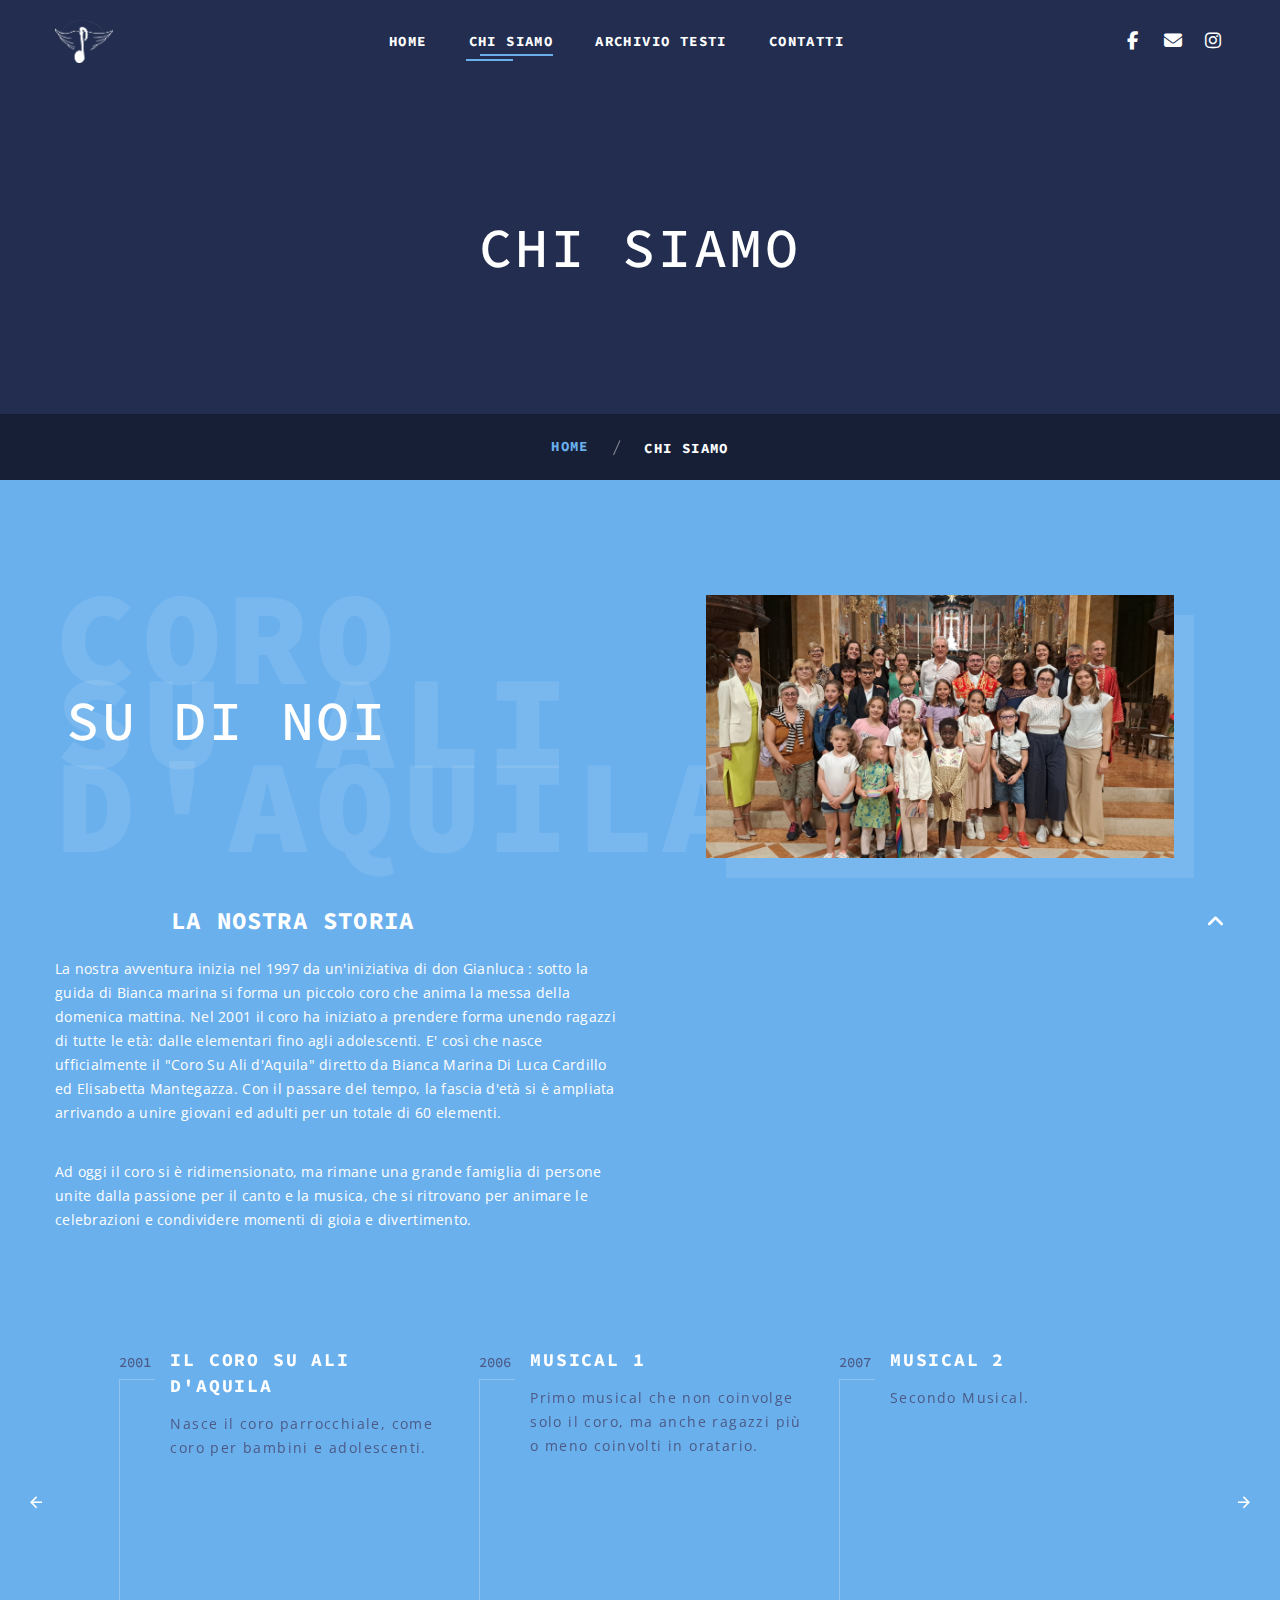
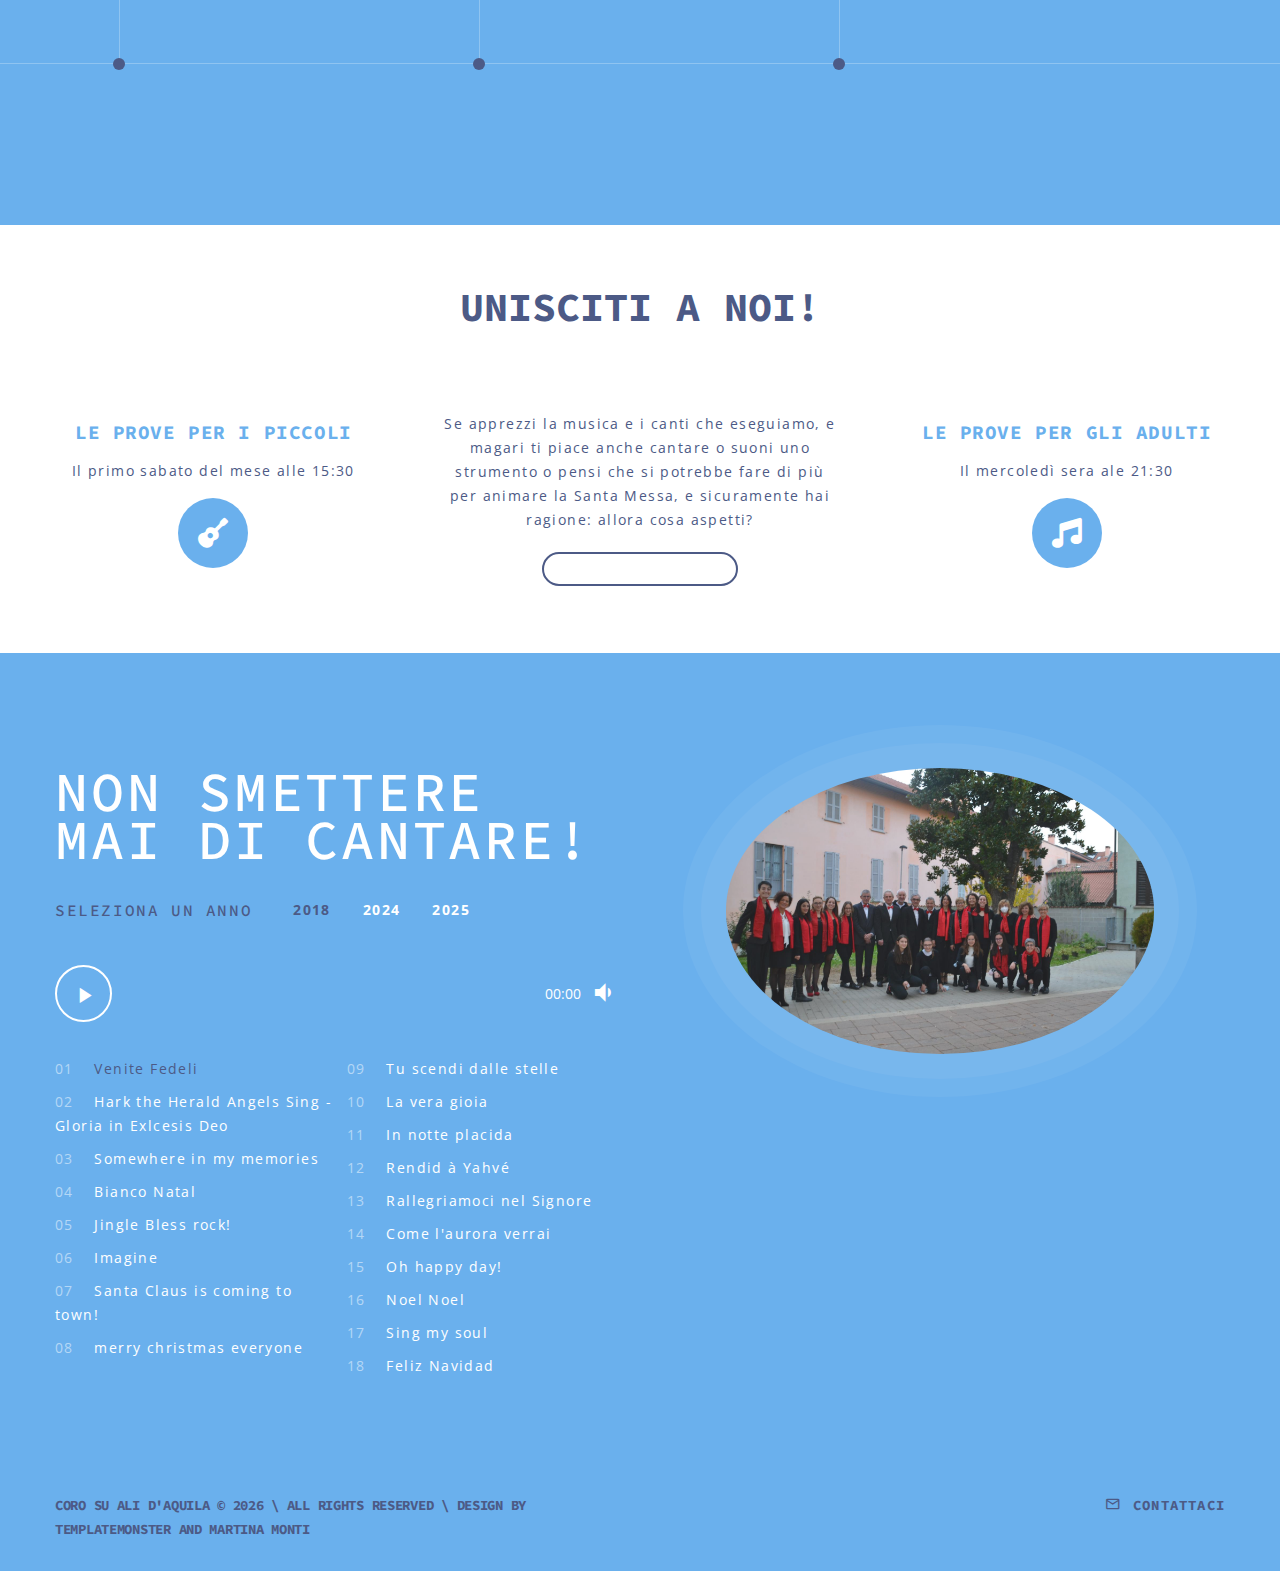
==== commit 017258c9: "servizi" ====
--- a/about.html
+++ b/about.html
@@ -221,7 +221,7 @@
                 che si potrebbe fare di più per animare la Santa Messa, e sicuramente hai ragione: allora cosa aspetti?</p>
               <div class="download-button">
                 <a class="button button-outline button-sm" 
-                href="images/modulo.JPG">Scarica il modulo</a>
+                onclick="downloadFile('images/modulo.JPG')">Scarica il modulo</a>
               </div>
           </div>
           <div class="col-lg-4 col-sm-12">
@@ -449,6 +449,16 @@
         }
       });
     });
+
+    function downloadFile(url) {
+    const a = document.createElement('a');
+    a.href = url;
+    a.download = url.split('/').pop(); // Usa il nome del file dall'URL
+    document.body.appendChild(a);
+    a.click();
+    document.body.removeChild(a);
+}
+
     </script>
   </body>
 </html>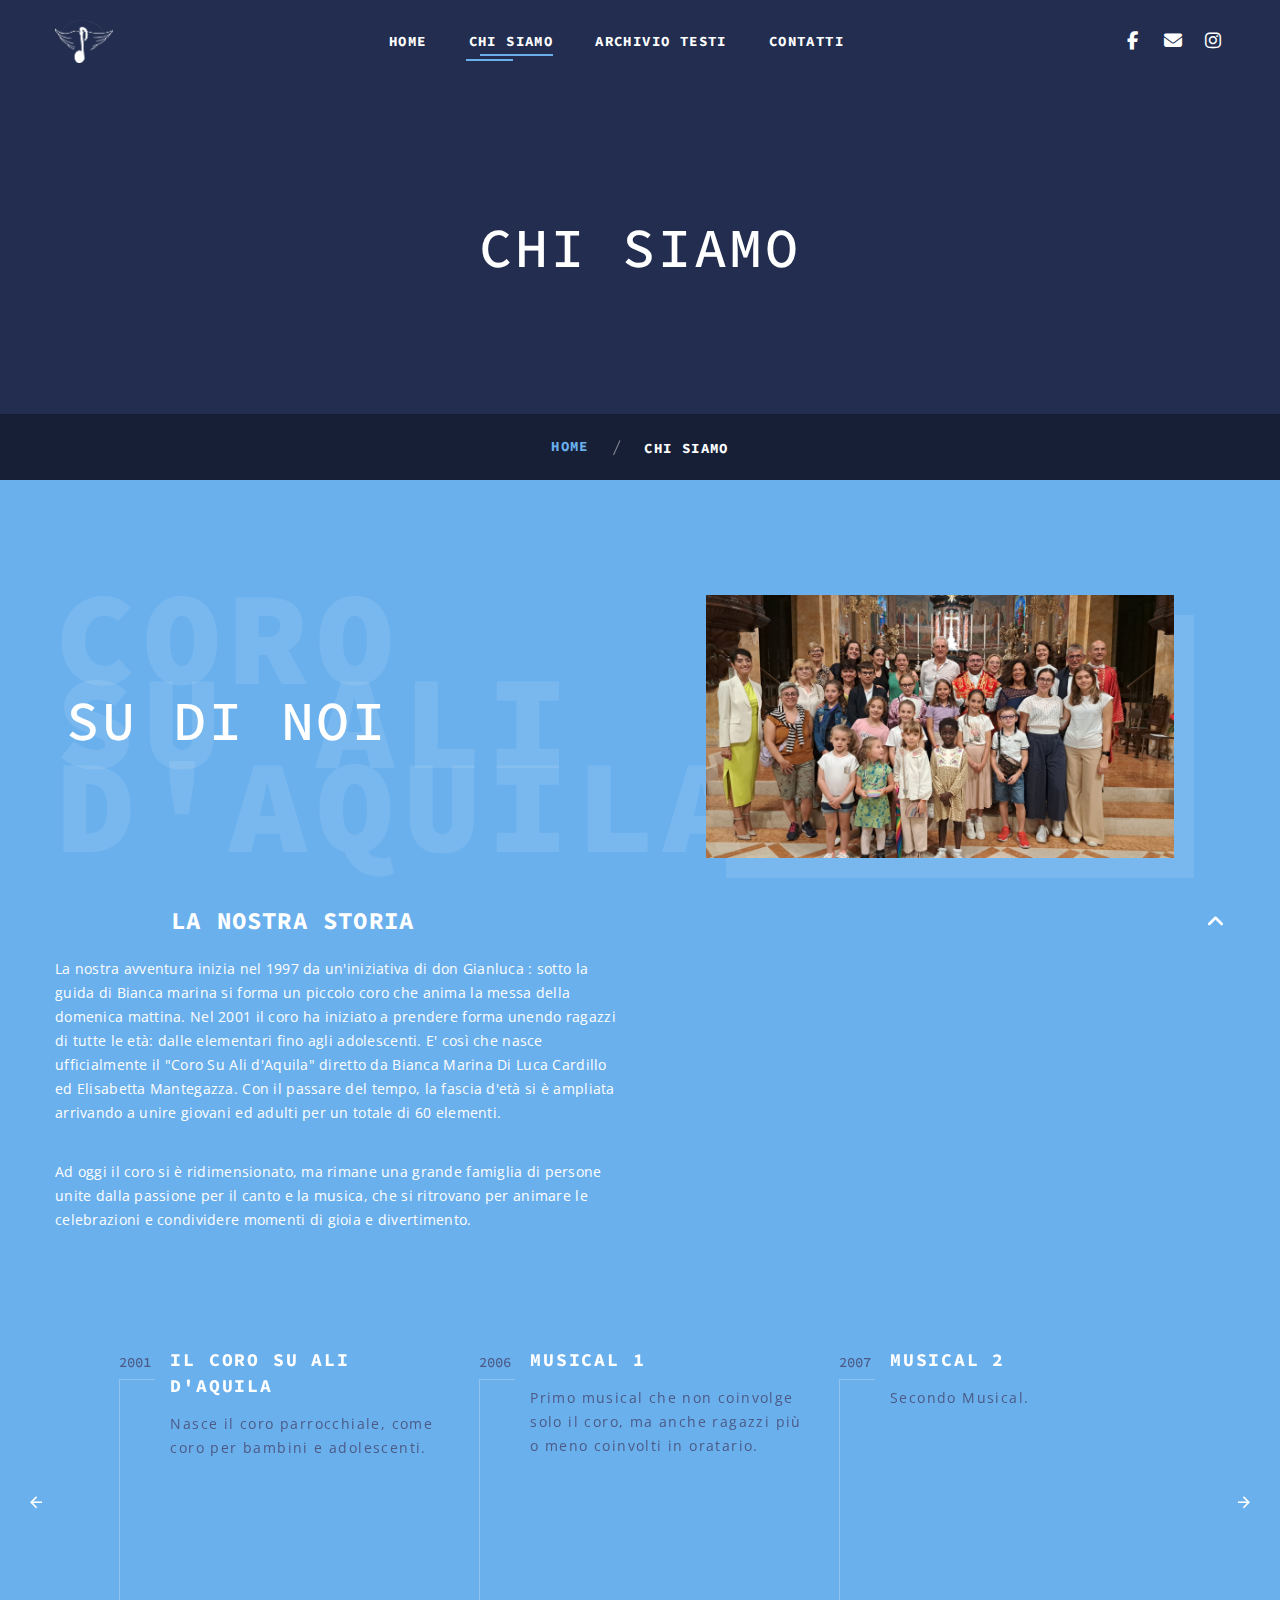
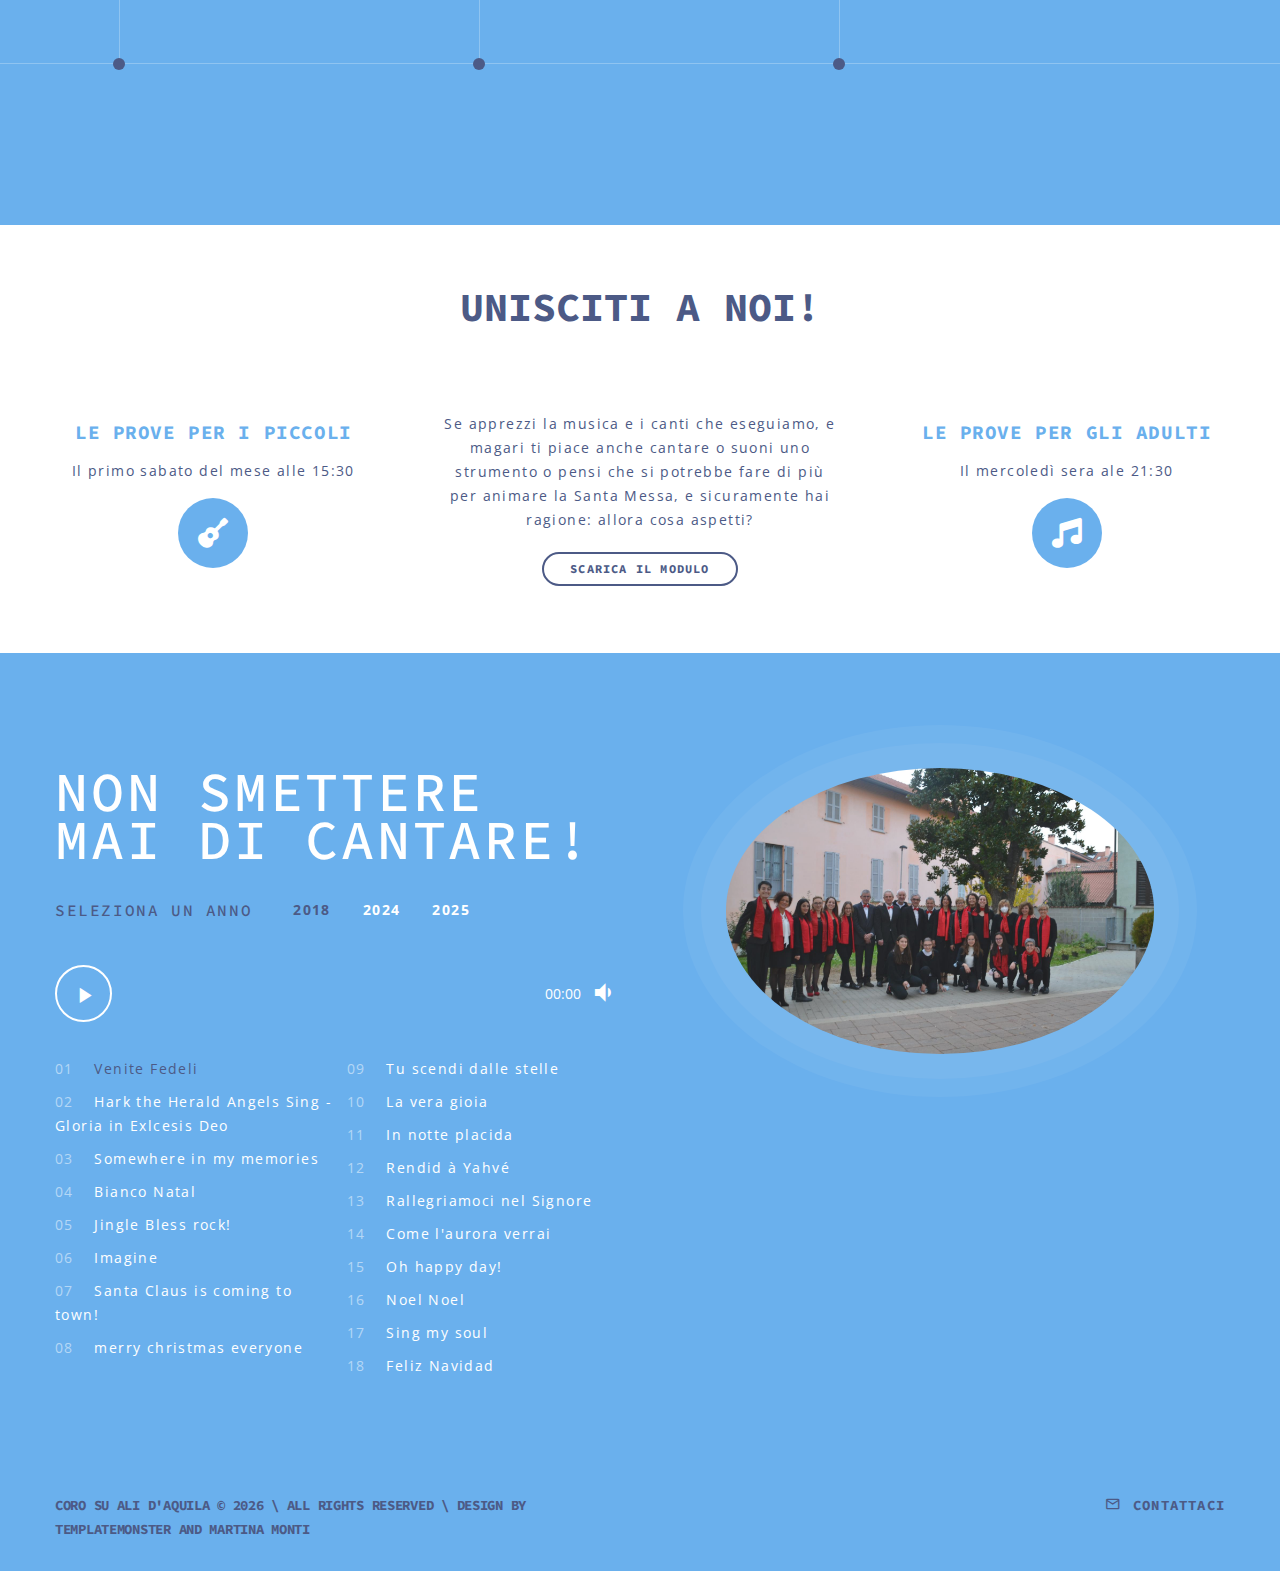
==== commit 05208cd6: "servizi" ====
--- a/about.html
+++ b/about.html
@@ -221,7 +221,7 @@
                 che si potrebbe fare di più per animare la Santa Messa, e sicuramente hai ragione: allora cosa aspetti?</p>
               <div class="download-button">
                 <a class="button button-outline button-sm" 
-                onclick="downloadFile('images/modulo.JPG')">Scarica il modulo</a>
+                href="https://drive.google.com/uc?export=download&id=1qTLy3T5CjzVzTMle1wq7t5NY4an3VvWT">Scarica il modulo</a>
               </div>
           </div>
           <div class="col-lg-4 col-sm-12">
@@ -449,16 +449,6 @@
         }
       });
     });
-
-    function downloadFile(url) {
-    const a = document.createElement('a');
-    a.href = url;
-    a.download = url.split('/').pop(); // Usa il nome del file dall'URL
-    document.body.appendChild(a);
-    a.click();
-    document.body.removeChild(a);
-}
-
     </script>
   </body>
 </html>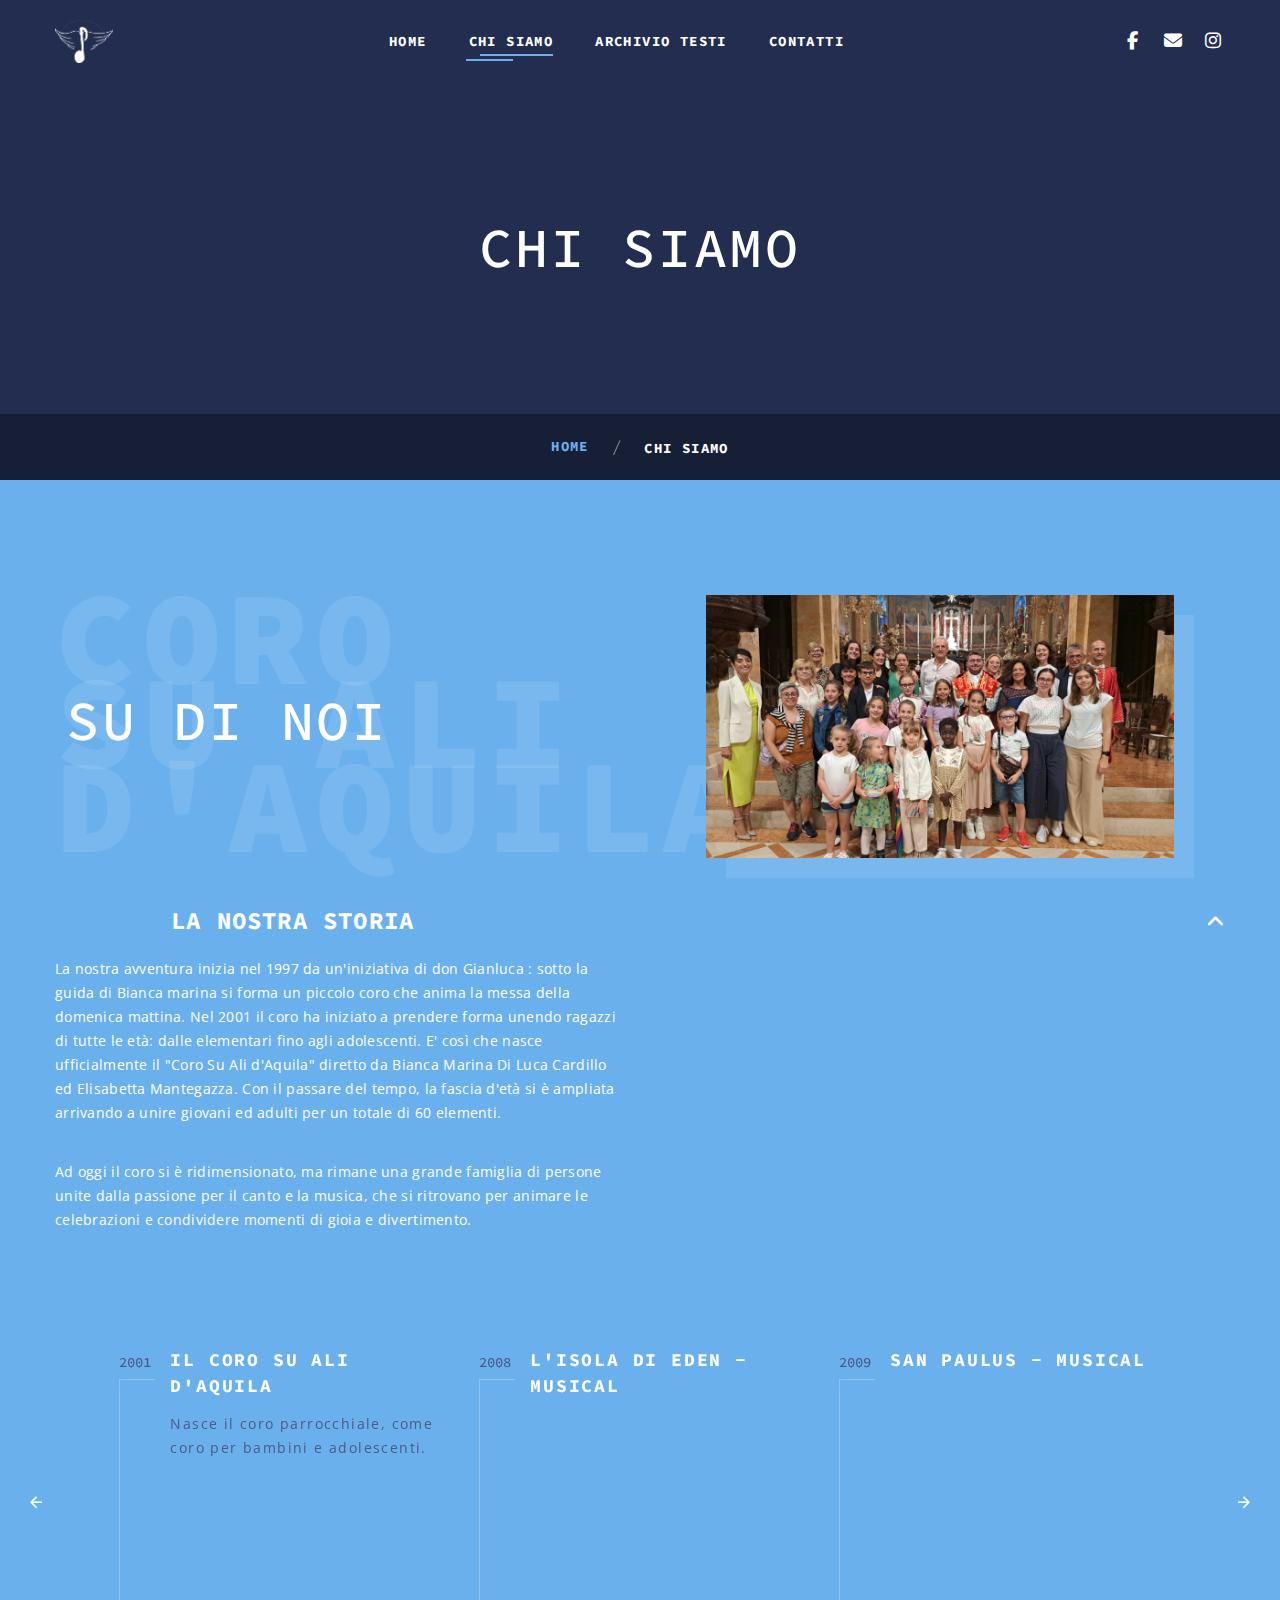
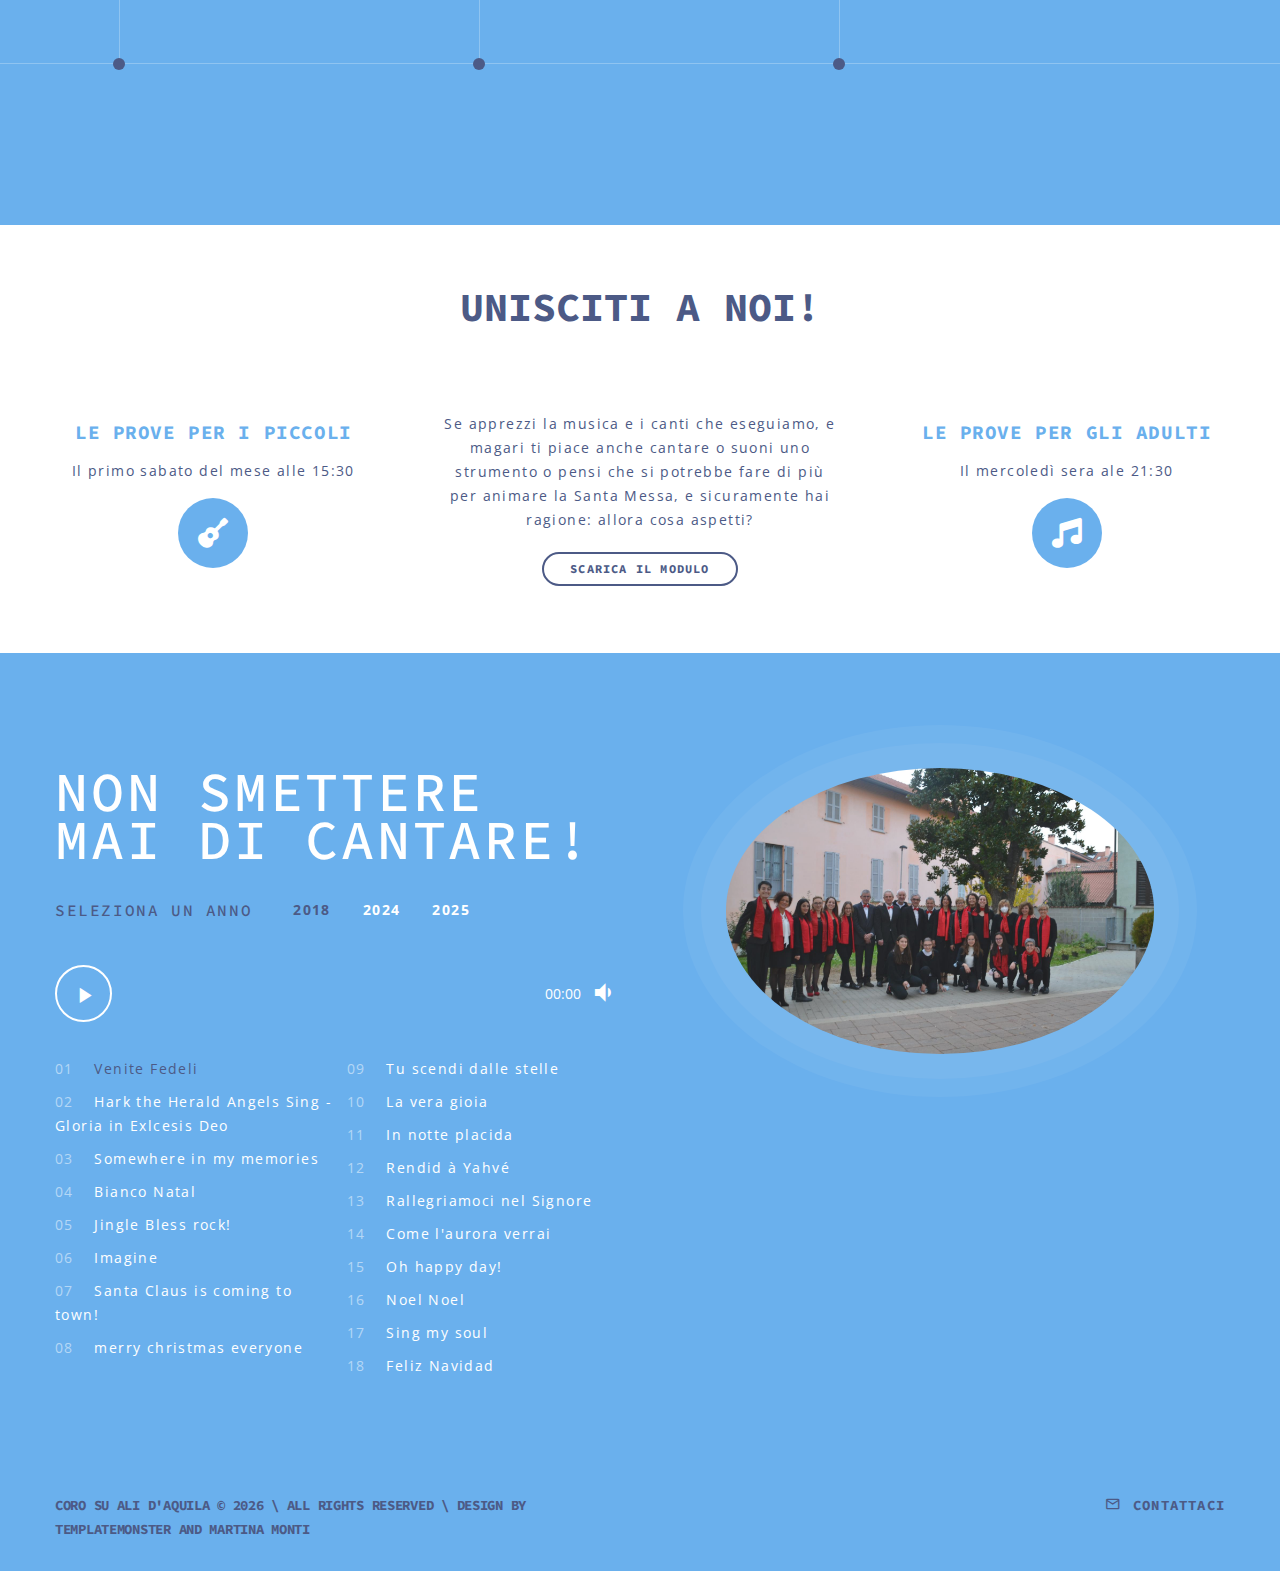
==== commit 207afcc5: "servizi" ====
--- a/about.html
+++ b/about.html
@@ -119,53 +119,40 @@
               <p class="box-bio-text">Nasce il coro parrocchiale, come coro per bambini e adolescenti.</p>
             </div>
           </div>
-          <div class="box-bio">
-            <div class="box-bio-year">2006</div>
-            <div class="box-bio-body">
-              <h5 class="box-bio-title">Musical 1</h5>
-              <p class="box-bio-text">Primo musical che non coinvolge solo il coro, ma anche ragazzi più o meno coinvolti in oratario.</p>
-            </div>
-          </div>
-          <div class="box-bio">
-            <div class="box-bio-year">2007</div>
-            <div class="box-bio-body">
-              <h5 class="box-bio-title">Musical 2</h5>
-              <p class="box-bio-text">Secondo Musical.</p>
-            </div>
-          </div>
+    
           <div class="box-bio">
             <div class="box-bio-year">2008</div>
             <div class="box-bio-body">
               <h5 class="box-bio-title">L'Isola di Eden - Musical</h5>
-              <p class="box-bio-text">Terzo musical.</p>
+            
             </div>
           </div>
           <div class="box-bio">
             <div class="box-bio-year">2009</div>
             <div class="box-bio-body">
               <h5 class="box-bio-title">San Paulus - Musical</h5>
-              <p class="box-bio-text">Ultimo musical</p>
+             
             </div>
           </div>
           <div class="box-bio">
             <div class="box-bio-year">2010</div>
             <div class="box-bio-body">
               <h5 class="box-bio-title">Servizio di matrimonio</h5>
-              <p class="box-bio-text">Su richiesta, animiamo i matrimoni in chiesa e in comune.</p>
+              <p class="box-bio-text">Nasce un gruppo che si occupa di animare i matrimoni in chiesa.</p>
             </div>
           </div>
           <div class="box-bio">
             <div class="box-bio-year">2015</div>
             <div class="box-bio-body">
               <h5 class="box-bio-title">Gli adulti entrano nel coro</h5>
-              <p class="box-bio-text">Vengono coinvolti gli adulti nel coro parrocchiale.</p>
+              <p class="box-bio-text">Vengono coinvolti gli adulti nel coro.</p>
             </div>
           </div>
           <div class="box-bio">
             <div class="box-bio-year">2016</div>
             <div class="box-bio-body">
               <h5 class="box-bio-title">Il Piccolo Principe - Il recital</h5>
-              <p class="box-bio-text">Un recital per i bambini</p>
+          
             </div>
             <div class="box-bio-body">
               <h5 class="box-bio-title">The christmas Telethon show</h5>
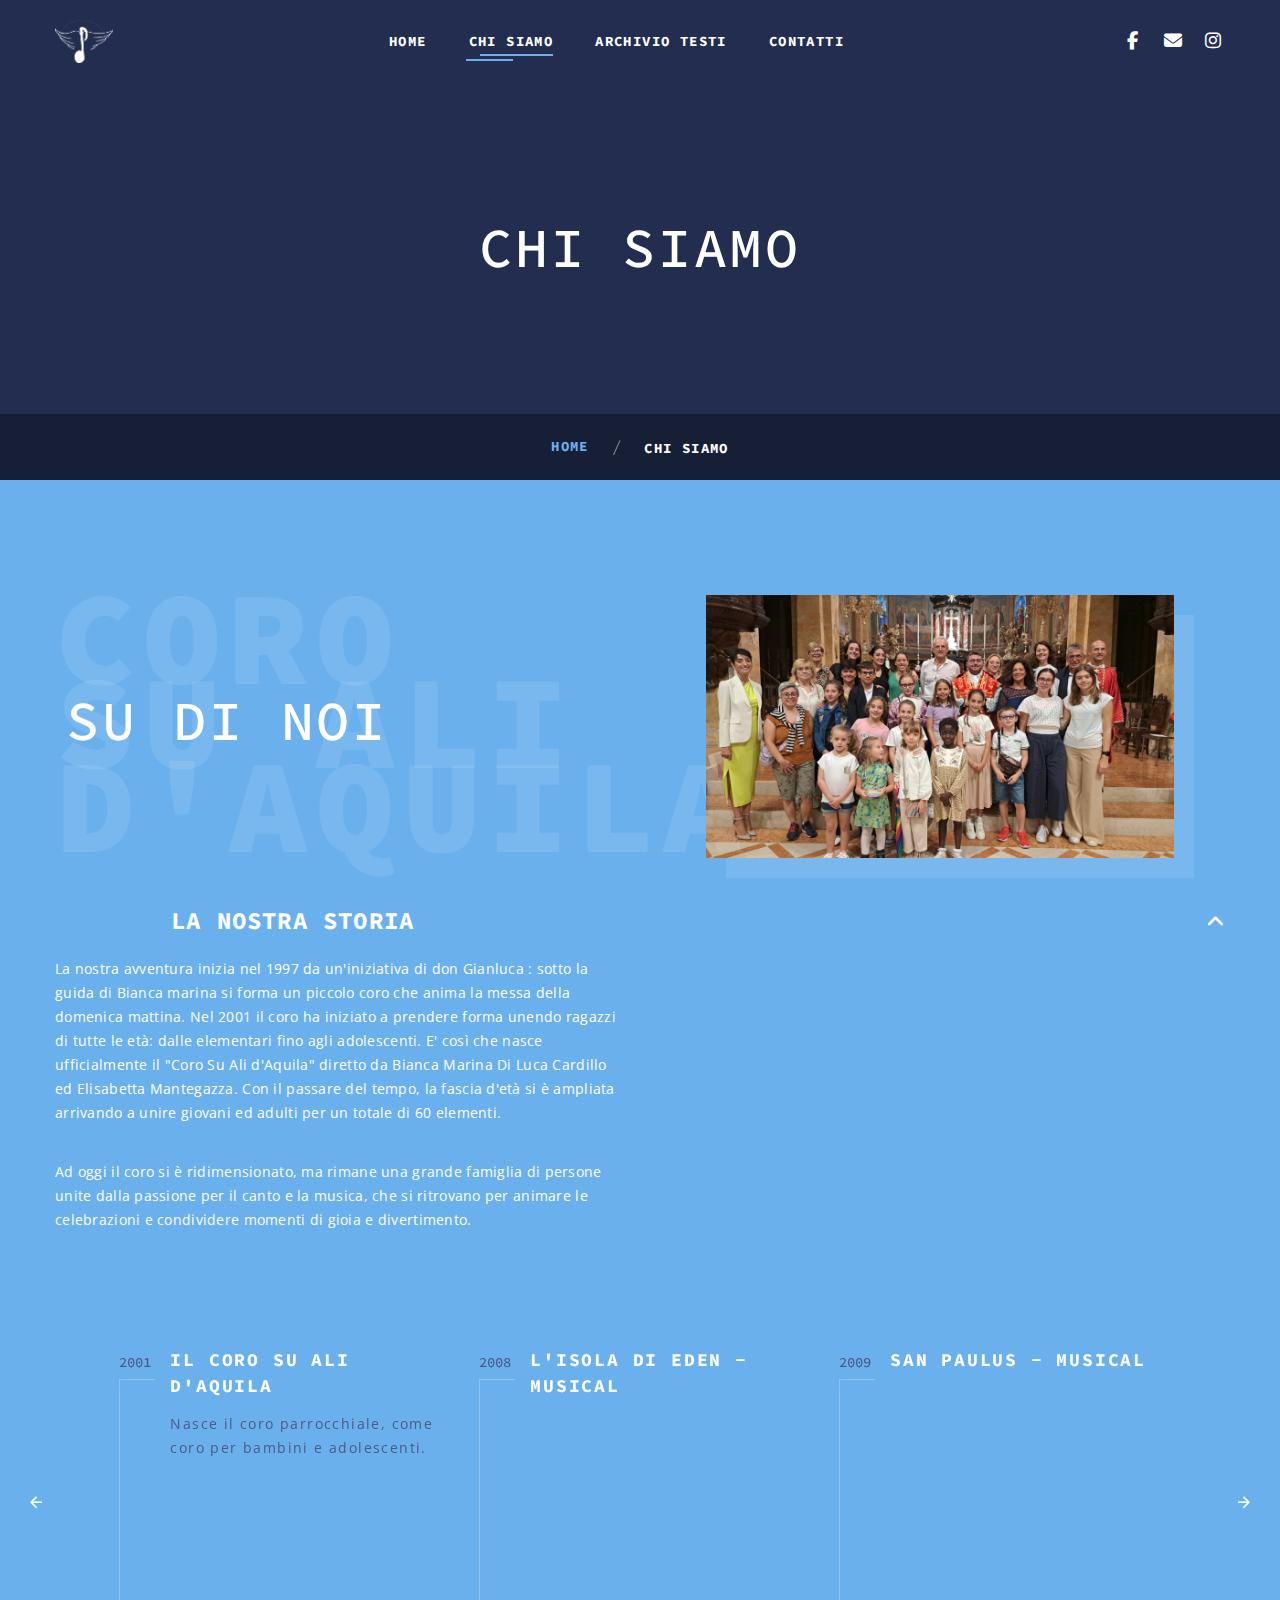
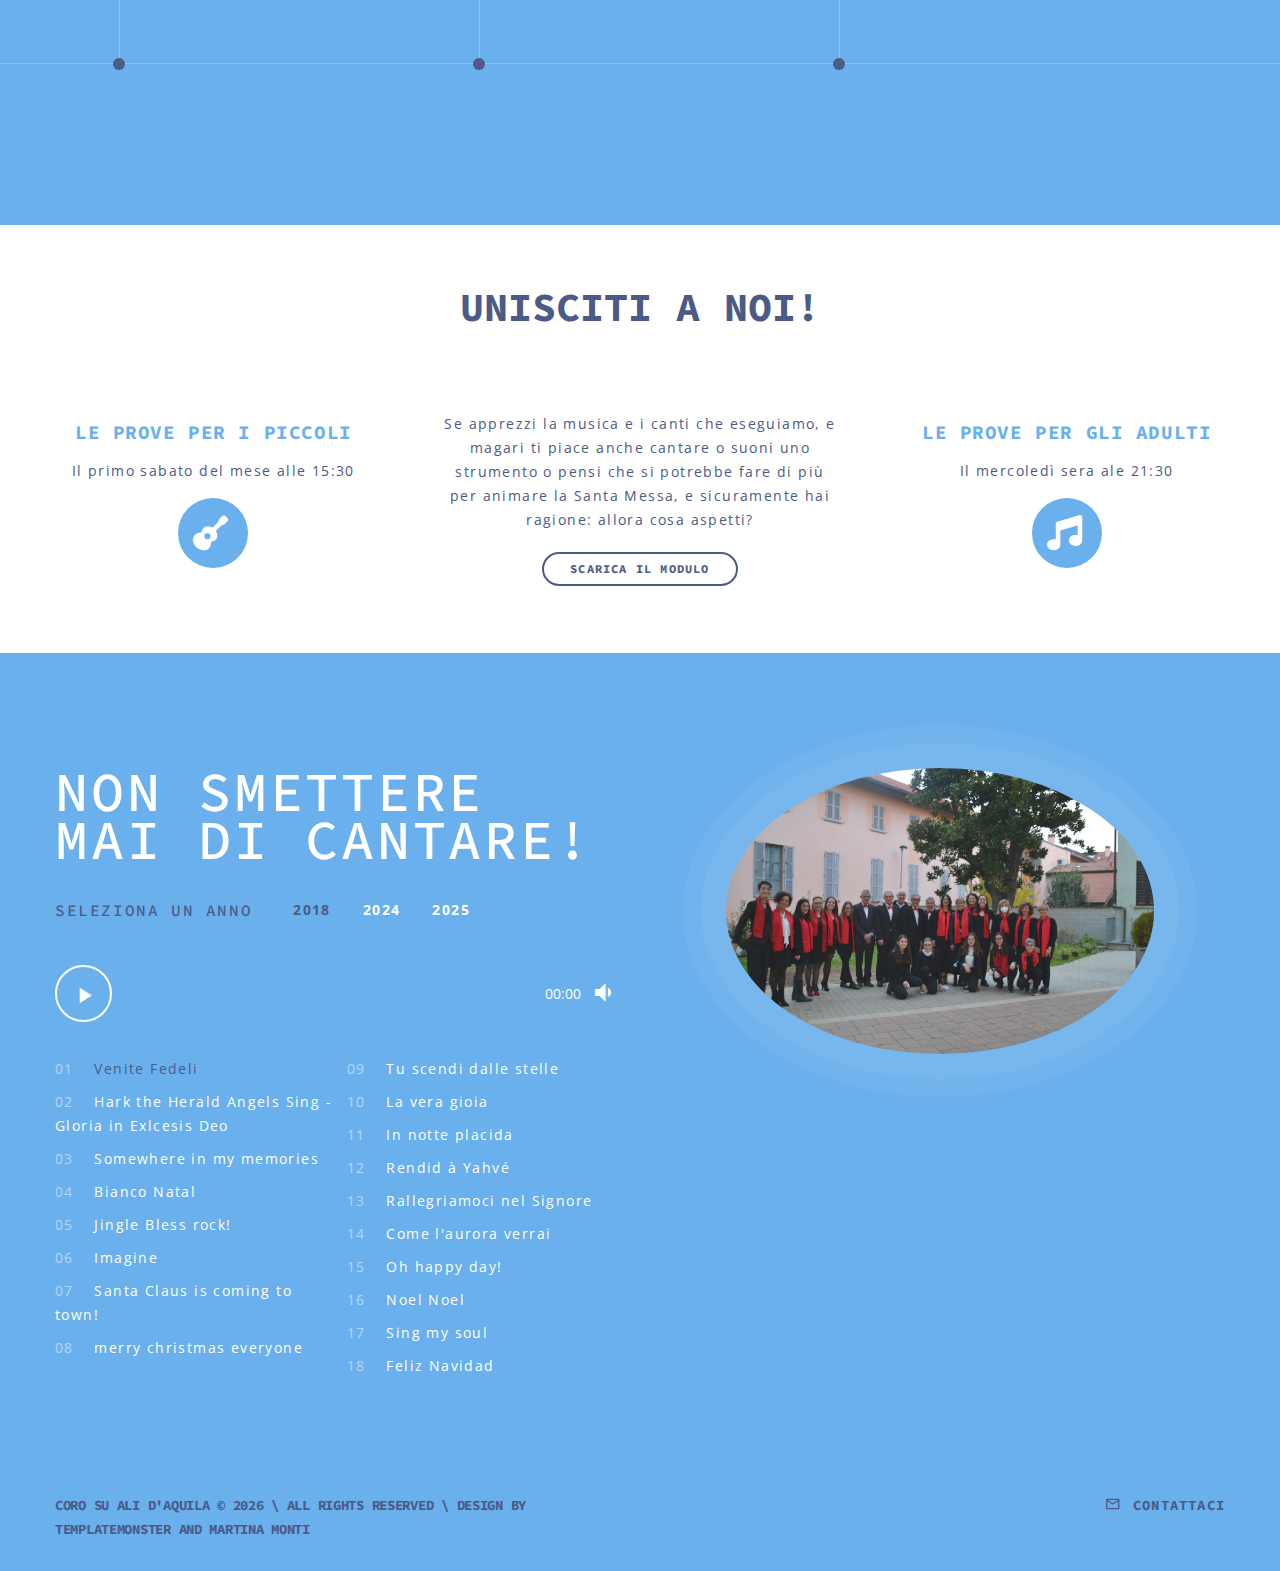
==== commit 3f9a6819: "change initial phrase" ====
--- a/about.html
+++ b/about.html
@@ -199,7 +199,8 @@
                   <h5>Le prove per i piccoli</h5>
                   <p class="box-bio-text">Il primo sabato del mese alle 15:30</p>
                   <div class="service-icon">
-                    <i class="fa-solid fa-guitar"></i>
+                    <i class="fa-solid fa-guitar"  ></i>
+                    <div class="notesContainer"></div>
                   </div>
               </div>
           </div>
@@ -216,7 +217,8 @@
                 <h5>Le prove per gli adulti</h5>
                 <p class="box-bio-text">Il mercoledì sera  ale 21:30</p>
                 <div class="service-icon">
-                  <i class="fa-solid fa-music"></i>
+                  <i class="fa-solid fa-music" ></i>
+                  <div class="notesContainer"></div>
                 </div>
             </div>
         </div>
@@ -436,6 +438,47 @@
         }
       });
     });
+
+    function playSound() {
+        var audio = new Audio('audio/piano.mp3');  // Cambia 'audio.mp3' con il percorso corretto del tuo file audio
+        audio.play();
+    }
+
+    document.querySelectorAll('.service-icon').forEach(icon => {
+  icon.addEventListener('click', function () {
+    const notes = ['🎶', '🎵', '🎼'];
+
+    // Troviamo il notesContainer specifico per questa icona
+    const notesContainer = icon.querySelector('.notesContainer');
+
+    // Aggiungi note come fuochi d'artificio
+    notes.forEach(note => {
+      const noteElement = document.createElement('div');
+      noteElement.classList.add('note');
+      noteElement.textContent = note;
+
+      // Genera valori casuali per la direzione dell'esplosione
+      const angle = Math.random() * 360; // Angolo casuale
+      const distance = Math.random() * 150 + 50; // Distanza casuale
+      const x = Math.cos(angle) * distance; // Calcolo X
+      const y = Math.sin(angle) * distance; // Calcolo Y
+
+      // Impostiamo le variabili CSS per l'animazione
+      noteElement.style.setProperty('--x', `${x}px`);
+      noteElement.style.setProperty('--y', `${y}px`);
+
+      // Aggiungiamo la nota al contenitore
+      notesContainer.appendChild(noteElement);
+    });
+
+    // Rimuoviamo le note dopo che l'animazione è finita (1.5 secondi)
+    setTimeout(() => {
+      notesContainer.innerHTML = ''; // Pulisce il contenitore delle note
+    }, 1500); // Durata dell'animazione
+  });
+});
+
+
     </script>
   </body>
 </html>--- a/css/style.css
+++ b/css/style.css
@@ -1564,6 +1564,7 @@
 	outline-offset: 0;
 	cursor: pointer;
 	-webkit-appearance: none;
+	appearance: none;
 }
 
 .rd-navbar-search-toggle::-moz-focus-inner {
@@ -3120,10 +3121,6 @@
 	touch-action: pan-x;
 }
 
-/* Coverflow */
-.swiper-container-coverflow .swiper-wrapper {
-	/* Windows 8 IE 10 fix */
-}
 
 .swiper-container-fade.swiper-container-free-mode .swiper-slide {
 	transition-timing-function: ease-out;
@@ -3294,6 +3291,13 @@
 	line-height: 1.5;
 }
 
+.swiper-slide-caption h4 {
+	color: var(--secondary-color);
+	margin-top: -150px;
+	text-shadow: 2px 2px 4px rgba(255, 255, 255, 0.8), -2px -2px 4px rgba(255, 255, 255, 0.8); /* Contorno bianco per il testo */
+	font-weight: bold;
+}
+
 .swiper-slide {
 	position: relative;
 	display: flex;
@@ -3671,6 +3675,7 @@
 	outline-offset: 0;
 	cursor: pointer;
 	-webkit-appearance: none;
+	appearance: none;
 	position: absolute;
 	top: 0;
 	right: 0;
@@ -4734,6 +4739,7 @@
 	-ms-touch-action: pan-Y;
 	touch-action: manipulation;
 	-moz-backface-visibility: hidden;
+	backface-visibility: hidden;
 	/* fix firefox animation glitch */
 }
 
@@ -4906,6 +4912,7 @@
 	background: var(--text-color-white);
 	display: block;
 	-webkit-backface-visibility: visible;
+	backface-visibility: visible;
 	transition: opacity 200ms ease;
 	border-radius: 10em;
 }
@@ -5262,7 +5269,6 @@
 
 .lg-icon {
 	font-family: 'lg';
-	speak: none;
 	font-style: normal;
 	font-weight: normal;
 	font-variant: normal;
@@ -8037,21 +8043,6 @@
 	color: var(--primary-color);
 }
 
-.jp-player-init {
-	/**
-	 * Player
-	 * -----------------------------------------------------------------------------
-	 */
-	/* jPlayer: Cotrols
-	----------------------------------------------- */
-	/* jPlayer: Progress Bar
-	----------------------------------------------- */
-	/* jPlayer: Volume Bar
-	----------------------------------------------- */
-	/* Diagonal Background Bars */
-	/* jPlayer: Playlist
-	----------------------------------------------- */
-}
 
 .jp-player-init.jp-player-fixed {
 	position: fixed;
@@ -9267,6 +9258,7 @@
 	padding-right: 20px;
 	text-align: center;
 	-moz-appearance: textfield;
+	appearance: textfield;
 	color: #000000;
 	font-family: "Open Sans", -apple-system, BlinkMacSystemFont, "Segoe UI", Roboto, "Helvetica Neue", Arial, sans-serif;
 }
@@ -11674,7 +11666,6 @@
 	display: inline-block;
 	font-weight: 400;
 	font-style: normal;
-	speak: none;
 	text-transform: none;
 }
 
@@ -12473,6 +12464,7 @@
 	background-image: none;
 	border-radius: 0;
 	-webkit-appearance: none;
+	appearance: none;
 	transition: .3s ease-in-out;
 	border: 0;
 	border-bottom: 1px solid rgba(255, 255, 255, 0.5);
@@ -12754,6 +12746,7 @@
 .toggle-custom {
 	padding-left: 60px;
 	-webkit-appearance: none;
+	appearance: none;
 }
 
 .toggle-custom:checked ~ .checkbox-custom-dummy::after {
@@ -14040,7 +14033,7 @@
 
 .snackbars-right {
 	display: inline-block;
-	float: right;
+	text-align: right;
 	text-transform: uppercase;
 }
 
@@ -14921,7 +14914,6 @@
 }
 
 .service-icon {
-    display: flex;
     width: 70px; /* Dimensione del cerchio */
     height: 70px; /* Dimensione del cerchio */
     border-radius: 50%; /* Crea il cerchio */
@@ -14931,11 +14923,50 @@
     align-items: center;
     margin-bottom: 15px; /* Distanza tra cerchio e titolo */
 	margin-top: 15px;
-}
+	position: relative;
+}
+
+.service-icon:hover {
+	transform: scale(1.2);
+}
+
+
+/* Assicurati che il contenitore delle note abbia position: relative */
+.notesContainer {
+	position: relative;
+	width: 100%;
+	height: 100%;
+  }
+  
+  /* Stile delle note con animazione */
+  .note {
+	position: absolute;
+	font-size: 30px;
+	opacity: 0;
+	animation: firework 1s forwards;
+  }
+  
+  /* Animazione esplosiva simile a un fuoco d'artificio */
+  @keyframes firework {
+	0% {
+	  opacity: 1;
+	  transform: scale(1) translate(0, 0);
+	}
+	50% {
+	  opacity: 1;
+	  transform: scale(1.5) translate(var(--x), var(--y));
+	}
+	100% {
+	  opacity: 0;
+	  transform: scale(2) translate(var(--x), var(--y));
+	}
+  }
+  
 
 .service-icon i {
     color: white; /* Colore delle icone */
-    font-size: 30px; /* Dimensione dell'icona */
+    font-size: 35px; /* Dimensione dell'icona */
+	margin-left: 15px;
 }
 
 /* Stile per la scritta sotto l'icona */
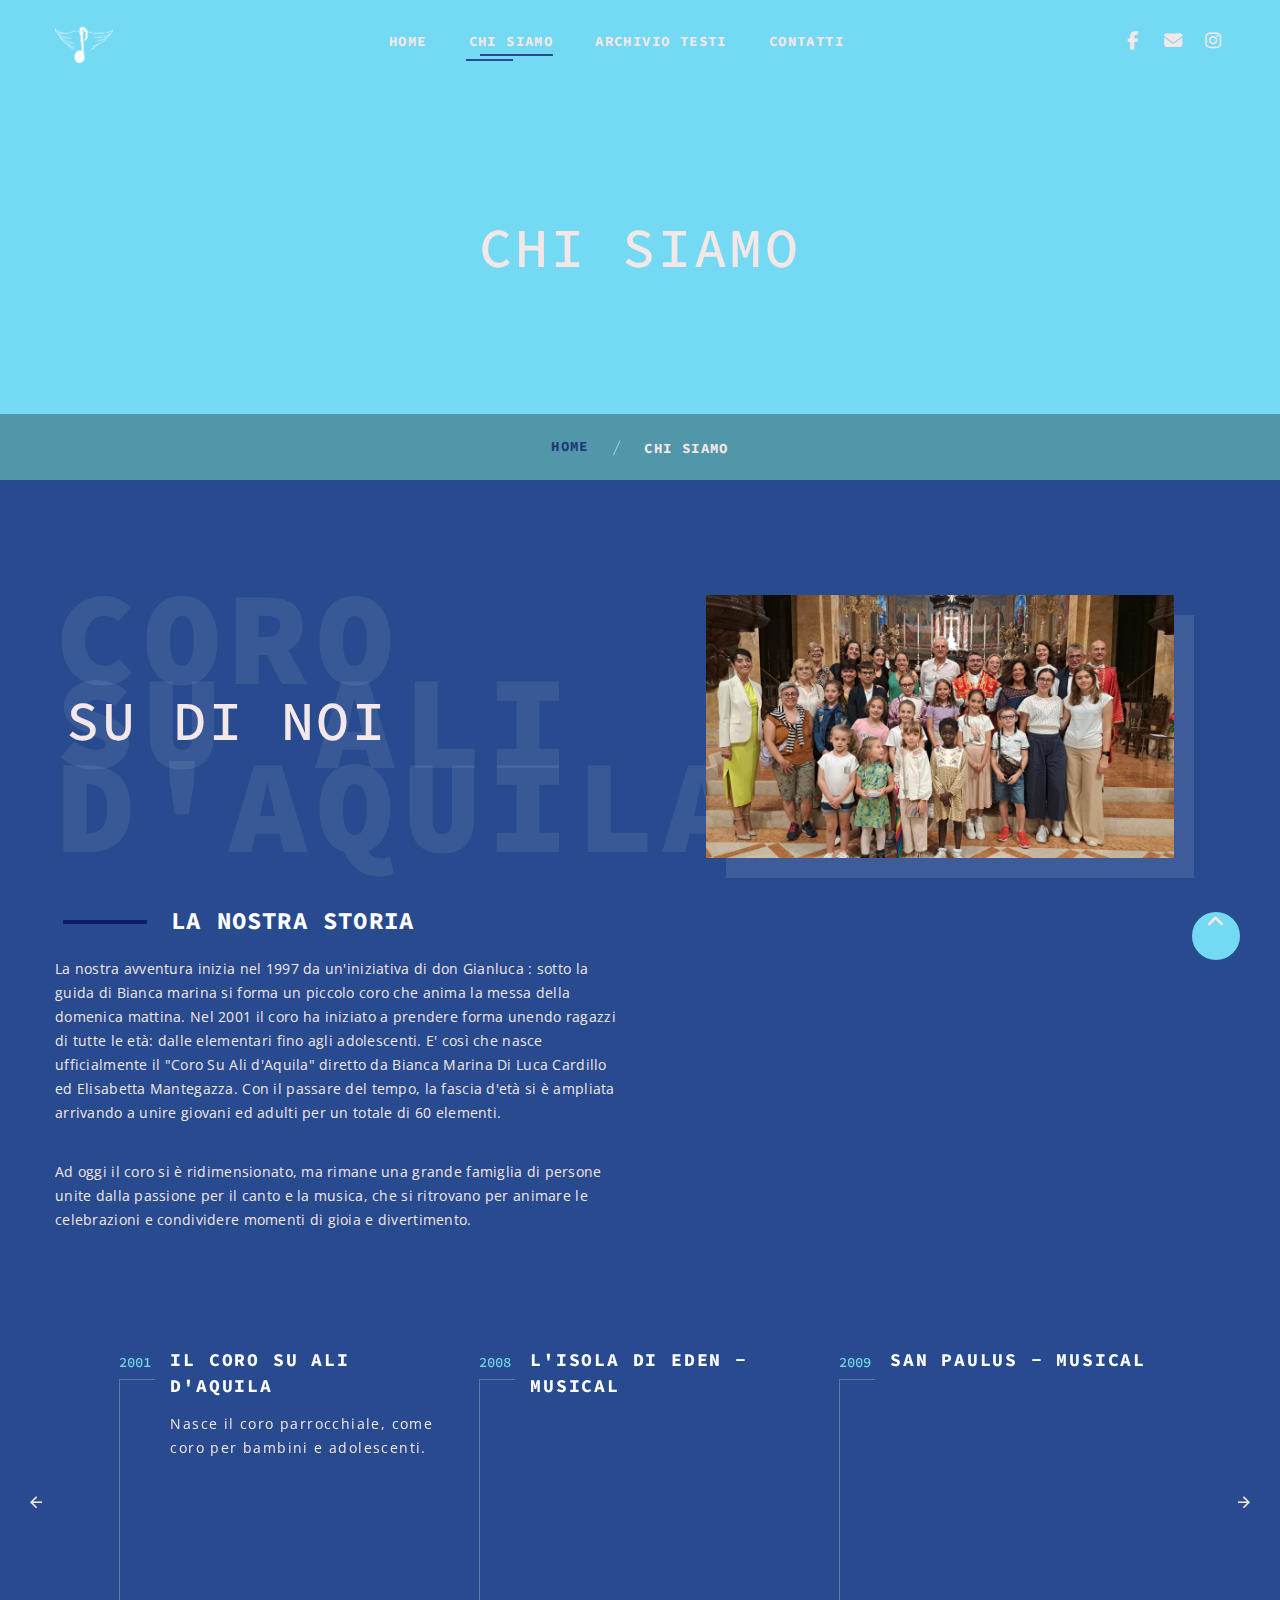
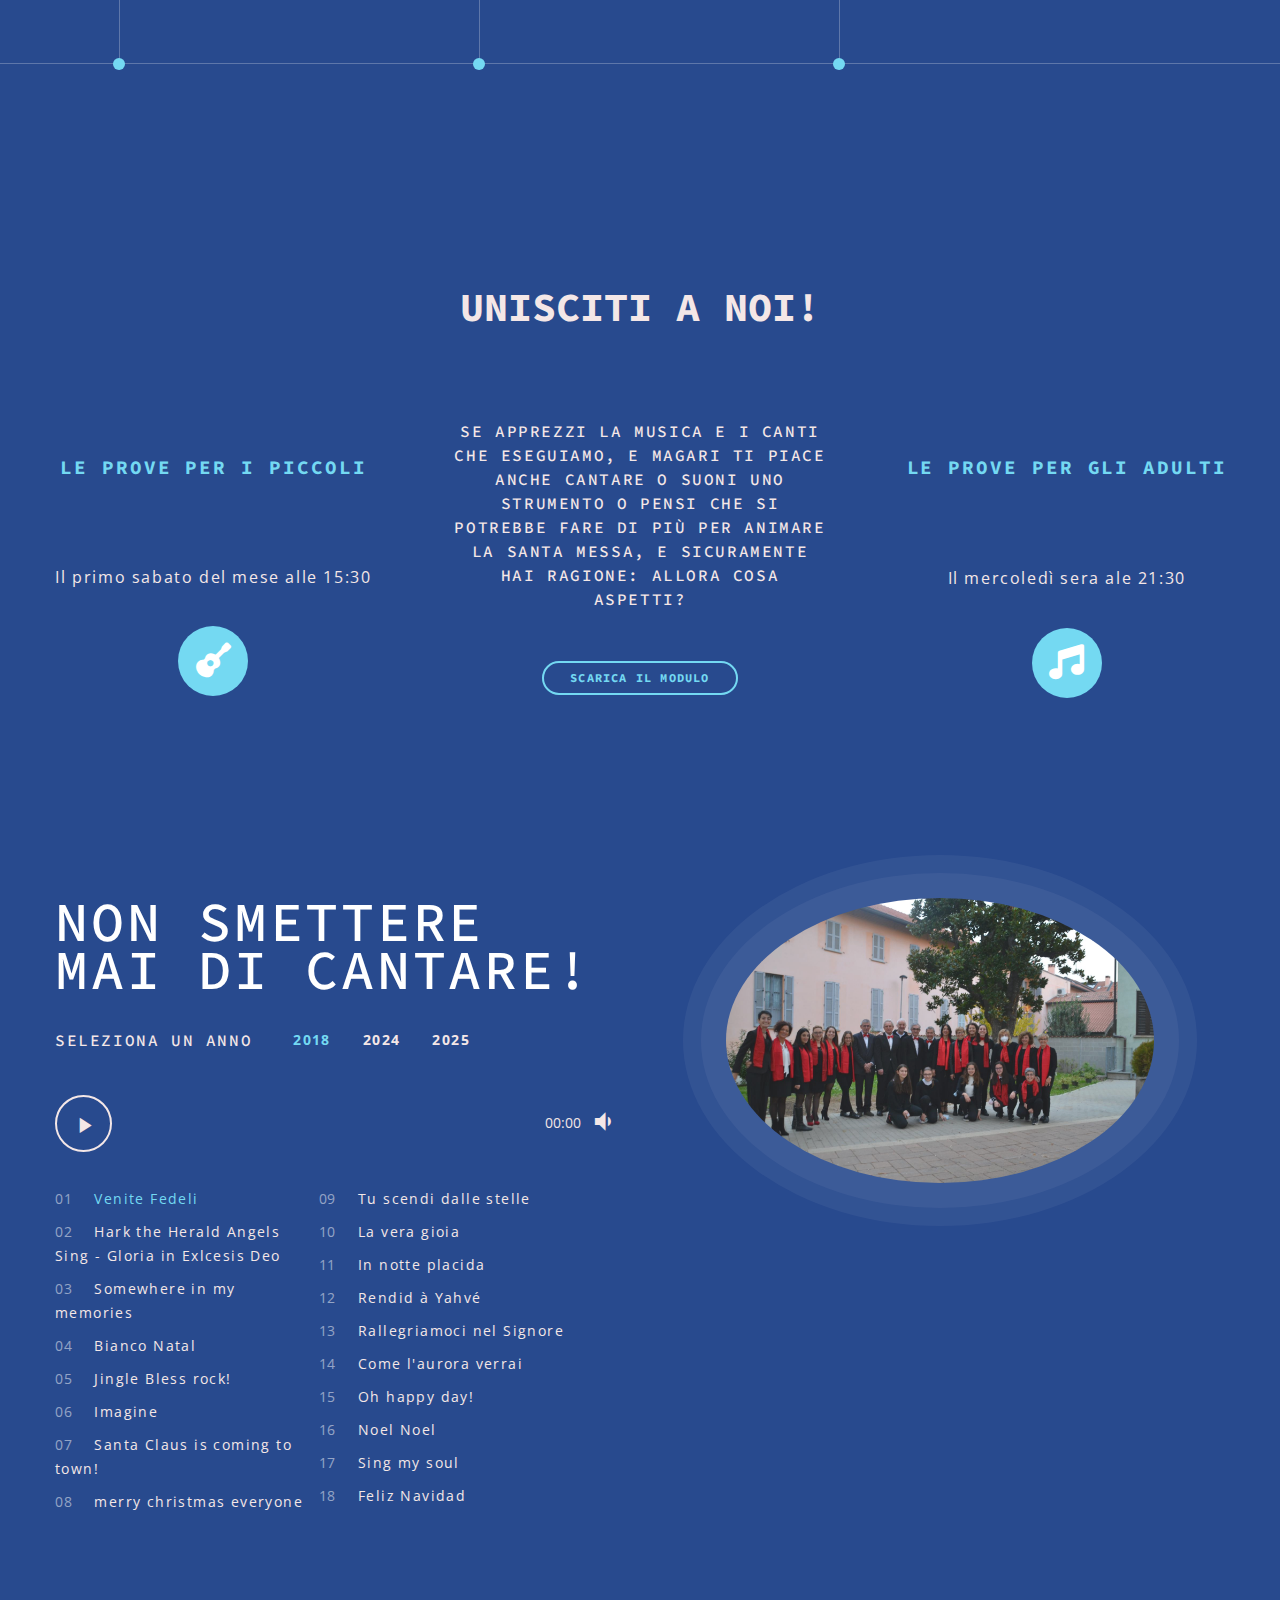
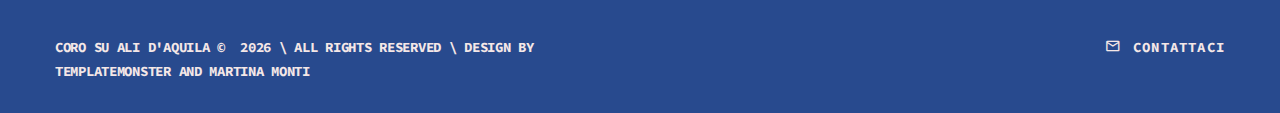
==== commit e90f07fc: "change color" ====
--- a/about.html
+++ b/about.html
@@ -72,7 +72,7 @@
         </div>
       </header>
       <!-- Breadcrumbs-->
-      <section class="breadcrumbs-custom bg-image context-dark" style="background-color: #222d4f;">
+      <section class="breadcrumbs-custom bg-image context-dark">
         <div class="container">
           <h2 class="breadcrumbs-custom-title">Chi siamo</h2>
         </div>
@@ -196,17 +196,17 @@
         <div class="row">
           <div class="col-lg-4 col-sm-12">
               <div class="service-item">
-                  <h5>Le prove per i piccoli</h5>
-                  <p class="box-bio-text">Il primo sabato del mese alle 15:30</p>
+                <h5 class="service-item justify-text">Le prove per i piccoli</h5>
+                  <p class="service-item justify-text">Il primo sabato del mese alle 15:30</p>
                   <div class="service-icon">
                     <i class="fa-solid fa-guitar"  ></i>
-                    <div class="notesContainer"></div>
+          
                   </div>
               </div>
           </div>
           <div class="col-lg-4 col-sm-12">
-            <p class="box-bio-text justofy-text"> Se apprezzi la musica e i canti che eseguiamo, e magari ti piace anche cantare o suoni uno strumento o pensi 
-                che si potrebbe fare di più per animare la Santa Messa, e sicuramente hai ragione: allora cosa aspetti?</p>
+            <h6 class="service-item "> Se apprezzi la musica e i canti che eseguiamo, e magari ti piace anche cantare o suoni uno strumento o pensi 
+                che si potrebbe fare di più per animare la Santa Messa, e sicuramente hai ragione: allora cosa aspetti?</h6>
               <div class="download-button">
                 <a class="button button-outline button-sm" 
                 href="https://drive.google.com/uc?export=download&id=1qTLy3T5CjzVzTMle1wq7t5NY4an3VvWT">Scarica il modulo</a>
@@ -214,11 +214,11 @@
           </div>
           <div class="col-lg-4 col-sm-12">
             <div class="service-item">
-                <h5>Le prove per gli adulti</h5>
-                <p class="box-bio-text">Il mercoledì sera  ale 21:30</p>
+              <h5 class="service-item justify-text">Le prove per gli adulti</h5>
+                <p class="service-item">Il mercoledì sera  ale 21:30</p>
                 <div class="service-icon">
                   <i class="fa-solid fa-music" ></i>
-                  <div class="notesContainer"></div>
+        
                 </div>
             </div>
         </div>
@@ -405,7 +405,8 @@
         <div class="container">
           <div class="row row-15">
             <div class="col-sm-6">
-              <p class="rights"><span>Coro Su Ali d'Aquila</span><span>&nbsp;</span><span>&copy;&nbsp;</span><span class="copyright-year"></span><span>&nbsp;</span><span>\&nbsp;</span>All Rights Reserved
+              <p class="rights"><span>Coro Su Ali d'Aquila</span><span>&nbsp;</span><span>&copy;&nbsp;</span>
+                <span class="copyright-year"></span><span>&nbsp;</span><span>\&nbsp;</span>All Rights Reserved
                 \ Design by TemplateMonster and Martina Monti
               </p>
             </div>
--- a/css/style.css
+++ b/css/style.css
@@ -60,9 +60,19 @@
 
 /* color */
 :root {
-	--primary-color: #6ab0ed;  /* azzurro  #64c1ec*/
-	--secondary-color: #4c5a86; /* blu scuro #222d4f*/
-	--text-color-white: #ffffff; /* Colore di sfondo */
+	--azzurro: #33A1FD;
+	--blu: #2176FF;
+	--giallo: #FDCA40;
+	--arancio: #F79834;
+	--grigio-scuro: #31393C;
+
+
+	--primary-color: #03055eac;  /* azzurro  #03045e*/
+	--secondary-color: #74d9f2;/*  #00b4d8 *#0077b6; */
+	--third-color: #03055eac;
+	--fourhcolor:  #90e0ef;
+	--last-color: #caf0f8;/* blu scuro #4c5a86*/
+	--text-color-white: #f4e7e7; /* Colore di sfondo */
 	--text-color-black: #151515; /* Colore del testo */
   }
   
@@ -824,7 +834,7 @@
 }
 
 .grid-demo-bordered .row {
-	border: 0 solid #4c5a86;
+	border: 0 solid var(--third-color);
 	border-top-width: 1px;
 }
 
@@ -842,7 +852,7 @@
 	top: 0;
 	bottom: 0;
 	left: -1px;
-	border-left: 1px solid #4c5a86;
+	border-left: 1px solid var(--third-color);
 }
 
 @media (min-width: 768px) {
@@ -858,7 +868,7 @@
 }
 
 .grid-demo-underlined .row {
-	border-bottom: 1px solid #4c5a86;
+	border-bottom: 1px solid var(--third-color);
 }
 
 .grid-demo-underlined [class*='col'] {
@@ -1020,7 +1030,6 @@
 
 p.rights {
 	font-family: "Source Code Pro", Monaco, Consolas, "Liberation Mono", "Courier New", monospace;
-	font-weight: 700;
 	letter-spacing: -.02em;
 }
 
@@ -1030,7 +1039,7 @@
 }
 
 p.rights a:hover {
-	color: var(--primary-color);
+	color: var(--secondary-color);
 }
 
 [style*='z-index: 1000;'] {
@@ -1308,18 +1317,21 @@
 	font-size: 20px;
 	line-height: 44px;
 	color: var(--text-color-white);
-	background: var(--primary-color);
+	background: var(--secondary-color);
 	overflow: hidden;
 	text-align: center;
 	text-decoration: none;
 	transition: .45s all ease-in-out;
 	transform: translate3d(0, 100px, 0);
-	border-radius: 10em;
+	border-radius: 6em;
+	display:  flex;
+	justify-content: center;
+	align-items: center;
 }
 
 .ui-to-top:hover {
 	color: var(--text-color-white);
-	background: var(--text-color-black);
+	background: var(--secondary-color);
 	text-decoration: none;
 }
 
@@ -1595,7 +1607,7 @@
 
 .rd-navbar-dropdown li > a:hover,
 .rd-megamenu-list li > a:hover {
-	color: var(--primary-color);
+	color: var(--secondary-color);
 }
 
 .rd-navbar-dropdown li > a, .rd-navbar-dropdown li > a::before,
@@ -1725,7 +1737,7 @@
 	left: -19px;
 	width: 214px;
 	padding: 17px 15px 24px 6px;
-	background: #233447;
+	background: var(--primary-color);
 	z-index: 5;
 }
 
@@ -1751,7 +1763,7 @@
 }
 
 .rd-navbar-static .rd-dropdown-item.focus .rd-dropdown-link, .rd-navbar-static .rd-dropdown-item.opened .rd-dropdown-link {
-	color: #00318b;
+	color: var(--primary-color);
 }
 
 .rd-navbar-static .rd-dropdown-link {
@@ -1759,7 +1771,7 @@
 }
 
 .rd-navbar-static .rd-dropdown-link:hover {
-	color: #00318b;
+	color: var(--primary-color);
 }
 
 .rd-navbar-static .rd-navbar-megamenu {
@@ -1767,7 +1779,7 @@
 	left: 0;
 	width: 100%;
 	max-width: 1200px;
-	background: #233447;
+	background: var(--primary-color);
 	overflow: hidden;
 }
 
@@ -1897,14 +1909,14 @@
 .rd-navbar-static.rd-navbar--is-clone.rd-navbar--is-stuck {
 	transform: translate3d(0, 0, 0);
 }
-
+/* barra con scroll */
 .rd-navbar-static.rd-navbar--is-stuck, .rd-navbar-static.rd-navbar--is-clone {
 	position: fixed;
 	left: 0;
 	top: 0;
 	right: 0;
 	z-index: 1080;
-	background: #1c2748;
+	background: var(--secondary-color);
 }
 
 .rd-navbar-static .rd-navbar--has-dropdown {
@@ -2289,23 +2301,23 @@
 .rd-navbar-fixed .rd-navbar-fixed--hidden {
 	display: none;
 }
-
+/*  barra in alto*/
 .rd-navbar-fixed .rd-navbar-panel {
 	color: var(--text-color-white);
 	box-shadow: none;
-	background: var(--secondary-color);
-}
-
+	background: var(--primary-color);
+}
+/* barra laterale colore sfondo */
 .rd-navbar-fixed .rd-navbar-nav-wrap {
 	color: var(--text-color-white);
-	background: var(--secondary-color);
+	background: var(--primary-color);
 	border: 1px solid #e5e7e9;
 	box-shadow: none;
 }
-
+/* parra laterale scritta e link active*/
 .rd-navbar-fixed .rd-nav-item:hover .rd-nav-link, .rd-navbar-fixed .rd-nav-item.focus .rd-nav-link, .rd-navbar-fixed .rd-nav-item.active .rd-nav-link, .rd-navbar-fixed .rd-nav-item.opened .rd-nav-link {
 	color: var(--text-color-white);
-	background: var(--primary-color);
+	background: var(--secondary-color);
 }
 
 .rd-navbar-fixed .rd-nav-item:hover > .rd-navbar-submenu-toggle, .rd-navbar-fixed .rd-nav-item.focus > .rd-navbar-submenu-toggle, .rd-navbar-fixed .rd-nav-item.active > .rd-navbar-submenu-toggle, .rd-navbar-fixed .rd-nav-item.opened > .rd-navbar-submenu-toggle {
@@ -2330,7 +2342,7 @@
 .rd-navbar-fixed .rd-navbar-dropdown > li.active > a,
 .rd-navbar-fixed .rd-navbar-dropdown > li.opened > a {
 	color: var(--text-color-white);
-	background: #4c5a86;
+	background: var(--third-color);
 }
 
 .rd-navbar-fixed .rd-navbar-megamenu .rd-megamenu-title {
@@ -2477,7 +2489,7 @@
 }
 
 .rd-navbar-sidebar .rd-nav-item.active .rd-nav-link {
-	color: #003590;
+	color: var(--secondary-color);
 }
 
 .rd-navbar-sidebar .rd-nav-item .rd-nav-link,
@@ -3291,6 +3303,8 @@
 	line-height: 1.5;
 }
 
+
+/* testo pagina iniziale sopra le foto*/
 .swiper-slide-caption h4 {
 	color: var(--secondary-color);
 	margin-top: -150px;
@@ -3608,7 +3622,7 @@
 	line-height: 1.7;
 	letter-spacing: .1em;
 	text-transform: uppercase;
-	color: #4c5a86;
+	color: var(--third-color);
 }
 
 .rd-search-results .match em {
@@ -3983,9 +3997,9 @@
 	}
 	.tabs-line .nav-link:hover,
 	.tabs-line .nav-link.active {
-		color: #4c5a86;
-		background: #4c5a86;
-		border-color: #4c5a86;
+		color: var(--third-color);
+		background: var(--third-color);
+		border-color: var(--third-color);
 	}
 }
 
@@ -4011,8 +4025,8 @@
 
 .tabs-corporate .nav-link:hover,
 .tabs-corporate .nav-link.active {
-	color: #4c5a86;
-	border-color: #4c5a86;
+	color: var(--third-color);
+	border-color: var(--third-color);
 }
 
 .tabs-corporate .tab-content {
@@ -4051,7 +4065,7 @@
 	}
 	.tabs-horizontal.tabs-corporate .nav-link.active,
 	.tabs-horizontal.tabs-corporate .nav-link:hover {
-		color: #4c5a86;
+		color: var(--third-color);
 		background-color: transparent;
 	}
 	.tabs-horizontal.tabs-corporate .nav-link.active::before,
@@ -4083,7 +4097,7 @@
 		left: 0;
 		height: 4px;
 		width: 0;
-		background: #4c5a86;
+		background: var(--third-color);
 		transition: .22s ease;
 	}
 	.tabs-horizontal.tabs-line .nav-link.active,
@@ -4199,7 +4213,7 @@
 }
 
 .tabs-albums .nav-link.active {
-	color: #4c5a86;
+	color: var(--secondary-color);
 	background-color: transparent;
 }
 
@@ -7929,7 +7943,7 @@
 }
 
 .mCSB_scrollTools .mCSB_dragger .mCSB_dragger_bar {
-	background-color: #4c5a86;
+	background-color: var(--third-color);
 }
 
 .mCSB_scrollTools .mCSB_dragger:hover .mCSB_dragger_bar,
@@ -8195,7 +8209,7 @@
 
 .jp-player-init .jp-play-bar,
 .jp-player-init .jp-volume-bar-value {
-	background-color: #4c5a86;
+	background-color: var(--third-color);
 }
 
 .jp-state-playing .jp-mute:before {
@@ -8617,7 +8631,7 @@
 	width: 70px;
 	height: 10px;
 	cursor: pointer;
-	background: #4c5a86;
+	background: var(--third-color);
 	border-radius: 5px;
 	box-shadow: inset 0 1px 4px rgba(0, 0, 0, 0.4), 0 1px 0 rgba(255, 255, 255, 0.4);
 }
@@ -8848,6 +8862,7 @@
 	background-color: #e1e1e1;
 }
 
+/* per jp-player */
 .jp-modern .jp-playlist {
 	margin-top: 35px;
 }
@@ -8859,7 +8874,7 @@
 @media (min-width: 576px) {
 	.jp-modern .jp-playlist-inner {
 		column-count: 2;
-		max-width: 100%;
+		max-width: 90%;
 	}
 }
 
@@ -8886,7 +8901,7 @@
 }
 
 .jp-modern .jp-playlist-current {
-	color: #4c5a86;
+	color: var(--secondary-color);
 }
 
 .jp-modern .jp-play {
@@ -8916,7 +8931,7 @@
 }
 
 .jp-modern .jp-play-bar {
-	background-color: #4c5a86;
+	background-color: var(--secondary-color);
 }
 
 .jp-modern .jp-seek-bar,
@@ -8963,7 +8978,7 @@
 }
 
 .jp-modern .jp-modern-linklist li a:hover {
-	color: #4c5a86;
+	color: var(--third-color);
 }
 
 .jp-modern .jp-modern-linklist li + li::before {
@@ -9889,7 +9904,7 @@
 
 h4 a:hover,
 .heading-4 a:hover {
-	color: #4c5a86;
+	color: var(--third-color);
 }
 
 h5,
@@ -9969,7 +9984,7 @@
 }
 
 .text-gray-600 {
-	color: var(--secondary-color);
+	color: var(--text-color-white);
 }
 
 .custom-title {
@@ -10097,7 +10112,7 @@
 }
 
 a, a:focus, a:active {
-	color: var(--primary-color);
+	color: var(--secondary-color);
 }
 
 a:hover {
@@ -10260,7 +10275,7 @@
 
 .box-minimal-text p {
 	margin-top: 8px;
-	color: #4c5a86;
+	color: var(--third-color);
 }
 
 * + .box-minimal {
@@ -10386,13 +10401,13 @@
 }
 
 .box-event {
-	background-color: var(--text-color-white);
+	
 	padding: 19px 18px 22px 22px;
 	display: flex;
 	align-items: center;
 	justify-content: space-between;
-	color: var(--text-color-black);
-}
+}
+
 
 .box-event + .box-event {
 	margin-top: 24px;
@@ -10455,7 +10470,7 @@
 
 .box-event-text-title {
 	font-weight: 700;
-	color: var(--secondary-color);
+	color: var(--text-color-white);
 }
 
 .box-event-text-location {
@@ -10566,7 +10581,7 @@
 .box-event-mod-3 .box-event-text-location {
 	text-transform: none;
 	letter-spacing: .05em;
-	color: #4c5a86;
+	color: var(--third-color);
 }
 
 .box-about-title-wrap {
@@ -10576,9 +10591,10 @@
 .box-about-mega-title {
 	font-size: 72px;
 	line-height: 1;
-	color: rgba(255, 255, 255, 0.1);
+	color: rgba(255, 253, 253, 0.079);
 	font-weight: 900;
 }
+
 
 @media (min-width: 768px) {
 	.box-about-mega-title {
@@ -10599,6 +10615,7 @@
 	top: 50%;
 	left: 5px;
 	transform: translate(0, -50%);
+	color: var(--text-color-white)
 }
 
 @media (min-width: 992px) {
@@ -10609,6 +10626,7 @@
 
 .box-about-post-title {
 	margin-top: 20px;
+	color: (--text-color-white);
 }
 
 @media (min-width: 768px) {
@@ -10815,7 +10833,7 @@
 		width: 12px;
 		height: 12px;
 		border-radius: 10em;
-		background-color: #4c5a86;
+		background-color: var(--secondary-color);
 		left: -6px;
 		bottom: 0;
 		z-index: 1;
@@ -10824,7 +10842,7 @@
 
 .box-bio-year {
 	margin-top: 3px;
-	color: #4c5a86;
+	color: var(--secondary-color);
 	font-family: "Source Code Pro", Monaco, Consolas, "Liberation Mono", "Courier New", monospace;
 	font-weight: 500;
 	position: relative;
@@ -10870,7 +10888,7 @@
 
 .box-bio-text {
 	margin-top: 13px;
-	color: #4c5a86;
+	color: var(--text-color-white);
 	letter-spacing: .1em;
 }
 
@@ -10918,11 +10936,11 @@
 }
 
 .box-icon-classic-list a {
-	color: #4c5a86;
+	color: var(--text-color-white);
 }
 
 .box-icon-classic-list a:hover {
-	color: #4c5a86;
+	color: var(--secondary-color);
 }
 
 * + .box-comment {
@@ -10934,7 +10952,7 @@
 }
 
 .box-comment a:hover {
-	color: #4c5a86;
+	color: var(--third-color);
 }
 
 @media (min-width: 992px) {
@@ -11922,7 +11940,7 @@
 hr {
 	margin-top: 0;
 	margin-bottom: 0;
-	border-top: 1px solid #4c5a86;
+	border-top: 1px solid var(--third-color);
 }
 
 .divider {
@@ -12093,61 +12111,19 @@
 }
 
 .button-outline, .button-outline:focus {
-	color: #4c5a86;
+	color: var(--secondary-color);
 	background-color: transparent;
-	border-color: #4c5a86;
+	border-color: var(--secondary-color);
 }
 
 .button-outline:hover, .button-outline:active, .button-outline.active {
 	color: var(--text-color-white);
-	background-color: #4c5a86;
-	border-color: #4c5a86;
+	background-color: var(--secondary-color);
+	border-color: var(--secondary-color);
 }
 
 .button-outline.button-ujarak::before {
-	background: #4c5a86;
-}
-
-.button-default-outline, .button-default-outline:focus {
-	color: #4c5a86;
-	background-color: transparent;
-	border-color: var(--text-color-white);
-}
-
-.button-default-outline:hover, .button-default-outline:active, .button-default-outline.active {
-	color: var(--text-color-white);
-	background-color: #4c5a86;
-	border-color: #4c5a86;
-}
-
-.button-default-outline.button-ujarak::before {
-	background: #4c5a86;
-}
-
-.button-primary-outline, .button-primary-outline:focus {
-	color: var(--text-color-white);
-	background-color: transparent;
-	border-color: var(--text-color-white);
-}
-
-.button-primary-outline:hover, .button-primary-outline:active, .button-primary-outline.active {
-	color: var(--text-color-white);
-	background-color: var(--primary-color);
-	border-color: var(--primary-color);
-}
-
-.button-primary-outline.button-ujarak::before {
-	background: var(--primary-color);
-}
-
-.button-ghost {
-	border: 0;
-	background-color: transparent;
-}
-
-.button-ghost:hover {
-	color: var(--text-color-white);
-	background: var(--primary-color);
+	background: var(--secondary-color);
 }
 
 .button-facebook, .button-facebook:focus {
@@ -12182,21 +12158,7 @@
 	background: #2cb8f1;
 }
 
-.button-google, .button-google:focus {
-	color: var(--text-color-white);
-	background-color: #e75854;
-	border-color: #e75854;
-}
-
-.button-google:hover, .button-google:active, .button-google.active {
-	color: var(--text-color-white);
-	background-color: #e4423e;
-	border-color: #e4423e;
-}
-
-.button-google.button-ujarak::before {
-	background: #e4423e;
-}
+
 
 .button-shadow {
 	box-shadow: 0 10px 7px 0 rgba(0, 0, 0, 0.1);
@@ -13130,7 +13092,7 @@
 }
 
 .post-related-footer {
-	color: #4c5a86;
+	color: var(--third-color);
 	font-family: "Source Code Pro", Monaco, Consolas, "Liberation Mono", "Courier New", monospace;
 	display: flex;
 	justify-content: center;
@@ -13443,7 +13405,7 @@
 }
 
 .post-creative-time {
-	color: #4c5a86;
+	color: var(--third-color);
 	font-family: "Source Code Pro", Monaco, Consolas, "Liberation Mono", "Courier New", monospace;
 	letter-spacing: 0;
 }
@@ -13510,7 +13472,7 @@
 	display: block;
 	width: 25px;
 	height: 18px;
-	fill: #4c5a86;
+	fill: var(--third-color);
 	flex-shrink: 0;
 }
 
@@ -13528,7 +13490,7 @@
 }
 
 .quote-primary-text {
-	border-left: 1px solid #4c5a86;
+	border-left: 1px solid var(--third-color);
 	margin-left: 15px;
 	padding-left: 15px;
 }
@@ -13607,7 +13569,7 @@
 	bottom: 0;
 	text-align: center;
 	padding: 25px;
-	background: rgba(28, 39, 72, 0.68);
+	background: rgba(1, 34, 133, 0.68);
 	pointer-events: none;
 	transition: all 0.3s ease-in-out;
 }
@@ -13779,7 +13741,7 @@
 	position: relative;
 	padding-top: 60px;
 	text-align: center;
-	background-color: #9b9b9b;
+	background-color: var(--secondary-color);
 	background-position: center;
 }
 
@@ -13966,7 +13928,7 @@
 }
 
 .page-item.disabled > .page-link, .page-item.disabled > .page-link:hover, .page-item.disabled > .page-link:focus, .page-item.disabled > .page-link:active {
-	color: #4c5a86;
+	color: var(--third-color);
 	background-color: transparent;
 }
 
@@ -14057,12 +14019,12 @@
 }
 
 footer {
-	color: #4c5a86;
+	color: var(--text-color-white);
 }
 
 footer .footer-contact,
 footer p.rights {
-	color: #4c5a86;
+	color: var(--text-color-white);
 	font-weight: 700;
 }
 
@@ -14071,7 +14033,7 @@
 }
 
 footer a:hover {
-	color: var(--primary-color);
+	color: var(--text-color-white);
 }
 
 .footer-contact {
@@ -14865,26 +14827,39 @@
 /* Stile generale per la sezione */
 .services {
     padding: 50px 15px;
-    background-color: #ffffff /* Colore di sfondo per separare visivamente la sezione */
+    background-color: var(--primary-color) /* Colore di sfondo per separare visivamente la sezione */
 }
 
 .services h2 {
-    font-size: 2rem;
+    font-size: 3rem;
     margin-bottom: 30px;
-    color: var(--primary-color); /* Colore del titolo */
+    color: var(--text-color-white); /* Colore del titolo */
 }
 
 .services h3 {
     font-size: 2.5rem;
     margin-bottom: 30px;
-    color: var(--secondary-color); /* Colore del titolo */
+    color: var(--text-color-white); /* Colore del titolo */
+}
+
+.services h5 {
+    font-size: 1.2rem;
+    margin-bottom: 30px;
+    color: var(--secondary-color);
+    text-align: center; /* Centra il testo */
+    width: 100%; /* Consente al testo di occupare tutta la larghezza disponibile */
+    max-width: 600px; /* Impostare una larghezza massima per evitare che il testo si estenda troppo */
+    word-wrap: break-word; /* Se il testo è troppo lungo, va a capo */
+    overflow-wrap: break-word; /* Interrompe le parole troppo lunghe per adattarsi alla larghezza */
+    margin-left: auto; /* Centra il contenuto orizzontalmente */
+    margin-right: auto; /* Centra il contenuto orizzontalmente */
 }
 
 .services h6 {
     font-size: 1rem;
     margin-bottom: 30px;
-    color: var(--secondary-color);
-    text-align: justify; /* Centra il testo */
+    color: var(--text-color-white);
+    text-align: center; /* Centra il testo */
     width: 100%; /* Consente al testo di occupare tutta la larghezza disponibile */
     max-width: 600px; /* Impostare una larghezza massima per evitare che il testo si estenda troppo */
     word-wrap: break-word; /* Se il testo è troppo lungo, va a capo */
@@ -14917,7 +14892,7 @@
     width: 70px; /* Dimensione del cerchio */
     height: 70px; /* Dimensione del cerchio */
     border-radius: 50%; /* Crea il cerchio */
-    background-color: var(--primary-color); /* Colore di sfondo del cerchio */
+    background-color: var(--secondary-color); /* Colore di sfondo del cerchio */
     display: flex;
     justify-content: center;
     align-items: center;
@@ -14925,6 +14900,7 @@
 	margin-top: 15px;
 	position: relative;
 }
+
 
 .service-icon:hover {
 	transform: scale(1.2);
@@ -14966,19 +14942,27 @@
 .service-icon i {
     color: white; /* Colore delle icone */
     font-size: 35px; /* Dimensione dell'icona */
-	margin-left: 15px;
 }
 
 /* Stile per la scritta sotto l'icona */
 .service-item h5 {
-    color: var(--primary-color); /* Colore azzurro per la scritta */
+    color: var(--secondary-color); /* Colore azzurro per la scritta */
     font-size: 1.2rem; /* Aggiusta la dimensione del testo */
-    font-weight: bold; /* Rende il testo in grassetto */
+    font-weight: bold;
+	margin-top: 13px;
+	letter-spacing: .1em; /* Rende il testo in grassetto */
+}
+
+.service-item p {
+    color: var(--text-color-white); /* Colore bianco per la scritta */
+    font-size: 1rem;
+	margin-top: 13px;
+	letter-spacing: .1em; /* Aggiusta la dimensione del testo */
 }
 
 .services .justify-text {
     text-align: justify;
-    line-height: 1.6; /* Opzionale, per migliorare la leggibilità */
+    line-height: 1.6;/* Opzionale, per migliorare la leggibilità */
 }
 
 /* Stile per le colonne nei dispositivi più piccoli */
@@ -15017,7 +15001,7 @@
 
 .archive-section {
 	padding: 40px;
-	background-color: var(--text-color-white);
+	background-color: var(--primary-color);
   }
   
   .archive-nav {
@@ -15028,7 +15012,7 @@
   }
   
   .sezione-testo {
-	color: var(--secondary-color); /* Colore blu per i titoli */
+	color: var(--text-color-white); /* Colore blu per i titoli */
 	cursor: pointer; /* Puntatore quando ci passi sopra */
 	font-size: 1.5rem;
 	font-weight: bold;
@@ -15042,7 +15026,7 @@
   }
   
   .archive-list h6 {
-	color: var(--secondary-color); /* Colore per il testo */
+	color: var(--text-color-white); /* Colore per il testo */
 	font-size: 1.2rem;
 	margin-bottom: 10px;
   }
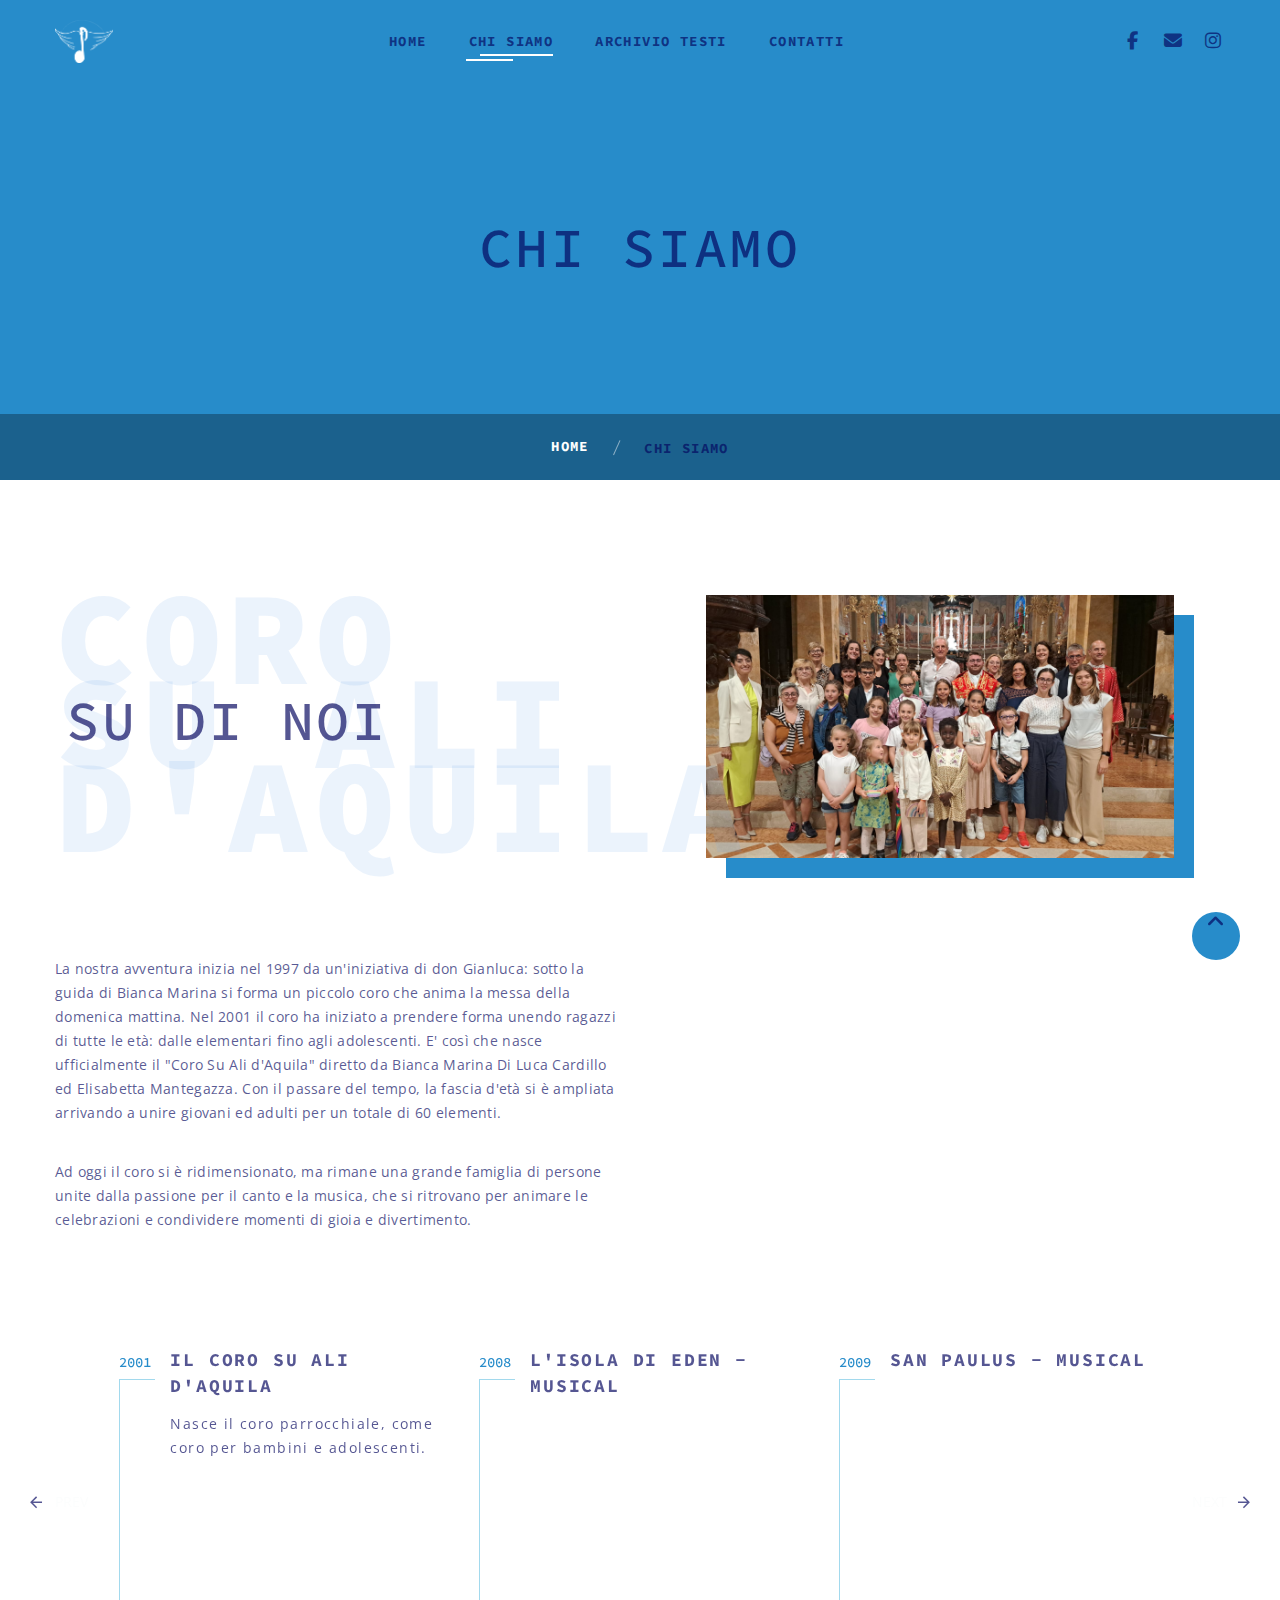
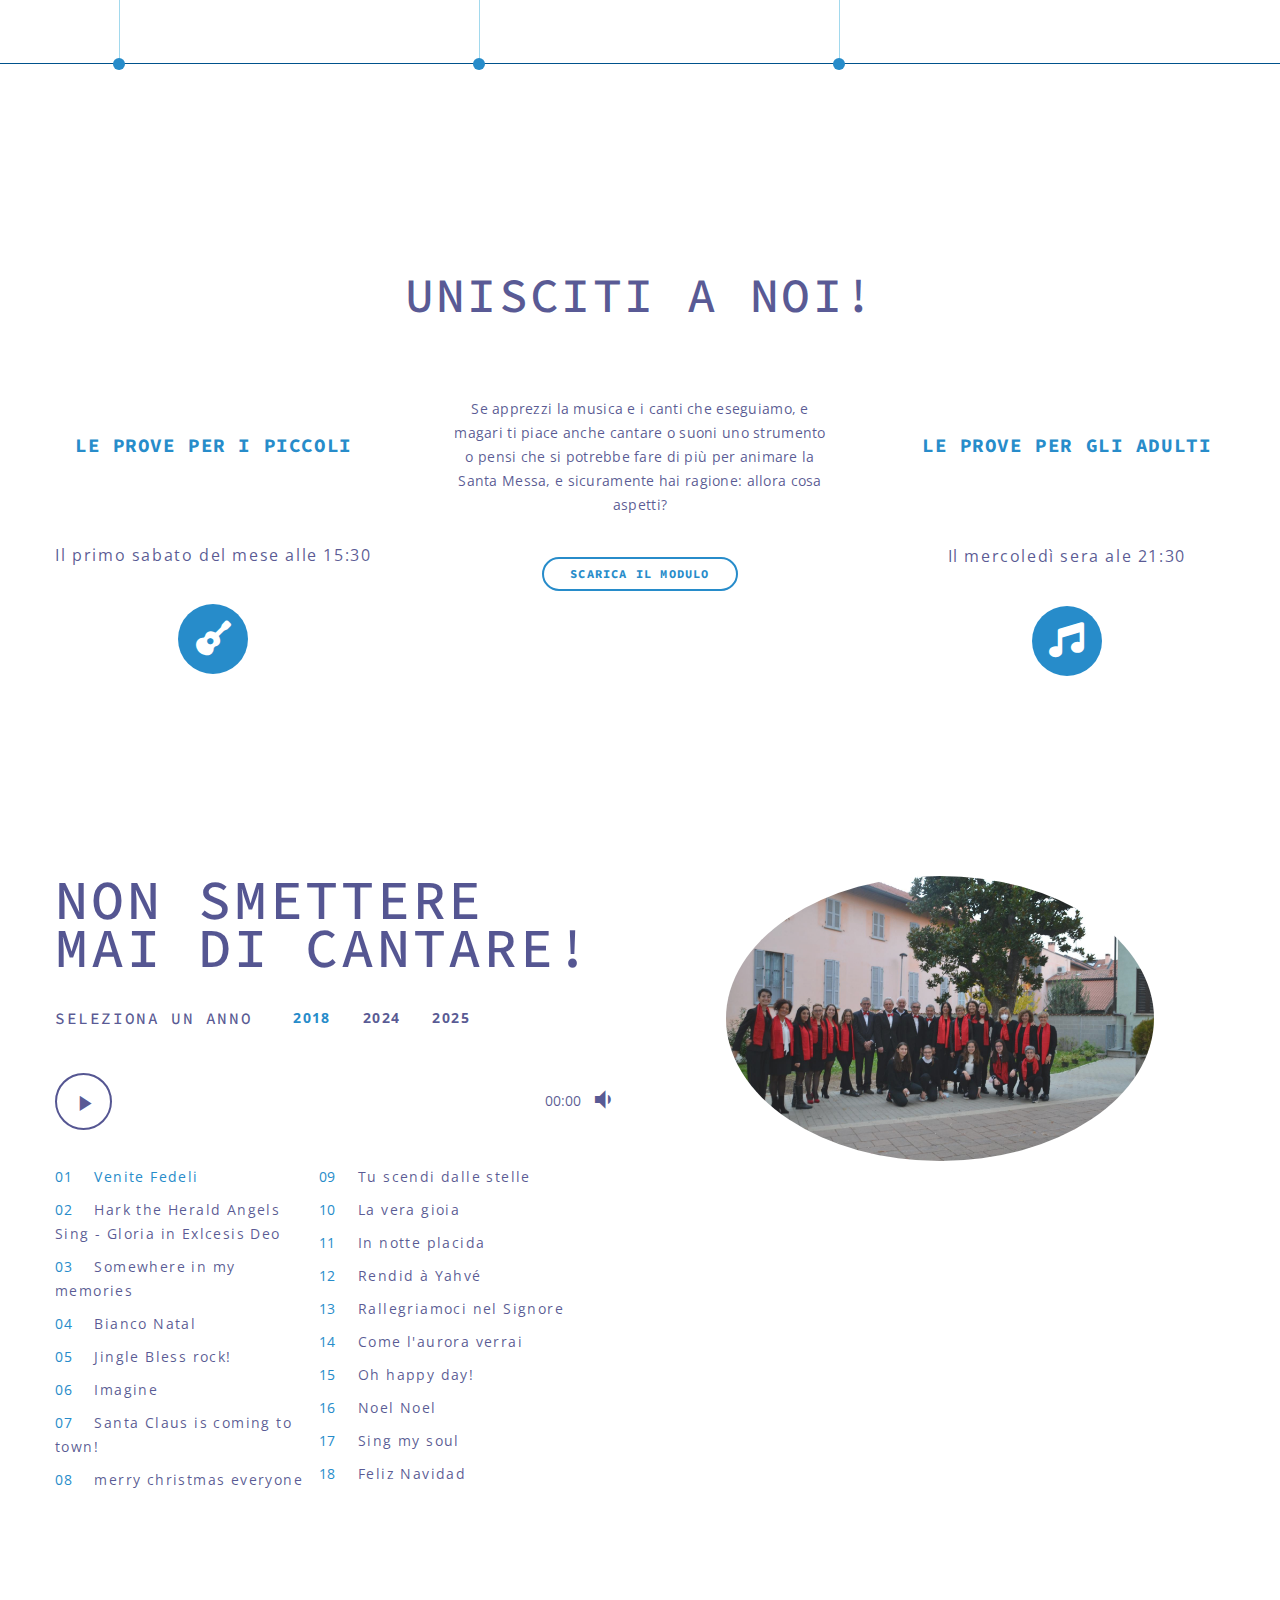
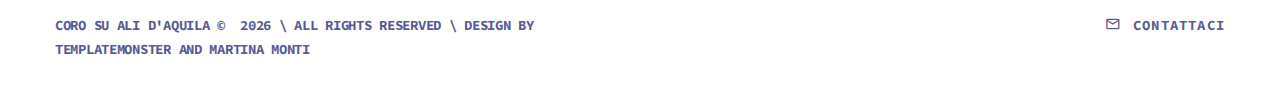
==== commit 5ee4c313: "color" ====
--- a/about.html
+++ b/about.html
@@ -11,7 +11,8 @@
     <link rel="stylesheet" href="css/fonts.css">
     <link rel="stylesheet" href="css/style.css">
     <link href="https://cdnjs.cloudflare.com/ajax/libs/font-awesome/6.7.2/css/all.min.css" rel="stylesheet">
-    <style>.ie-panel{display: none;background: #212121;padding: 10px 0;box-shadow: 3px 3px 5px 0 rgba(0,0,0,.3);clear: both;text-align:center;position: relative;z-index: 1;} html.ie-10 .ie-panel, html.lt-ie-10 .ie-panel {display: block;}</style>
+    <style>.ie-panel{display: none;background: #212121;padding: 10px 0;box-shadow: 3px 3px 5px 0 rgba(0,0,0,.3);clear: 
+      both;text-align:center;position: relative;z-index: 1;} html.ie-10 .ie-panel, html.lt-ie-10 .ie-panel {display: block;}</style>
   </head>
   <body>
     <div class="preloader">
@@ -31,7 +32,8 @@
       <header class="section page-header">
         <!--RD Navbar-->
         <div class="rd-navbar-wrap" style="position: absolute">
-          <nav class="rd-navbar rd-navbar-classic" data-layout="rd-navbar-fixed" data-sm-layout="rd-navbar-fixed" data-md-layout="rd-navbar-fixed" data-md-device-layout="rd-navbar-fixed" data-lg-layout="rd-navbar-fixed" data-lg-device-layout="rd-navbar-fixed" data-xl-layout="rd-navbar-static" data-xl-device-layout="rd-navbar-static" data-xxl-layout="rd-navbar-static" data-xxl-device-layout="rd-navbar-static" data-lg-stick-up-offset="46px" data-xl-stick-up-offset="46px" data-xxl-stick-up-offset="46px" data-lg-stick-up="true" data-xl-stick-up="true" data-xxl-stick-up="true">
+          <nav class="rd-navbar rd-navbar-classic" data-layout="rd-navbar-fixed" 
+          data-sm-layout="rd-navbar-fixed" data-md-layout="rd-navbar-fixed" data-md-device-layout="rd-navbar-fixed" data-lg-layout="rd-navbar-fixed" data-lg-device-layout="rd-navbar-fixed" data-xl-layout="rd-navbar-static" data-xl-device-layout="rd-navbar-static" data-xxl-layout="rd-navbar-static" data-xxl-device-layout="rd-navbar-static" data-lg-stick-up-offset="46px" data-xl-stick-up-offset="46px" data-xxl-stick-up-offset="46px" data-lg-stick-up="true" data-xl-stick-up="true" data-xxl-stick-up="true">
             <div class="rd-navbar-collapse-toggle rd-navbar-fixed-element-1" data-rd-navbar-toggle=".rd-navbar-collapse"><span></span></div>
             <div class="rd-navbar-main-outer">
               <div class="rd-navbar-main">
@@ -96,7 +98,7 @@
                 </div>
                 <h4 class="box-about-post-title">La nostra storia</h4>
 
-                <p> La nostra avventura inizia nel 1997 da un'iniziativa di don Gianluca : sotto la guida di Bianca marina si forma un piccolo coro che anima la messa della domenica mattina.
+                <p> La nostra avventura inizia nel 1997 da un'iniziativa di don Gianluca: sotto la guida di Bianca Marina si forma un piccolo coro che anima la messa della domenica mattina.
                   Nel 2001 il coro ha iniziato a prendere forma unendo ragazzi di tutte le età: dalle elementari fino agli adolescenti. E' così che nasce ufficialmente il "Coro Su Ali d'Aquila" 
                   diretto da Bianca Marina Di Luca Cardillo ed Elisabetta Mantegazza.
                   Con il passare del tempo, la fascia d'età si è ampliata arrivando a unire giovani ed adulti per un totale di 60 elementi.</p>
@@ -192,7 +194,7 @@
 
 
       <section class="section text-center services">
-        <h3>Unisciti a noi!</h3>
+        <h2 class="text-gray-600">Unisciti a noi!</h2>
         <div class="row">
           <div class="col-lg-4 col-sm-12">
               <div class="service-item">
@@ -205,8 +207,9 @@
               </div>
           </div>
           <div class="col-lg-4 col-sm-12">
-            <h6 class="service-item "> Se apprezzi la musica e i canti che eseguiamo, e magari ti piace anche cantare o suoni uno strumento o pensi 
-                che si potrebbe fare di più per animare la Santa Messa, e sicuramente hai ragione: allora cosa aspetti?</h6>
+            <p class="service-item "> Se apprezzi la musica e i canti che eseguiamo, e magari ti piace anche cantare o suoni uno strumento o pensi 
+                che si potrebbe fare di più per animare la Santa Messa, e sicuramente hai ragione: allora cosa aspetti?
+            </p>
               <div class="download-button">
                 <a class="button button-outline button-sm" 
                 href="https://drive.google.com/uc?export=download&id=1qTLy3T5CjzVzTMle1wq7t5NY4an3VvWT">Scarica il modulo</a>
@@ -239,7 +242,7 @@
             </div>
 
             <div class="col-lg-6">
-              <h2>Non smettere mai di cantare!</h2>
+              <h2 class="text-gray-600">Non smettere mai di cantare!</h2>
               <!--Bootstrap tabs-->
               <div class="tabs-albums" id="tabs-1">
                 <!--Nav tabs-->
--- a/css/style.css
+++ b/css/style.css
@@ -67,13 +67,13 @@
 	--grigio-scuro: #31393C;
 
 
-	--primary-color: #03055eac;  /* azzurro  #03045e*/
-	--secondary-color: #74d9f2;/*  #00b4d8 *#0077b6; */
+	--primary-color: #ffffff;  /* azzurro  #03045e*/
+	--secondary-color: #278cca;/*  #00b4d8 *#0077b6; */
 	--third-color: #03055eac;
 	--fourhcolor:  #90e0ef;
 	--last-color: #caf0f8;/* blu scuro #4c5a86*/
-	--text-color-white: #f4e7e7; /* Colore di sfondo */
-	--text-color-black: #151515; /* Colore del testo */
+	--text-color-white: #03055eac; /* Colore di sfondo */
+	--text-color-black: #070aba63; /* Colore del testo */
   }
   
 
@@ -4218,7 +4218,7 @@
 }
 
 .tabs-albums .nav-link:not(.active):hover {
-	color: rgba(255, 255, 255, 0.8);
+	color: var(--secondary-color);
 }
 
 @media (min-width: 576px) {
@@ -4954,7 +4954,7 @@
 	transform: translate(-50%, 0);
 	bottom: 6px;
 	height: 1px;
-	background-color: rgba(255, 255, 255, 0.25);
+	background-color: #00528c;
 }
 
 .owl-carousel-bio .owl-nav {
@@ -4965,12 +4965,12 @@
 .owl-carousel-bio .owl-next {
 	top: 42%;
 	width: 18px;
-	color: rgba(255, 255, 255, 0) !important;
+	color: #edf2f52f !important;
 }
 
 .owl-carousel-bio .owl-prev:hover,
 .owl-carousel-bio .owl-next:hover {
-	color: rgba(255, 255, 255, 0) !important;
+	color: #00528c72 !important;
 }
 
 .owl-carousel-bio .owl-prev:hover::before,
@@ -8887,7 +8887,7 @@
 .jp-modern .jp-playlist-inner > li > div:before {
 	content: counter(li, decimal-leading-zero);
 	counter-increment: li;
-	color: rgba(255, 255, 255, 0.5);
+	color: var(--secondary-color);
 	margin-right: 22px;
 	letter-spacing: .05em;
 }
@@ -10469,8 +10469,8 @@
 }
 
 .box-event-text-title {
-	font-weight: 700;
-	color: var(--text-color-white);
+	font-weight: 300;
+	color: var(--secondary-color);
 }
 
 .box-event-text-location {
@@ -10591,7 +10591,7 @@
 .box-about-mega-title {
 	font-size: 72px;
 	line-height: 1;
-	color: rgba(255, 253, 253, 0.079);
+	color: #62a2eb20;
 	font-weight: 900;
 }
 
@@ -10677,7 +10677,7 @@
 	left: 0;
 	right: 0;
 	bottom: 0;
-	background-color: rgba(255, 255, 255, 0.1);
+	background-color: var(--secondary-color);
 	transform: translate(10px, 10px);
 	transition: all 0.3s ease-in-out;
 }
@@ -10857,7 +10857,7 @@
 		right: -4px;
 		bottom: -6px;
 		height: 1px;
-		background-color: rgba(255, 255, 255, 0.25);
+		background-color: rgba(9, 155, 208, 0.378);
 	}
 	.box-bio-year::after {
 		content: '';
@@ -10867,7 +10867,7 @@
 		top: calc(100% + 6px);
 		height: 300px;
 		width: 1px;
-		background-color: rgba(255, 255, 255, 0.25);
+		background-color: rgba(9, 155, 208, 0.378);
 	}
 }
 
@@ -10884,6 +10884,7 @@
 .box-bio-title {
 	letter-spacing: .1em;
 	font-weight: 700;
+	color: var(--text-color-white);
 }
 
 .box-bio-text {
@@ -10904,7 +10905,7 @@
 		left: -15px;
 		bottom: 0;
 		width: 1px;
-		background-color: rgba(255, 255, 255, 0.1);
+		background-color: rgba(9, 155, 208, 0.378);
 	}
 }
 
@@ -14950,7 +14951,6 @@
     font-size: 1.2rem; /* Aggiusta la dimensione del testo */
     font-weight: bold;
 	margin-top: 13px;
-	letter-spacing: .1em; /* Rende il testo in grassetto */
 }
 
 .service-item p {
@@ -15026,13 +15026,13 @@
   }
   
   .archive-list h6 {
-	color: var(--text-color-white); /* Colore per il testo */
+	color: var(--secondary-color); /* Colore per il testo */
 	font-size: 1.2rem;
 	margin-bottom: 10px;
   }
   
   .archive-list h6:hover {
-	color: var(--secondary-color); /* Colore blu quando si passa sopra */
+	color: var(--text-color-white); /* Colore blu quando si passa sopra */
   }
   
   /* Sezione visibile quando attivata */
